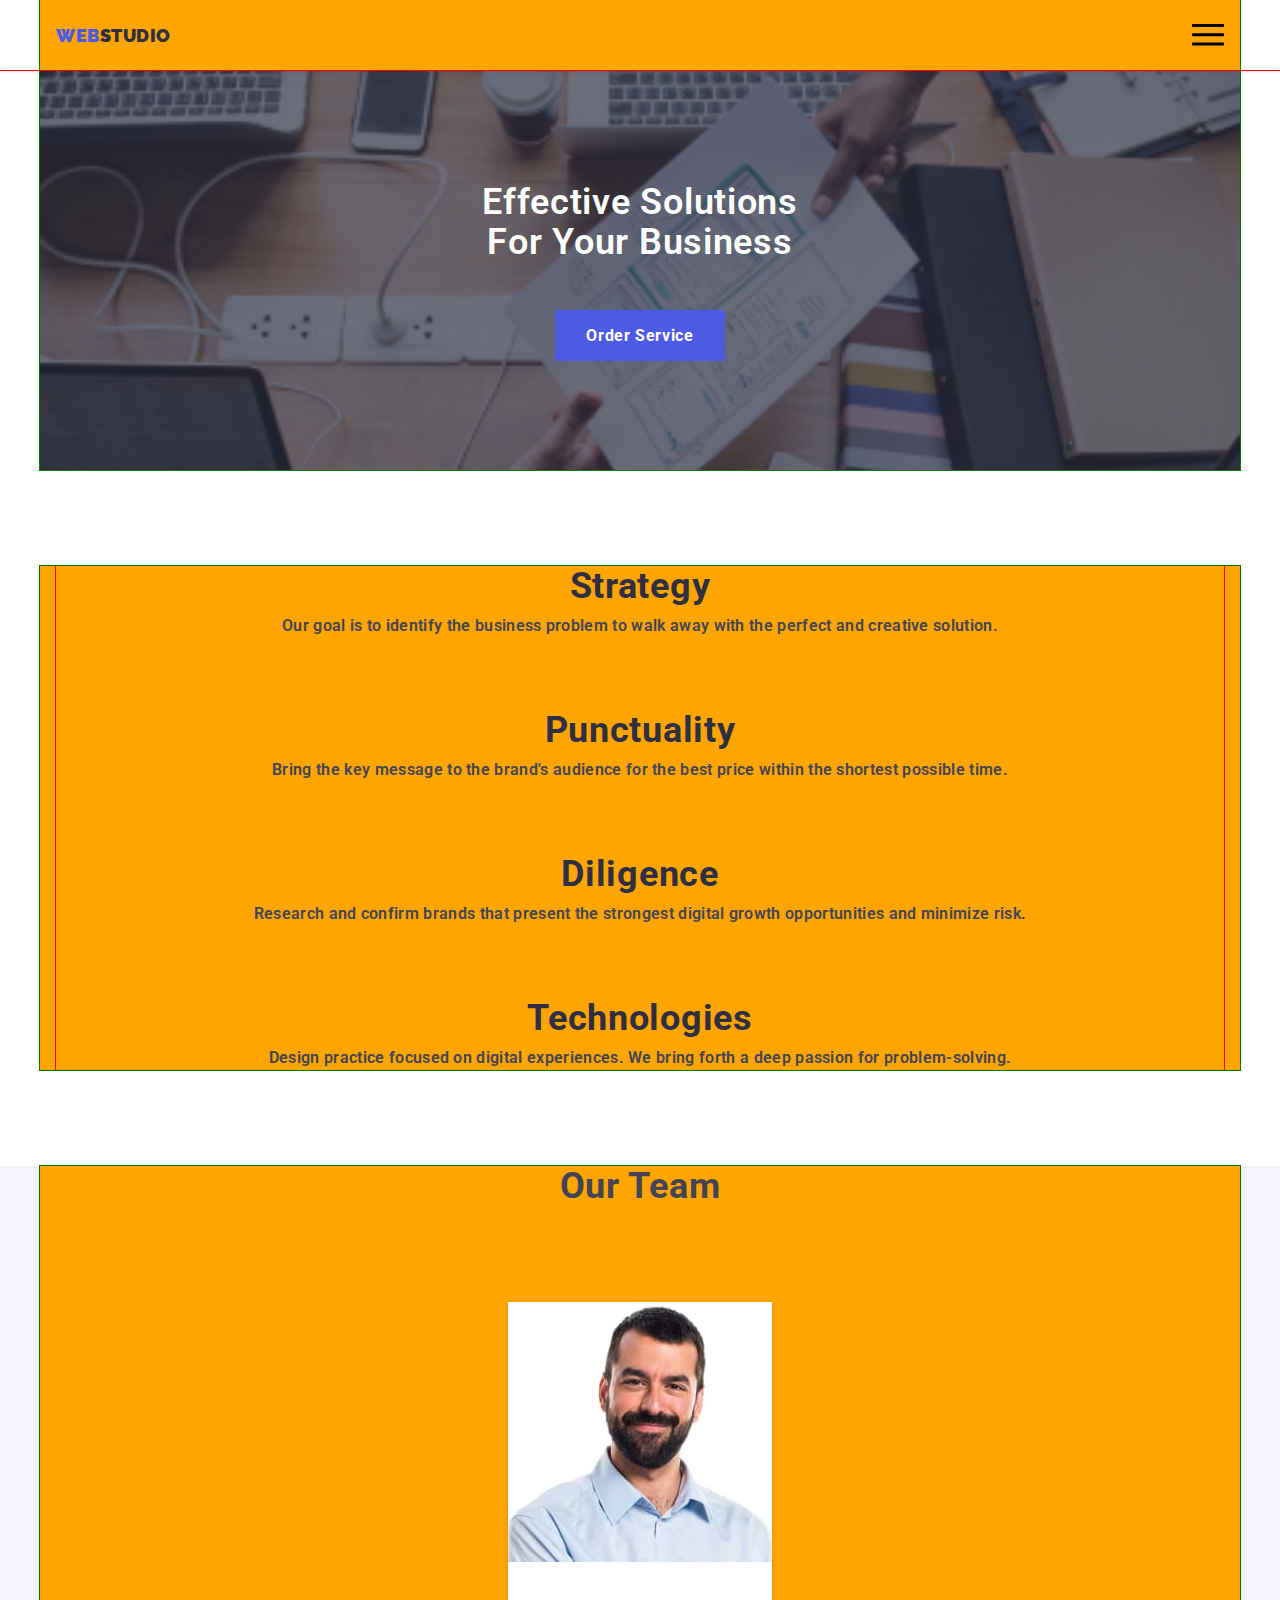
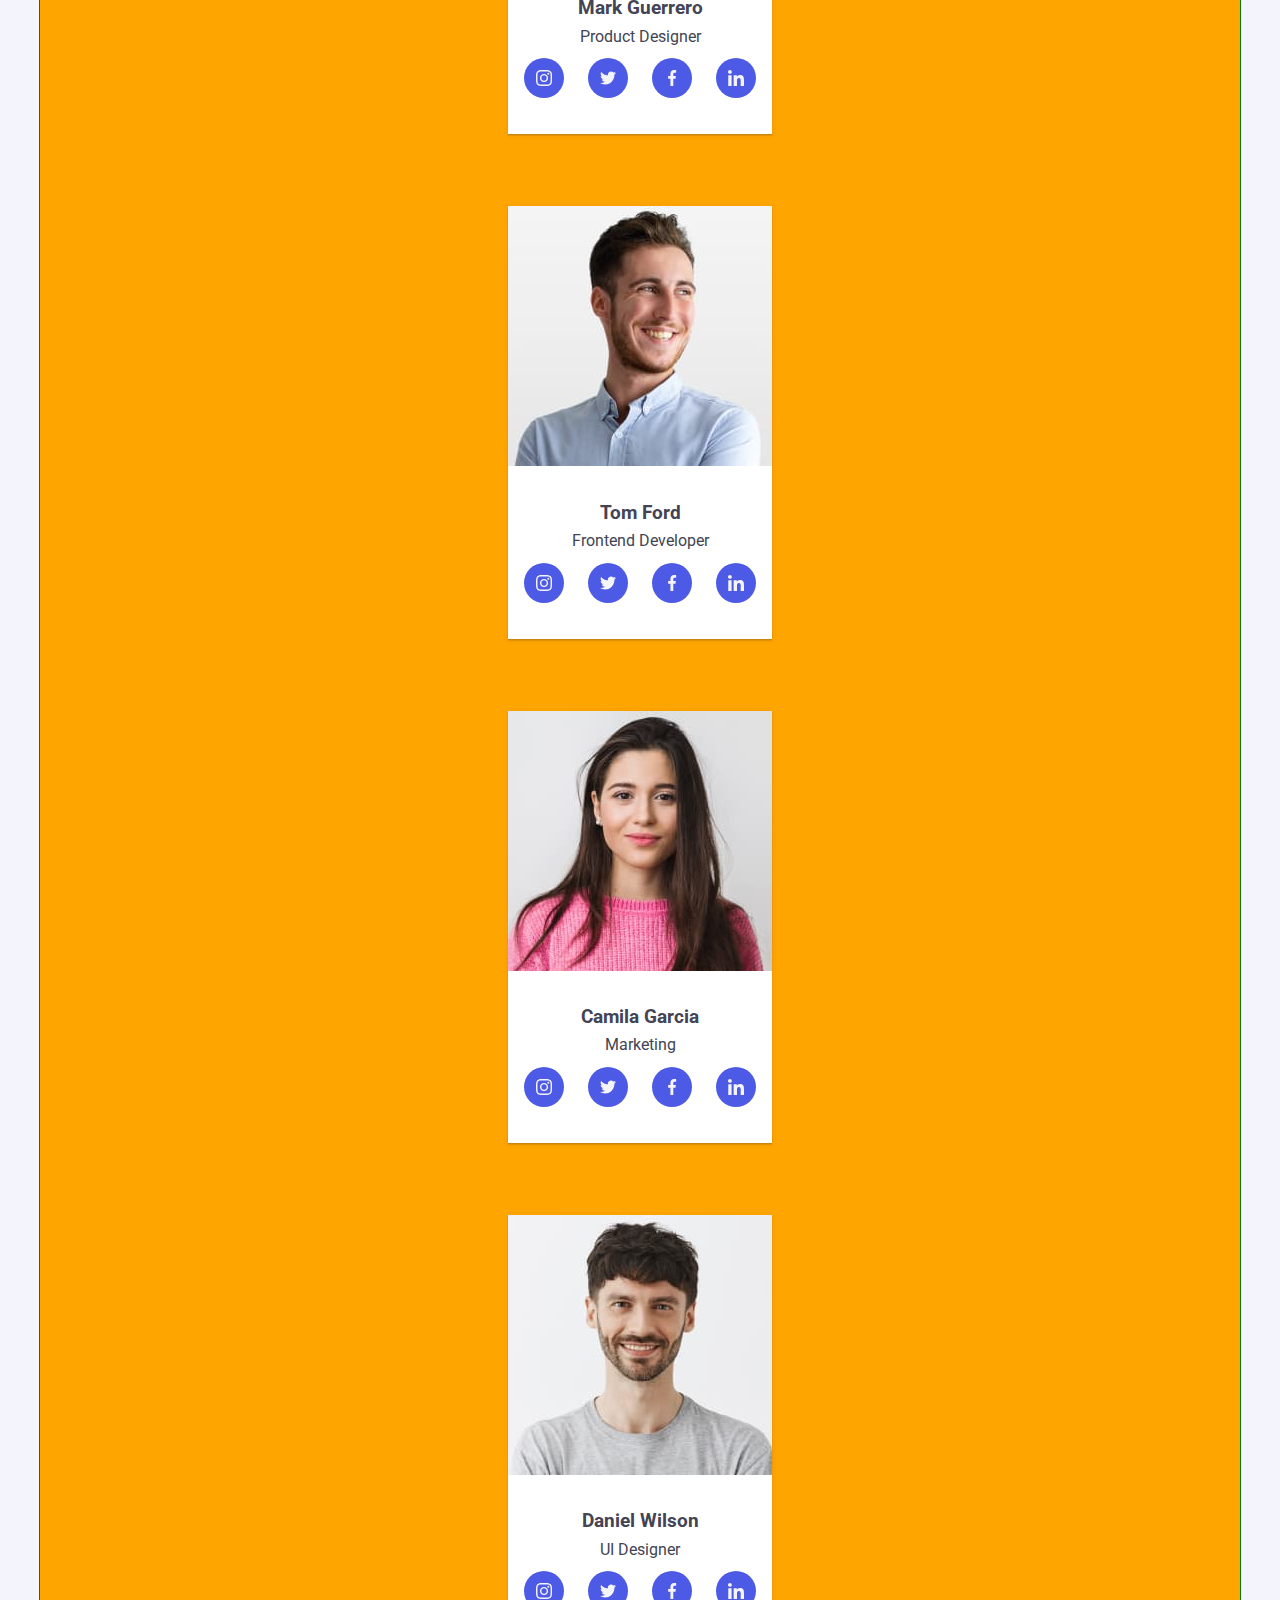
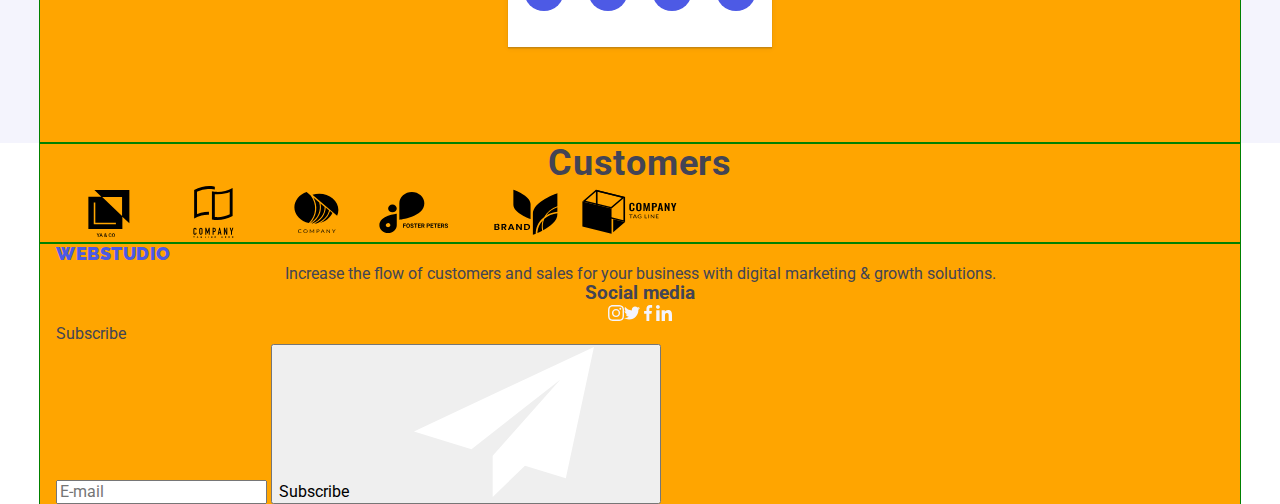
==== index.html @ 2e44df3b "init" ====
<!DOCTYPE html>
<html lang="en">
  <head>
    <meta charset="UTF-8" />
    <meta http-equiv="X-UA-Compatible" content="IE=edge" />
    <meta name="viewport" content="width=device-width, initial-scale=1.0" />
    <title>Homework 3</title>
    <link
      rel="stylesheet"
      href="https://fonts.googleapis.com/css2?family=Raleway:wght@700&family=Roboto:wght@400;500;700;900&display=swap"
    />
    <link
      rel="stylesheet"
      href="https://cdnjs.cloudflare.com/ajax/libs/modern-normalize/1.1.0/modern-normalize.min.css"
    />
    <link rel="stylesheet" href="./css/style.css" />
    <link rel="stylesheet" href="./components/_container.scss" />
  </head>

  <body>
    <!--HEADER-->
    <header class="page-header shadow">
      <div class="container">
        <nav class="header-nav">
          <a href="./index.html" class="logo">Web<span class="studio">Studio</span></a>
          <div class="menu-container" data-menu>
            <button class="menu-close-button" data-modal-close>
              <svg width="8" height="8">
                <use href=".//images/icons.svg#x"></use>
              </svg>
            </button>
            <div class="navigation">
              <ul class="site-nav list">
                <li class="item">
                  <a href="./index.html" class="link menu-link active">Studio</a>
                </li>
                <li class="item">
                  <a href="./portfolio.html" class="link menu-link">Portfolio</a>
                </li>
                <li class="item">
                  <a href="" class="link menu-link">Contacts</a>
                </li>
              </ul>
            </div>
            <div class="contacts">
              <ul class="auth-nav list">
                <li class="item contact-phone">
                  <a href="tel:+11(000)111-11-11" class="link"
                    >+11 (000) 111-11-11</a
                  >
                </li>
                <li class="item contact-mail">
                  <a href="mailto:info@devstudio.com" class="link"
                    >info@devstudio.com</a
                  >
                </li>
              </ul>
              <ul class="list menu-media-icons">
                <li class="menu-icon">
                  <a class="menu-media-icon" href="">
                    <svg width="16" height="16">
                      <use
                        class="media"
                        href=".//images/icons.svg#instagram"
                      ></use>
                    </svg>
                  </a>
                </li>
                <li class="menu-icon">
                  <a class="menu-media-icon" href="">
                    <svg width="16" height="16">
                      <use
                        class="media"
                        href=".//images/icons.svg#twitter"
                      ></use>
                    </svg>
                  </a>
                </li>
                <li class="menu-icon">
                  <a class="menu-media-icon" href="">
                    <svg class="media" width="16" height="16">
                      <use href=".//images/icons.svg#facebook"></use>
                    </svg>
                  </a>
                </li>
                <li class="menu-icon">
                  <a class="menu-media-icon" href="">
                    <svg class="media" width="16" height="16">
                      <use href=".//images/icons.svg#linkedin"></use>
                    </svg>
                  </a>
                </li>
              </ul>
            </div>
          </div>
          <button type="button" class="open-menu-btn">
            <img src="./images/menu-2-converted.svg" alt="menu-button">
          </button>
        </nav>
      </div>
    </header>

    <!-- MAIN -->
    <main>
      <section class="section">
        <div class="container hero">
          <h1>Effective Solutions for Your Business</h1>
          <button data-modal-open class="btn-studio">Order service</button>
          <div class="backdrop is-hidden" data-modal>
            <div class="modal">
              <button class="close-button" data-modal-close>
                <svg width="8" height="8">
                  <use href=".//images/icons.svg#x"></use>
                </svg>
              </button>

              <h3 class="modal-form-title"> Leave your contacts and we will call you back </h3>
              <form action="" class="order-form">
                <label for="name">Name</label>
                <div class="input">
                  <input class="form-field" type="name" name="name" id="name" />
                  <svg width="18" height="18" class="icon-form">
                      <use href="./images/icons.svg#person"></use>
                  </svg>
                </div>
                <label for="phone">Phone</label>
                <div class="input">
                  <input
                    class="form-field"
                    type="phone"
                    name="phone"
                    id="phone"
                  />
                  <svg width="18" height="24" class="icon-form">
                      <use href="./images/icons.svg#phone"></use>
                  </svg>
                </div>
                <label for="email">E-mail</label>
                <div class="input">
                  <input
                    class="form-field"
                    type="email"
                    name="email"
                    id="email"
                  />
                  <svg width="18" height="24" class="icon-form">
                      <use href="./images/icons.svg#email"></use>
                  </svg>
                </div>

                <label for="comment">Comment</label>
                <textarea
                  class="comment textarea"
                  name="comment"
                  id="comment"
                  cols="30"
                  rows="10"
                  placeholder="Text input"
                ></textarea>

                <label for="policy" class="label-policy">
                  <input
                    class="checkbox-icon"
                    type="checkbox"
                    name="policy"
                    value="policy"
                    id="policy"
                  />
                  <span class="checkmark"></span>
                  I accept the terms and conditions of the 
                  <a href="" >Privacy Policy</a> 
                </label>
                <button type="submit" class="modal-order-btn">Send</button>
              </form>
            
          </div>
        </div>
      </section>

      <!-- FEATURES -->
      <section class="sectio-features">
        <div class="container">
          <h2 class="visuallyhidden">Headings</h2>
          <ul class="list features">
            <li class="feature">
              <div class="feature-icon">
                <svg width="64" height="64">
                  <use href=".//images/icons.svg#antenna"></use>
                </svg>
              </div>
              <h3>Strategy</h3>
              <p>
                Our goal is to identify the business problem to walk away with
                the perfect and creative solution.
              </p>
            </li>
            <li class="feature">
              <div class="feature-icon">
                <svg width="64" height="64">
                  <use href=".//images/icons.svg#clock"></use>
                </svg>
              </div>
              <h3>Punctuality</h3>
              <p>
                Bring the key message to the brand's audience for the best price
                within the shortest possible time.
              </p>
            </li>
            <li class="feature">
              <div class="feature-icon">
                <svg width="64" height="64">
                  <use href=".//images/icons.svg#diagram"></use>
                </svg>
              </div>
              <h3>Diligence</h3>
              <p>
                Research and confirm brands that present the strongest digital
                growth opportunities and minimize risk.
              </p>
            </li>
            <li class="feature">
              <div class="feature-icon">
                <svg width="64" height="64">
                  <use href=".//images/icons.svg#astronaut"></use>
                </svg>
              </div>
              <h3>Technologies</h3>
              <p>
                Design practice focused on digital experiences. We bring forth a
                deep passion for problem-solving.
              </p>
            </li>
          </ul>
        </div>
      </section>
      <section class="section-examples">
        <div class="container">
          <h2 class="section-title">What Are We Doing</h2>
          <ul class="list">
            <li class="example">
              <img src="./images/ex1.jpg" alt="desktop" width="360" />
            </li>
            <li class="example">
              <img src="./images/ex2.jpg" alt="mobile_app" width="360" />
            </li>
            <li class="example">
              <img src="./images/ex3.jpg" alt="mobile_solutions" width="360" />
            </li>
          </ul>
        </div>
      </section>

      <!-- OUT TEAM -->
      <section class="section-our-team">
        <div class="container">
          <h2 class="section-title">Our Team</h2>
          <ul class="list employees">
            <li class="employee">
              <img
                class="emp-photo"
                src="./images/emp1.jpg"
                alt="Mark Guerrero"
                width="264"
              />
              <h3>Mark Guerrero</h3>
              <p>Product Designer</p>
              <ul class="list media-icons">
                <li class="m-icon">
                  <a class="media-icon" href="">
                    <svg width="16" height="16">
                      <use
                        class="media"
                        href=".//images/icons.svg#instagram"
                      ></use>
                    </svg>
                  </a>
                </li>
                <li class="m-icon">
                  <a class="media-icon" href="">
                    <svg width="16" height="16">
                      <use
                        class="media"
                        href=".//images/icons.svg#twitter"
                      ></use>
                    </svg>
                  </a>
                </li>
                <li class="m-icon">
                  <a class="media-icon" href="">
                    <svg class="media" width="16" height="16">
                      <use href=".//images/icons.svg#facebook"></use>
                    </svg>
                  </a>
                </li>
                <li class="m-icon">
                  <a class="media-icon" href="">
                    <svg class="media" width="16" height="16">
                      <use href=".//images/icons.svg#linkedin"></use>
                    </svg>
                  </a>
                </li>
              </ul>
            </li>
            <li class="employee">
              <img
                class="emp-photo"
                src="./images/emp2.jpg"
                alt="Tom Ford"
                width="264"
              />
              <h3>Tom Ford</h3>
              <p>Frontend Developer</p>
              <ul class="list media-icons">
                <li class="m-icon">
                  <a class="media-icon" href="">
                    <svg width="16" height="16">
                      <use
                        class="media"
                        href=".//images/icons.svg#instagram"
                      ></use>
                    </svg>
                  </a>
                </li>
                <li class="m-icon">
                  <a class="media-icon" href="">
                    <svg width="16" height="16">
                      <use
                        class="media"
                        href=".//images/icons.svg#twitter"
                      ></use>
                    </svg>
                  </a>
                </li>
                <li class="m-icon">
                  <a class="media-icon" href="">
                    <svg class="media" width="16" height="16">
                      <use href=".//images/icons.svg#facebook"></use>
                    </svg>
                  </a>
                </li>
                <li class="m-icon">
                  <a class="media-icon" href="">
                    <svg class="media" width="16" height="16">
                      <use href=".//images/icons.svg#linkedin"></use>
                    </svg>
                  </a>
                </li>
              </ul>
            </li>
            <li class="employee">
              <img
                class="emp-photo"
                src="./images/emp3.jpg"
                alt="Camila Garcia"
                width="264"
              />
              <h3>Camila Garcia</h3>
              <p>Marketing</p>
              <ul class="list media-icons">
                <li class="m-icon">
                  <a class="media-icon" href="">
                    <svg width="16" height="16">
                      <use
                        class="media"
                        href=".//images/icons.svg#instagram"
                      ></use>
                    </svg>
                  </a>
                </li>
                <li class="m-icon">
                  <a class="media-icon" href="">
                    <svg width="16" height="16">
                      <use
                        class="media"
                        href=".//images/icons.svg#twitter"
                      ></use>
                    </svg>
                  </a>
                </li>
                <li class="m-icon">
                  <a class="media-icon" href="">
                    <svg class="media" width="16" height="16">
                      <use href=".//images/icons.svg#facebook"></use>
                    </svg>
                  </a>
                </li>
                <li class="m-icon">
                  <a class="media-icon" href="">
                    <svg class="media" width="16" height="16">
                      <use href=".//images/icons.svg#linkedin"></use>
                    </svg>
                  </a>
                </li>
              </ul>
            </li>
            <li class="employee">
              <img
                class="emp-photo"
                src="./images/emp4.jpg"
                alt="Daniel Wilson"
                width="264"
              />
              <h3>Daniel Wilson</h3>
              <p>UI Designer</p>
              <ul class="list media-icons">
                <li class="m-icon">
                  <a class="media-icon" href="">
                    <svg width="16" height="16">
                      <use
                        class="media"
                        href=".//images/icons.svg#instagram"
                      ></use>
                    </svg>
                  </a>
                </li>
                <li class="m-icon">
                  <a class="media-icon" href="">
                    <svg width="16" height="16">
                      <use
                        class="media"
                        href=".//images/icons.svg#twitter"
                      ></use>
                    </svg>
                  </a>
                </li>
                <li class="m-icon">
                  <a class="media-icon" href="">
                    <svg class="media" width="16" height="16">
                      <use href=".//images/icons.svg#facebook"></use>
                    </svg>
                  </a>
                </li>
                <li class="m-icon">
                  <a class="media-icon" href="">
                    <svg class="media" width="16" height="16">
                      <use href=".//images/icons.svg#linkedin"></use>
                    </svg>
                  </a>
                </li>
              </ul>
            </li>
          </ul>
        </div>
      </section>

      <!-- CUSTOMERS -->
      <section class="section">
        <div class="container">
          <h2 class="section-title customers-heading">Customers</h2>
          <ul class="customers list">
            <li class="customer">
              <a class="customer-icon" href="">
                <svg width="104" height="56">
                  <use href=".//images/icons.svg#logo-1"></use>
                </svg>
              </a>
            </li>
            <li class="customer">
              <a class="customer-icon" href="">
                <svg width="104" height="56">
                  <use href=".//images/icons.svg#logo-2"></use>
                </svg>
              </a>
            </li>
            <li class="customer">
              <a class="customer-icon" href="">
                <svg width="104" height="56">
                  <use href=".//images/icons.svg#logo-3"></use>
                </svg>
              </a>
            </li>
            <li class="customer">
              <a class="customer-icon" href="">
                <svg width="104" height="56">
                  <use href=".//images/icons.svg#logo-4"></use>
                </svg>
              </a>
            </li>
            <li class="customer">
              <a class="customer-icon" href="">
                <svg width="104" height="56">
                  <use href=".//images/icons.svg#logo-5"></use>
                </svg>
              </a>
            </li>
            <li class="customer">
              <a class="customer-icon" href="">
                <svg width="104" height="56">
                  <use href=".//images/icons.svg#logo-6"></use>
                </svg>
              </a>
            </li>
          </ul>
        </div>
      </section>
    </main>
    <!-- FOOTER -->
    <footer class="footer">
      <div class="container footer-sections">
        <div class="footer-logo">
          <a href="./index.html" class="logo"
            >Web<span class="studio-footer">Studio</span>
          </a>
          <p>
            Increase the flow of customers and sales for your business with
            digital marketing & growth solutions.
          </p>
        </div>
        <div class="footer-social">
          <h3>Social media</h3>
          <ul class="list media-icons">
            <li class="mf-icon">
              <a class="footer-icon" href="">
                <svg width="16" height="16">
                  <use class="media" href=".//images/icons.svg#instagram"></use>
                </svg>
              </a>
            </li>
            <li class="mf-icon">
              <a class="footer-icon" href="">
                <svg width="16" height="16">
                  <use class="media" href=".//images/icons.svg#twitter"></use>
                </svg>
              </a>
            </li>
            <li class="mf-icon">
              <a class="footer-icon" href="">
                <svg class="media" width="16" height="16">
                  <use href=".//images/icons.svg#facebook"></use>
                </svg>
              </a>
            </li>
            <li class="mf-icon">
              <a class="footer-icon" href="">
                <svg class="media" width="16" height="16">
                  <use href=".//images/icons.svg#linkedin"></use>
                </svg>
              </a>
            </li>
          </ul>
        </div>

        <div class="mail-footer">
          <label for="mail" class="mail-title">Subscribe</label>
          <div class="mail-field">
            <input type="email" name="mail" id="mail" placeholder="E-mail" />
            <button type="submit" class="subscribe-btn">
              Subscribe
              <span>
                <svg class="icon-send">
                  <use href="./images/icons.svg#icon-send"></use>
                </svg>
              </span>
            </button>
          </div>
        </div>
      </div>
    </footer>

    <script src="./js/modal.js"></script>
  </body>
</html>
---- css/style.css ----
:root {
  --h1-color: #ffffff;
  --h2-color: #2e2f42;
  --h3-color: #2e2f42;
  --header-font: #2e2f42;
  --page-background: #fff;
  --logo-color-one: #4d5ae5;
  --logo-color-two: #2e2f42;
  --logo-color-free: #f4f4fd;
  --article-text: #434455;
  --accent-font-one: #434455;
  --accent-font-two: #4d5ae5;
  --btn-studio-background: #4d5ae5;
  --btn-studio-text: #ffffff;
  --btn-studio-active-bkgrnd: #404bbf;
  --footer-text: #e7e9fc;
  --header-background: #ffffff;
  --section-background: #ffffff;
  --hero-background: #2e2f42;
  --headings-background: #e5e5e5;
  --our-team-background: #f4f4fd;
  --result-background: #f4f4fd;
  --footer-background: #2e2f42;
  --btn-portfol-background: #f4f4fd;
  --btn-portfol-background-focus: #e7e9fc;
  --btn-portfol-text: #4d5ae5;
  --btn-portfol-active: #4d5ae5;
  --btn-portfol-active-text: #ffffff;
}

body {
  color: var(--article-text);
  background-color: var(--page-background);
  font-family: "Roboto", "Raleway", serif;
  padding: 0;
  margin: 0;
}

h1,
h2,
h3,
p,
img {
  margin: 0;
  padding: 0;
  text-align: center;
}

a,
.link {
  text-decoration: none;
}

.list {
  display: flex;
  list-style: none;
  padding: 0px;
  margin: 0px;
}

.visuallyhidden {
  position: absolute;
  width: 1px;
  height: 1px;
  margin: -1px;
  border: 0;
  padding: 0;
  clip: rect(0 0 0 0);
  overflow: hidden;
}

.section {
  background: #ffffff;
}

.section-title {
  font-size: 36px;
  line-height: 1.1111;
  text-align: center;
  letter-spacing: 0.02em;
  text-transform: capitalize;
}

.page-header {
  min-width: 480px;
  outline: 1px solid red;
  width: 100vw;
  position: relative;
  height: 70px;
  box-shadow: 0px 2px 1px rgba(46, 47, 66, 0.08),
    0px 1px 1px rgba(46, 47, 66, 0.16), 0px 1px 6px rgba(46, 47, 66, 0.08);
  background-color: #ffffff;
}

.container {
  outline: 1px solid green;
  min-width: 428px;
  margin-left: auto;
  margin-right: auto;
  padding-left: 16px;
  padding-right: 16px;
}

.header-nav {
  display: flex;
  padding-top: 24px;
  padding-bottom: 24px;
  align-items: center;
  justify-content: space-between;
}

.logo {
  color: var(--logo-color-one);
  font-family: "Raleway";
  font-weight: 900;
  font-size: 18px;
  line-height: calc(21 / 18);
  text-decoration: none;
  text-transform: uppercase;
  letter-spacing: 0.03em;
}

.studio {
  color: var(--logo-color-two);
  font-family: "Raleway";
  font-weight: 900;
  font-size: 18px;
  line-height: calc(21 / 18);
  text-decoration: none;
  text-transform: uppercase;
  letter-spacing: 0.03em;
}

.open-menu-btn {
  width: 32px;
  height: 22px;
  padding: 0;
  border: none;
  font: inherit;
  color: inherit;
  background-color: transparent;
}

.menu-close-button {
  position: absolute;
  top: 40px;
  right: 40px;
  display: flex;
  align-items: center;
  justify-content: center;
  width: 24px;
  height: 24px;
  border: 1px solid rgba(0, 0, 0, 0.1);
  border-radius: 50%;
  background-color: #e7e9fc;
  fill: black;
  box-shadow: 0px 0px 0px rgba(46, 47, 66, 0.08),
    0px 0px 0px rgba(46, 47, 66, 0.16), 0px 0px 0px rgba(46, 47, 66, 0.08);
  transition: box-shadow 250ms cubic-bezier(0.4, 0, 0.2, 1);
}

.menu-close-button:hover,
.menu-close-button:focus {
  box-shadow: 0px 1px 6px rgba(46, 47, 66, 0.08),
    0px 1px 1px rgba(46, 47, 66, 0.16), 0px 2px 1px rgba(46, 47, 66, 0.08);
}

.menu-close-button:active {
  box-shadow: 0px 1px 6px rgba(46, 47, 66, 0.08),
    0px 1px 1px rgba(46, 47, 66, 0.16), 0px 2px 1px rgba(46, 47, 66, 0.08);
}

.menu-container {
  outline: 1px solid blue;
  position: absolute;
  top: 100%;
  left: 0;
  right: 0;
  display: flex;
  flex-direction: column;
  padding: 80px 40px 40px 40px;
  background-color: #ffffff;
  box-shadow: 0px 2px 1px rgba(46, 47, 66, 0.08),
    0px 1px 1px rgba(46, 47, 66, 0.16), 0px 1px 6px rgba(46, 47, 66, 0.08);
  display: none;
}

.site-nav {
  flex-direction: column;
  margin-bottom: 284px;
}

.menu-link {
  font-size: 36px;
  line-height: 40px;
  letter-spacing: 0.02em;
  text-transform: capitalize;
  color: #2e2f42;
}

.menu-link.active {
  color: #4d5ae5;
}

.item:not(:last-child) {
  margin-bottom: 40px;
}

.auth-nav {
  display: flex;
  flex-direction: column;
  align-items: flex-start;
  margin-bottom: 48px;
}

.contact-phone {
  margin-bottom: 40px;
  font-size: 36px;
  line-height: 40px;
  text-transform: capitalize;
}

.contact-phone .link {
  color: #4d5ae5;
}

.contact-mail {
  font-size: 20px;
  line-height: 24px;
  letter-spacing: 0.02em;
}

.contact-mail .link {
  color: #434455;
}

.menu-media-icons {
  display: flex;
  align-items: center;
  justify-content: flex-start;
}

.menu-media-icon {
  display: flex;
  justify-content: center;
  align-items: center;
  width: 40px;
  height: 40px;
  background: #4d5ae5;
  border-radius: 50%;
  transition: background-color 250ms cubic-bezier(0.4, 0, 0.2, 1);
}

.menu-icon:not(:last-child) {
  margin-right: 56px;
}

/* HERO */

.hero {
  background-color: var(--hero-background);
  background-image: linear-gradient(
      rgba(46, 47, 66, 0.7),
      rgba(46, 47, 66, 0.7)
    ),
    url("../images/Dark-bg.jpg");
  background-repeat: no-repeat;
  background-position: center;
  background-size: cover;
  padding-top: 112px;
  padding-bottom: 109px;
  display: flex;
  flex-direction: column;
  justify-content: center;
  align-items: center;
  text-align: center;
  margin-bottom: 96px;
}

.hero h1 {
  margin-bottom: 48px;
  max-width: 317px;
  color: var(--h1-color);
  font-weight: 600;
  font-size: 36px;
  line-height: 1.111111111;
  letter-spacing: 0.02em;
  text-transform: capitalize;
  text-align: center;
}

/* Кнопка на HERO */

.btn-studio {
  text-transform: capitalize;
  width: 170px;
  height: 51px;
  border-radius: 4px;
  font-family: inherit;
  font-size: 16px;
  line-height: 1.1875;
  color: var(--btn-studio-text);
  background-color: var(--btn-studio-background);
  border: none;
  font-weight: 700;
  cursor: pointer;
  letter-spacing: 0.04em;
  transition: box-shadow 250ms cubic-bezier(0.4, 0, 0.2, 1);
}

.btn-studio:hover {
  box-shadow: 0px 4px 4px rgba(0, 0, 0, 0.15);
}

.btn-studio:focus {
  box-shadow: 0px 1px 6px rgba(46, 47, 66, 0.08),
    0px 1px 1px rgba(46, 47, 66, 0.16), 0px 2px 1px rgba(46, 47, 66, 0.08);
}

.btn-studio:active {
  background-color: var(--btn-studio-active-bkgrnd);
  box-shadow: 0px 4px 4px rgba(0, 0, 0, 0.15);
}

.backdrop {
  display: none;
}

/* FEATURES */

.features {
  display: flex;
  flex-direction: column;
  align-items: center;
  outline: 1px solid red;
  margin-bottom: 96px;
}

.feature {
  display: flex;
  flex-direction: column;
  align-items: center;
}

.feature:not(:last-child) {
  margin-bottom: 72px;
}

.feature-icon {
  display: none;
}

.feature h3 {
  margin-bottom: 8px;
  font-size: 36px;
  line-height: 1.111111;
  text-align: center;
  letter-spacing: 0.02em;
  text-transform: capitalize;
  color: #2e2f42;
}

.feature p {
  text-align: center;
  font-weight: 600;
  font-size: 16px;
  line-height: 1.5;
  letter-spacing: 0.02em;
  color: #434455;
}

/* FEATURES */

.section-examples {
  display: none;
}

/* OUR TEAM */

.section-our-team {
  background: #f4f4fd;
}

.employees {
  display: flex;
  flex-direction: column;
  align-items: center;
  justify-content: center;
  padding: 96px 82px;
}

.media-icons {
  box-sizing: border-box;
  display: flex;
  align-items: center;
  justify-content: center;
}

.media-icon {
  display: flex;
  justify-content: center;
  align-items: center;
  width: 40px;
  height: 40px;
  background: #4d5ae5;
  border-radius: 50%;
  transition: background-color 250ms cubic-bezier(0.4, 0, 0.2, 1);
}

.media-icon:hover,
.media-icon:focus,
.media-icon:active {
  background-color: #31d0aa;
}

.m-icon + .m-icon {
  margin-left: 24px;
}

.media {
  fill: currentColor;
}

.employee {
  width: 264px;
  padding-bottom: 36px;
  display: inline-block;
  background: #ffffff;
  box-shadow: 0px 1px 6px rgba(46, 47, 66, 0.08),
    0px 1px 1px rgba(46, 47, 66, 0.16), 0px 2px 1px rgba(46, 47, 66, 0.08);
}

.employee:not(:last-child) {
  margin-bottom: 72px;
}

.emp-photo {
  margin-bottom: 32px;
}

.employee h3 {
  margin-bottom: 8px;
}

.employee p {
  display: block;
  margin-bottom: 12px;
}

/* MEDIA */

@media (min-width: 480px) {
  .container {
    width: 480px;
  }
  .menu-container {
    width: 480px;
  }
  .hero {
    width: 480px;
  }
}

@media (min-width: 768px) {
  .container {
    width: 768px;
    background-color: yellowgreen;
  }
  .menu-container {
    width: 768px;
  }
  .hero {
    width: 768px;
  }
}

@media (min-width: 1200px) {
  .container {
    width: 1200px;
    background-color: orange;
  }
  .menu-container {
    width: 1200px;
  }
  .hero {
    width: 1200px;
  }
}

/* .list {
  display: flex;
  list-style: none;
  padding: 0px;
  margin: 0px;
} */

/* body {
  color: var(--article-text);
  background-color: var(--page-background);
  font-family: "Roboto", "Raleway", serif;
} */

/* h1,
h2,
h3,
p,
img {
  margin: 0;
  padding: 0;
} */

/* img {
  display: block;
  width: 100%;
  height: auto;
} */

/* a {
  color: #0000ff;
} */

/* .container {
  margin-left: auto;
  margin-right: auto;
  padding-left: 15px;
  padding-right: 15px;
  width: 1158px;
} */

/* .page-header {
  vertical-align: middle;
  color: var(--page-header-font);
  height: 72px;
  font-size: 16px;
  line-height: 2.2em;
  background-color: var(--header-background);
} */

/* .header {
  display: flex;
  align-items: center;
} */

/* .logo {
  color: var(--logo-color-one);
  font-family: "Raleway";
  font-weight: 900;
  font-size: 18px;
  line-height: 1.14;
  text-decoration: none;
  text-transform: uppercase;
  letter-spacing: 0.03em;
} */

/* .studio {
  color: var(--logo-color-two);
  font-family: "Raleway";
  font-weight: 700;
  font-size: 18px;
  line-height: 1.5;
  text-decoration: none;
  text-transform: uppercase;
  letter-spacing: 0.03em;
} */

/* .site-nav {
  margin-left: 77px;
  font-weight: 400;
  display: flex;
  letter-spacing: 0.2em;
} */

/* .site-nav .item + .item {
  margin-left: 40px;
} */

/* .site-nav .link {
  display: block;
  padding-top: 24px;
  padding-bottom: 24px;
  color: var(--header-font);
  font-weight: 500;
  font-size: 16px;
  line-height: 1.5;
  text-decoration: none;
  letter-spacing: 0.02em;
  transition: color 250ms cubic-bezier(0.4, 0, 0.2, 1);
} */

/* .site-nav .link:hover,
.site-nav .link:focus {
  color: var(--accent-font-one);
} */

/* .site-nav .link:active {
  color: var(--accent-font-two);
} */

/* .link.menu-link.active {
  position: relative;
  color: var(--accent-font-two);
} */

/* .active::after {
  content: "";
  position: absolute;
  bottom: 0;
  left: 0;
  display: block;
  width: 100%;
  height: 4px;
  background-color: var(--accent-font-two);
  border-radius: 4px;
} */

/* .auth-nav {
  margin-left: auto;
  letter-spacing: 0.2em;
  text-align: left;
} */

/* .auth-nav .link {
  display: block;

  padding-top: 24px;
  padding-bottom: 24px;
  color: var(--accent-font-one);
  font-weight: 400;
  font-size: 16px;
  line-height: 1.5;
  text-decoration: none;
  letter-spacing: 0.02em;
  transition: color 250ms cubic-bezier(0.4, 0, 0.2, 1);
} */

/* .auth-nav .link: :first-child {
  margin-left: 0px;
} */

/* .auth-nav .link:hover,
.auth-nav .link:focus {
  color: var(--accent-font-two);
} */

/* .myitem {
  margin-left: 40px;
} */

/* Hero */
/* .hero {
  max-width: 1440px;
  height: 603px;
  margin-left: auto;
  margin-right: auto;
  background-color: var(--hero-background);
  background-image: linear-gradient(
      rgba(46, 47, 66, 0.8),
      rgba(46, 47, 66, 0.8)
    ),
    url("../images/hero.jpg");
  background-repeat: no-repeat;
  background-position: center;
  background-size: cover;
  padding: 192px 0px;
  display: flex;
  flex-direction: column;
  justify-content: center;
  align-items: center;
  text-align: center;
} */

/* .hero h1 {
  margin-bottom: 48px;
  width: 497px;
  color: var(--h1-color);
  font-weight: 700;
  font-size: 56px;
  line-height: 1.07;
  letter-spacing: 0.02em;
} */

/* Кнопка на Studio */

/* .btn-studio {
  text-transform: capitalize;
  width: 170px;
  height: 51px;
  border-radius: 4px;
  font-family: inherit;
  font-size: 16px;
  line-height: 1.1875;
  color: var(--btn-studio-text);
  background-color: var(--btn-studio-background);
  border: none;
  font-weight: 700;
  cursor: pointer;
  letter-spacing: 0.04em;
  transition: box-shadow 250ms cubic-bezier(0.4, 0, 0.2, 1);
} */

/* .btn-studio:hover {
  box-shadow: 0px 4px 4px rgba(0, 0, 0, 0.15);
} */

/* .btn-studio:focus {
  box-shadow: 0px 1px 6px rgba(46, 47, 66, 0.08),
    0px 1px 1px rgba(46, 47, 66, 0.16), 0px 2px 1px rgba(46, 47, 66, 0.08);
} */

/* .btn-studio:active {
  background-color: var(--btn-studio-active-bkgrnd);
  box-shadow: 0px 4px 4px rgba(0, 0, 0, 0.15);
} */

/* Кнопки на Portfolio */

/* Features + Works + Examples*/
/* .section {
  background-color: var(--section-background);
  padding-bottom: 120px;
  padding-top: 120px;
} */

/* .section.portfolio {
  padding-top: 96px;
  padding-bottom: 120px;
} */

/* .section.portfolio h3 {
  font-weight: 600;
  font-size: 20px;
  line-height: 1.2;
  letter-spacing: 0.02em;
} */

/* .section.portfolio p {
  font-weight: 400;
  font-size: 16px;
  line-height: 1.5;
  letter-spacing: 0.02em;
} */

/* .section-title {
  margin-top: 0px;
  margin-bottom: 72px;
  padding-top: 0px;
  color: var(--h2-color);
  font-weight: 700;
  font-size: 36px;
  line-height: 1.11;
  letter-spacing: 0.02em;
  text-align: center;
} */

/* .section h2 {
  margin-top: 0px;
  font-size: 36px;
  line-height: 1.11;
  font-weight: 700;
  letter-spacing: 0.02em;
} */

/* .section h3 {
  margin-top: 0px;
  margin-bottom: 8px;
  color: var(--h3-color);
  font-weight: 700;
  font-size: 20px;
  line-height: 1.2;
  letter-spacing: 0.02em;
} */

/* .section p {
  margin-top: 0px;
  color: var(--article-text);
  font-size: 16px;
  line-height: 1.2;
  letter-spacing: 0.02em;
} */

/* .section-two {
  padding-bottom: 120px;
} */

/* .results {
  display: flex;
  flex-wrap: wrap;
} */

/* .result:nth-child(3n) {
  margin-right: 0px;
} */

/* .result:nth-last-child(-n + 3) {
  margin-bottom: 0px;
} */

/* .result {
  width: 359px;
  margin-right: 24px;
  margin-bottom: 48px;
  border: 0.5px solid #f4f4fd;
  box-shadow: 0px 1px 6px rgba(46, 47, 66, 0.08);
  transition: box-shadow 250ms cubic-bezier(0.4, 0, 0.2, 1);
} */

/* .result:hover,
.result:focus,
.result:active {
  box-shadow: 0px 1px 6px rgba(46, 47, 66, 0.08),
    0px 1px 1px rgba(46, 47, 66, 0.16), 0px 2px 1px rgba(46, 47, 66, 0.08);
} */

/* .overlay {
  position: relative;
  overflow: hidden;
} */

/* .overlay::before {
  content: "";
  position: absolute;
  display: inline-block;
  top: 0;
  left: 0;
  width: 100%;
  height: 100%;
  background-color: rgba(77, 90, 229, 1);
  transform: translateY(100%);
  transition: transform 250ms cubic-bezier(0.4, 0, 0.2, 1);
  z-index: 5;
} */

/* .overlay-text {
  position: absolute;
  top: 40px;
  left: 50%;
  width: 296px;
  transform: translate(-50%, 300%);
  transition: transform 250ms cubic-bezier(0.4, 0, 0.2, 1);
  z-index: 10;
} */

/* .overlay p {
  color: rgba(244, 244, 253, 1);
} */

/* .result:hover .overlay::before {
  transform: translateY(0);
} */

/* .result:hover .overlay-text {
  transform: translate(-50%, 0%);
} */

/* .border {
  border-left: 1px solid rgba(46, 47, 66, 0.08);
  border-right: 1px solid rgba(46, 47, 66, 0.08);
  border-bottom: 1px solid rgba(46, 47, 66, 0.08);
  padding: 32px 16px;
} */

/* .filter-btn {
  justify-content: center;
  padding-top: 0px;
  margin-bottom: 72px;
  margin-right: auto;
  margin-left: auto;
  text-align: center;
} */

/* .btn-portfolio {
  font-family: inherit;
  background-color: var(--btn-portfol-background);
  color: var(--btn-portfol-text);
  border: none;
  font-size: 16px;
  line-height: 1.5;
  font-weight: 700;
  cursor: pointer;
  letter-spacing: 0.04em;
  padding: 12px 24px;
  border-radius: 4px;
  transition: background-color 250ms cubic-bezier(0.4, 0, 0.2, 1),
    color 250ms cubic-bezier(0.4, 0, 0.2, 1),
    box-shadow 250ms cubic-bezier(0.4, 0, 0.2, 1),
    250ms cubic-bezier(0.4, 0, 0.2, 1);
} */

/* .btn-filter + .btn-filter {
  margin-left: 20px;
} */

/* .btn-portfolio:hover,
.btn-portfolio:focus {
  background-color: var(--btn-portfol-active);
  color: var(--btn-portfol-active-text);
  box-shadow: 0px 3px 1px rgba(0, 0, 0, 0.1), 0px 2px 1px rgba(0, 0, 0, 0.08),
    0px 2px 2px rgba(0, 0, 0, 0.12);
} */

/* .btn-portfolio:active {
  background-color: #404bbf;
  box-shadow: 0px 3px 1px rgba(0, 0, 0, 0.1), 0px 2px 1px rgba(0, 0, 0, 0.08),
    0px 2px 2px rgba(0, 0, 0, 0.12);
} */

/* .example {
  width: 360px;
  border: 1px solid #e7e9fc;
} */

/* .example + .example {
  margin-left: 24px;
} */

/* .centered {
  text-align: center;
} */

/* .features {
  display: flex;
} */
/* .feature {
  width: 264px;
} */

/* .feature h3 {
} */

/* .feature + .feature {
  margin-left: 24px;
} */

/* .our-team > li {
  background-color: var(--page-background);
} */

/* .employees {
  display: flex;
} */

/* .employee {
  width: 264px;
  padding-bottom: 36px;
  display: inline-block;
  background: #ffffff;
  text-align: center;
  box-shadow: 0px 1px 6px rgba(46, 47, 66, 0.08),
    0px 1px 1px rgba(46, 47, 66, 0.16), 0px 2px 1px rgba(46, 47, 66, 0.08);
} */

/* .employee + .employee {
  margin-left: 24px;
} */

/* .employee p {
  display: block;
  margin-bottom: 12px;
}  */

/* .emp-photo {
  margin-bottom: 32px;
} */

/* .visuallyhidden {
  position: absolute;
  width: 1px;
  height: 1px;
  margin: -1px;
  border: 0;
  padding: 0;
  clip: rect(0 0 0 0);
  overflow: hidden;
} */

/* .title-hidden {
  visibility: hidden;
} */

/* .our-team {
  background: var(--our-team-background);
  font-size: 36px;
  line-height: 1.11;
  letter-spacing: 0.02em;
} */

/* .shadow {
  filter: drop-shadow(0px 2px 1px rgba(46, 47, 66, 0.08));
} */

/* .feature-icon {
  display: flex;
  justify-content: center;
  align-items: center;
  width: 264px;
  height: 112px;
  background-color: rgba(244, 244, 253, 1);
  border-radius: 4px;
  margin-bottom: 8px;
} */

/* .media-icons {
  box-sizing: border-box;
  display: flex;
  align-items: center;
  justify-content: center;
} */

/* .media-icon {
  display: flex;
  justify-content: center;
  align-items: center;
  width: 40px;
  height: 40px;
  background: #4d5ae5;
  border-radius: 50%;
  transition: background-color 250ms cubic-bezier(0.4, 0, 0.2, 1);
} */

/* .media-icon:hover,
.media-icon:focus,
.media-icon:active {
  background-color: #31d0aa;
} */

/* .m-icon + .m-icon {
  margin-left: 24px;
} */

/* .media {
  fill: currentColor;
} */

/* .customers {
  display: flex;
  align-items: center;
  justify-content: center;
} */

/* .customer + .customer {
  margin-left: 24px;
} */

/* .customer-icon {
  display: flex;
  justify-content: center;
  align-items: center;
  width: 168px;
  height: 88px;
  fill: #8e8f99;
  border: 1px solid #8e8f99;
  border-radius: 4px;
  transition: fill 250ms cubic-bezier(0.4, 0, 0.2, 1),
    border 250ms cubic-bezier(0.4, 0, 0.2, 1);
} */

/* .customer-icon:hover,
.customer-icon:focus,
.customer-icon:active {
  fill: #4d5ae5;
  border: 1px solid #4d5ae5;
  border-radius: 4px;
} */

/* .section-title.customers-heading {
  line-height: 1.17;
  text-align: center;
  letter-spacing: 0.03em;
} */

/* Футер */

/* .footer {
  padding-top: 100px;
  padding-bottom: 100px;
  background: var(--footer-background);
  color: var(--footer-text);
  font-size: 16px;
  line-height: 1.5;
  letter-spacing: 0.02em;
} */

/* .footer-sections {
  display: flex;
} */

/* .footer p {
  margin-top: 16px;
  width: 264px;
} */

/* .studio-footer {
  color: var(--logo-color-free);
} */

/* .footer-logo {
  width: 264px;
  margin-right: 120px;
} */

/* .footer-social {
  width: 208px;
  margin-right: 80px;
} */

/* .footer-social h3 {
  margin-bottom: 16px;
  font-weight: 500;
  font-size: 16px;
  line-height: 1.5;
  letter-spacing: 0.02em;
} */

/* .footer-icon {
  display: flex;
  justify-content: center;
  align-items: center;
  width: 40px;
  height: 40px;
  background: rgba(255, 255, 255, 0.1);
  border-radius: 50%;
  transition: background-color 250ms cubic-bezier(0.4, 0, 0.2, 1);
} */

/* .footer-icon:hover,
.footer-icon:focus,
.footer-icon:active {
  background-color: #31d0aa;
} */

/* .footer-icon + .footer-icon {
  margin-left: 24px;
} */

/* .mail-footer {
  position: relative;
  display: block;
} */

/* .mail-field {
  display: flex;
} */

/* .mail-footer label {
  display: block;
  margin-bottom: 16px;
  font-weight: 500;
  font-size: 16px;
  line-height: 1.5;
  letter-spacing: 0.02em;
} */

/* .order-form .label-policy {
  line-height: 16px;
  margin-bottom: 0px;
} */

/* .mail-footer input {
  width: 264px;
  height: 40px;
  margin-right: 24px;
  padding: 8px 16px;
  font-size: 12px;
  line-height: 24px;
  letter-spacing: 0.04em;
  background-color: #2e2f42;
  color: rgba(255, 255, 255, 0.6);
  border: 1px solid rgba(255, 255, 255, 0.3);
  filter: drop-shadow(0px 4px 4px rgba(0, 0, 0, 0.15));
  border-radius: 4px;
} */

/* .mail-footer input::placeholder {
  color: rgba(255, 255, 255, 0.6);
} */

/* .mail-field .subscribe-btn {
  position: relative;
  display: flex;
  justify-content: center;
  width: 168px;
  align-items: center;
  padding: 8px 24px;
  background-color: #4d5ae5;
  border: 0px;
  border-radius: 4px;
  text-align: center;
  font-weight: 700;
  font-size: 16px;
  line-height: 24px;
  letter-spacing: 0.06em;
  color: #ffffff;
} */

/* .subscribe-btn::after {
  content: "";
  width: 24px;
  height: 20px;
  margin-left: 16px;
} */

/* .icon-send {
  position: absolute;
  right: 24px;
  top: 10px;
  width: 24px;
  height: 20px;
} */

/* .mf-icon + .mf-icon {
  margin-left: 16px;
} */

/* .backdrop {
  position: fixed;
  top: 0px;
  left: 0px;
  width: 100%;
  height: 100%;
  background-color: rgba(46, 47, 66, 0.4);
  opacity: 1;
  transition: opacity 250ms cubic-bezier(0.4, 0, 0.2, 1);
} */

/* .backdrop.is-hidden {
  opacity: 0;
  pointer-events: none;
} */

/* .modal {
  position: relative;
  left: 50%;
  top: 50%;
  transform: translate(-50%, -50%);
  width: 408px;
  padding: 72px 24px 24px 24px;
  background: #fcfcfc;
  box-shadow: 0px 1px 1px rgba(0, 0, 0, 0.14), 0px 1px 3px rgba(0, 0, 0, 0.12),
    0px 2px 1px rgba(0, 0, 0, 0.2);
  border-radius: 4px;
  opacity: 1;
  transition: opacity 250ms cubic-bezier(0.4, 0, 0.2, 1) 1000ms;
} */

/* .close-button {
  position: absolute;
  top: 24px;
  right: 24px;
  display: flex;
  align-items: center;
  justify-content: center;
  width: 24px;
  height: 24px;
  border: 1px solid rgba(0, 0, 0, 0.1);
  border-radius: 50%;
  background-color: #e7e9fc;
  fill: black;
  box-shadow: 0px 0px 0px rgba(46, 47, 66, 0.08),
    0px 0px 0px rgba(46, 47, 66, 0.16), 0px 0px 0px rgba(46, 47, 66, 0.08);
  transition: box-shadow 250ms cubic-bezier(0.4, 0, 0.2, 1);
} */

/* .close-button:hover,
.close-button:focus {
  box-shadow: 0px 1px 6px rgba(46, 47, 66, 0.08),
    0px 1px 1px rgba(46, 47, 66, 0.16), 0px 2px 1px rgba(46, 47, 66, 0.08);
} */

/* .close-button:active {
  box-shadow: 0px 1px 6px rgba(46, 47, 66, 0.08),
    0px 1px 1px rgba(46, 47, 66, 0.16), 0px 2px 1px rgba(46, 47, 66, 0.08);
} */

/* .order-form {
  display: flex;
  flex-direction: column;
} */

/* .order-form label {
  margin-bottom: 4px;
  display: flex;
  text-align: left;
  font-size: 12px;
  line-height: 14px;
  letter-spacing: 0.01em;
  color: #8e8f99;
} */

/* .form-field {
  width: 360px;
  height: 40px;
  padding: 8px 16px 8px 38px;
  border: 1px solid rgba(33, 33, 33, 0.2);
  border-radius: 4px;
  font-size: 12px;
  line-height: 14px;
  letter-spacing: 0.01em;
  color: #434455;
} */

/* .textarea {
  width: 360px;
  padding: 8px 16px;
  margin-bottom: 8px;
  border: 1px solid rgba(33, 33, 33, 0.2);
  border-radius: 4px;
  height: 120px;
  margin-bottom: 16px;
  resize: none;
  font-size: 12px;
  line-height: 14px;
  letter-spacing: 0.01em;
  color: #434455;
} */

/* .form-field::placeholder,
.textarea::placeholder {
  font-size: 12px;
  line-height: 14px;
  letter-spacing: 0.01em;
  color: rgba(117, 117, 117, 0.5);
} */

/* .form-field:focus,
.form-field:active,
.textarea:focus,
.textarea:active {
  outline: none !important;
  border: 1px solid #4d5ae5;
  border-radius: 4px;
} */

/* .input {
  position: relative;
  margin-bottom: 8px;
} */

/* .form-field:focus + .form-icon,
.form-field:active + .form-icon {
  fill: #4d5ae5;
} */

/* .form-icon {
  display: flex;
  position: absolute;
  left: 16px;
  top: 20px;
  transform: translateY(-50%);
  width: 18px;
} */

/* .icon-form {
  display: flex;
  position: absolute;
  left: 16px;
  top: 20px;
  transform: translateY(-50%);
  width: 18px;
  fill: #2e2f42;
} */

/* .checkbox {
  display: flex;
  align-items: center;
  justify-content: left;
  margin-bottom: 24px;
} */

/* .checkbox .label-policy {
  display: flex;
  align-items: center;
} */

/* .label-policy a {
  margin-left: 3px;
} */

/* .checkbox-icon {
  appearance: none;
} */

/* .checkmark {
  display: inline-block;
  margin-right: 8px;
  width: 16px;
  height: 16px;
  border-radius: 2px;
  border: 1.25px solid rgba(46, 47, 66, 1);
  transition: background-color 250ms cubic-bezier(0.4, 0, 0.2, 1),
    border 250ms cubic-bezier(0.4, 0, 0.2, 1);
}

.checkbox-icon:checked ~ .checkmark {
  background-color: #4d5ae5;
  border-color: transparent;
  background-image: url("../images/checkmark.svg");
  background-size: 70%;
  background-origin: border-box;
  background-repeat: no-repeat;
  background-position: center;
}

.modal-form-title {
  display: block;
  margin-bottom: 16px;
  font-size: 16px;
  line-height: 1.5em;
  text-align: center;
  letter-spacing: 0.02em;
  color: #2e2f42;
}

.modal-order-btn {
  margin-left: auto;
  margin-right: auto;
  display: flex;
  width: 170px;
  padding: 16px 32px;
  margin-top: 24px;
  font-size: 16px;
  line-height: 19px;
  align-items: center;
  justify-content: center;
  border: 0px;
  letter-spacing: 0.04em;
  color: #ffffff;
  background-color: #4d5ae5;
  box-shadow: 0px 4px 4px rgba(0, 0, 0, 0.15);
  border-radius: 4px;
  transition: box-shadow 250ms cubic-bezier(0.4, 0, 0.2, 1),
    background-color 250ms cubic-bezier(0.4, 0, 0.2, 1);
}

.modal-order-btn:hover {
  box-shadow: 0px 4px 4px rgba(0, 0, 0, 0.15);
}

.modal-order-btn:focus {
  box-shadow: 0px 1px 6px rgba(46, 47, 66, 0.08),
    0px 1px 1px rgba(46, 47, 66, 0.16), 0px 2px 1px rgba(46, 47, 66, 0.08);
}

.modal-order-btn:active {
  background-color: var(--btn-studio-active-bkgrnd);
  box-shadow: 0px 4px 4px rgba(0, 0, 0, 0.15);
} */
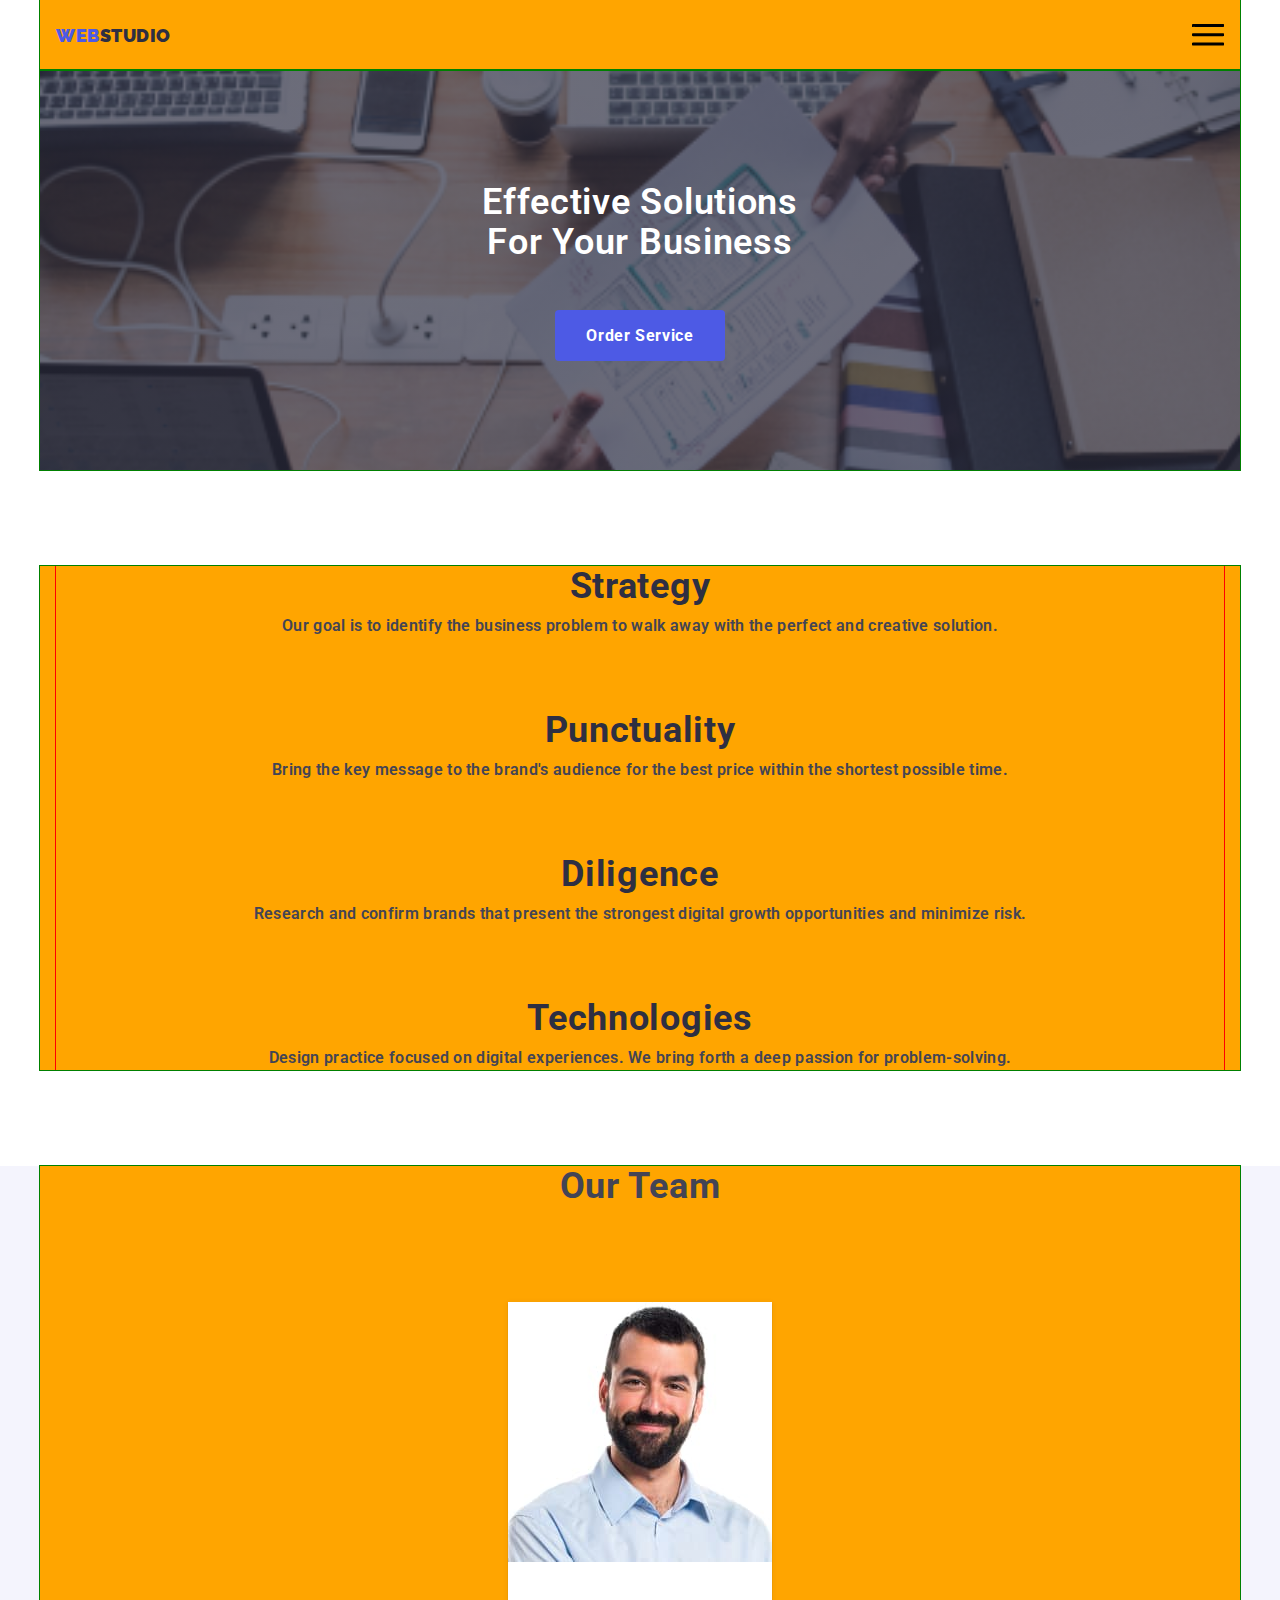
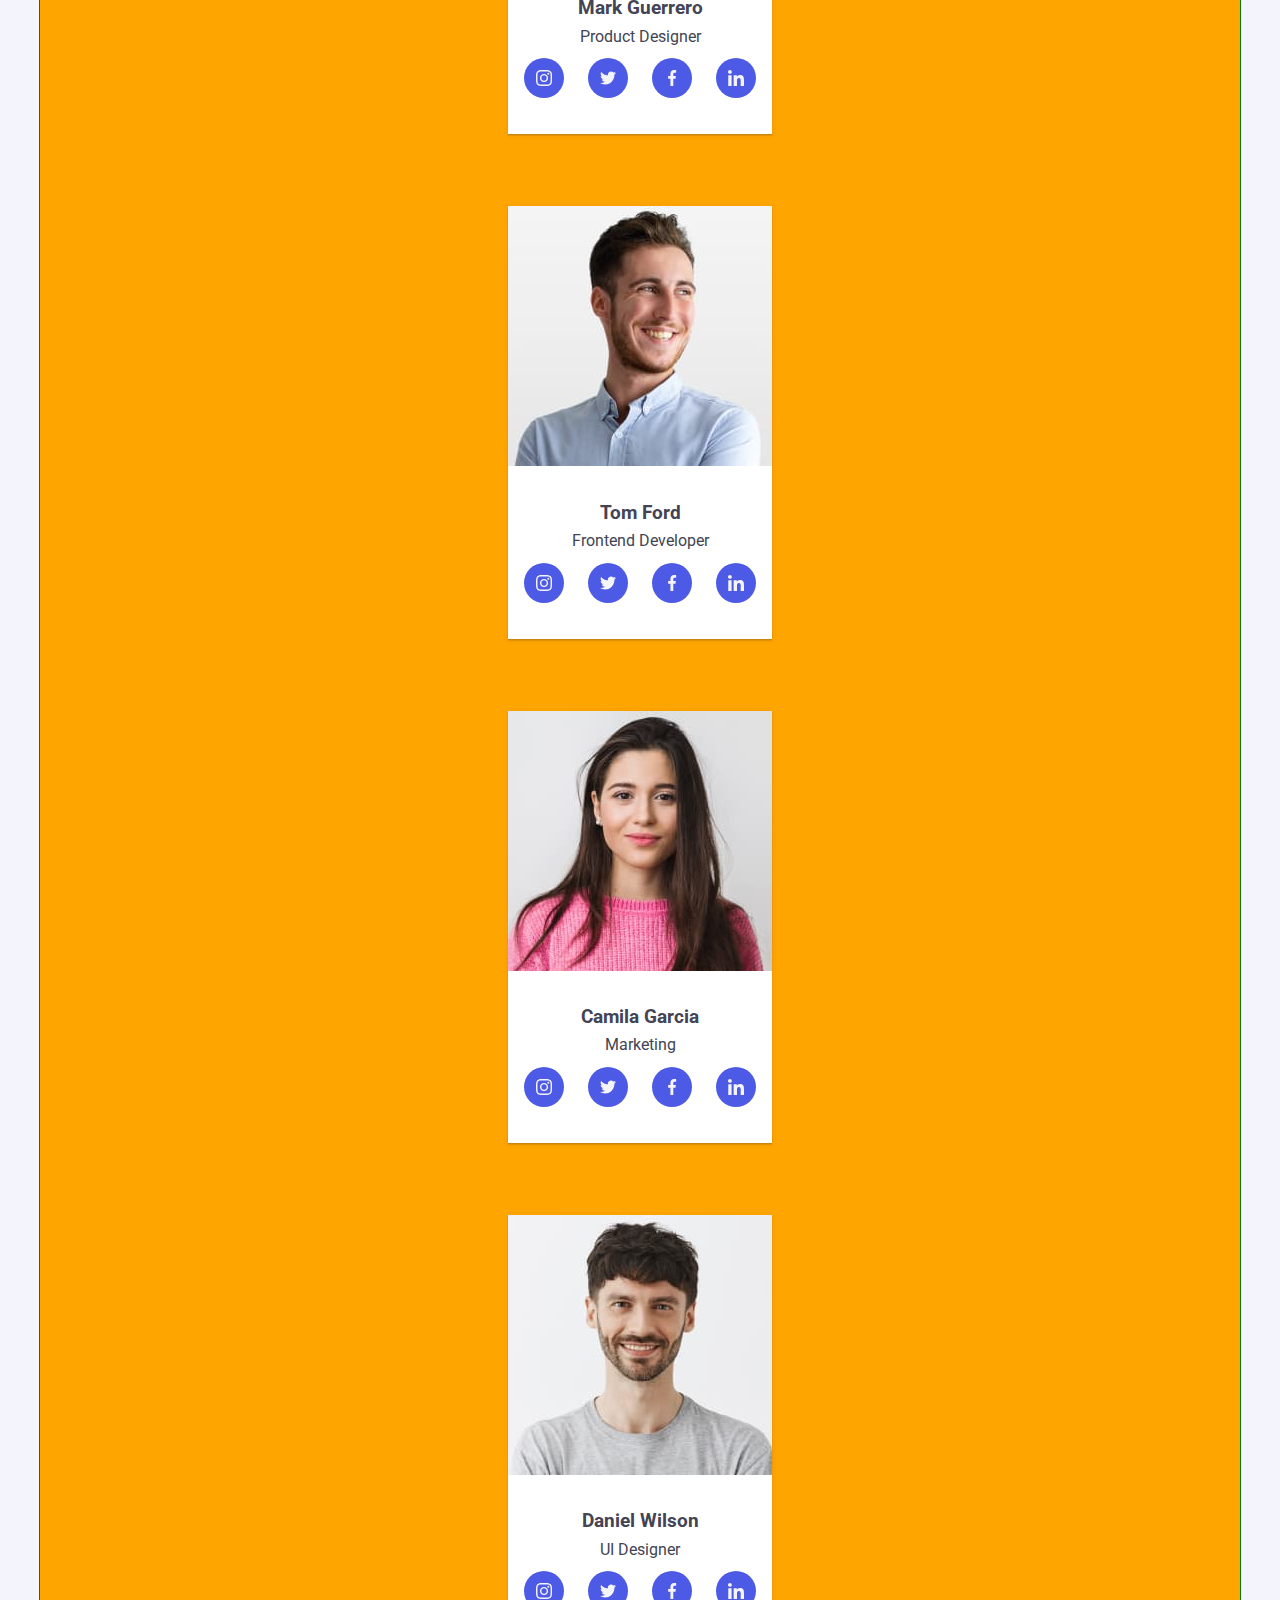
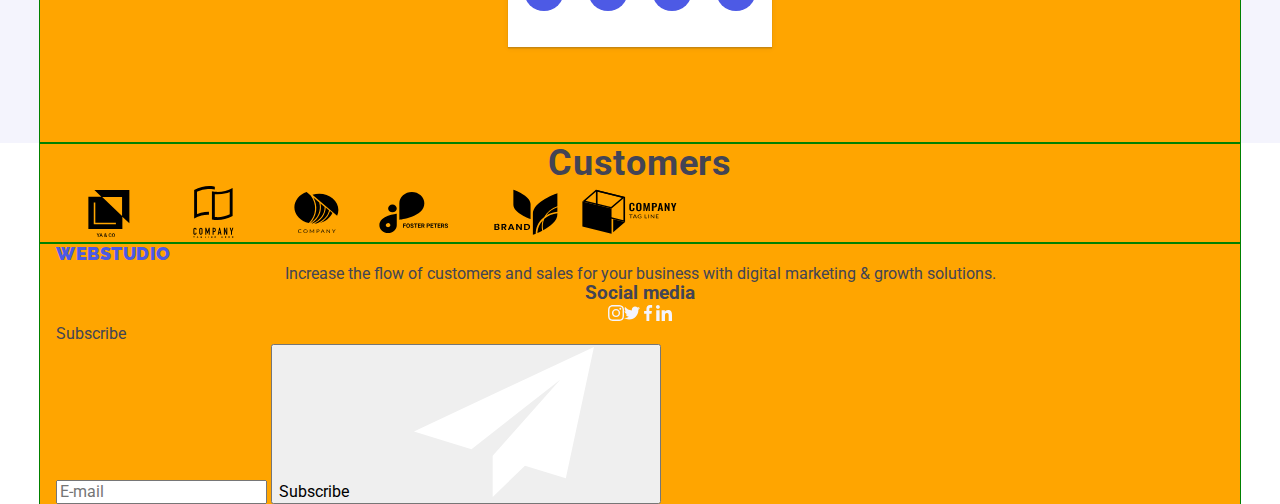
==== commit fe13abe5: "Update index.html" ====
--- a/index.html
+++ b/index.html
@@ -19,7 +19,7 @@
 
   <body>
     <!--HEADER-->
-    <header class="page-header shadow">
+    <!-- <header class="page-header shadow"> -->
       <div class="container">
         <nav class="header-nav">
           <a href="./index.html" class="logo">Web<span class="studio">Studio</span></a>
@@ -98,7 +98,7 @@
           </button>
         </nav>
       </div>
-    </header>
+    <!-- </header> -->
 
     <!-- MAIN -->
     <main>
@@ -444,7 +444,7 @@
       </section>
 
       <!-- CUSTOMERS -->
-      <section class="section">
+      <!-- <section class="section"> -->
         <div class="container">
           <h2 class="section-title customers-heading">Customers</h2>
           <ul class="customers list">
@@ -492,7 +492,7 @@
             </li>
           </ul>
         </div>
-      </section>
+      <!-- </section> -->
     </main>
     <!-- FOOTER -->
     <footer class="footer">
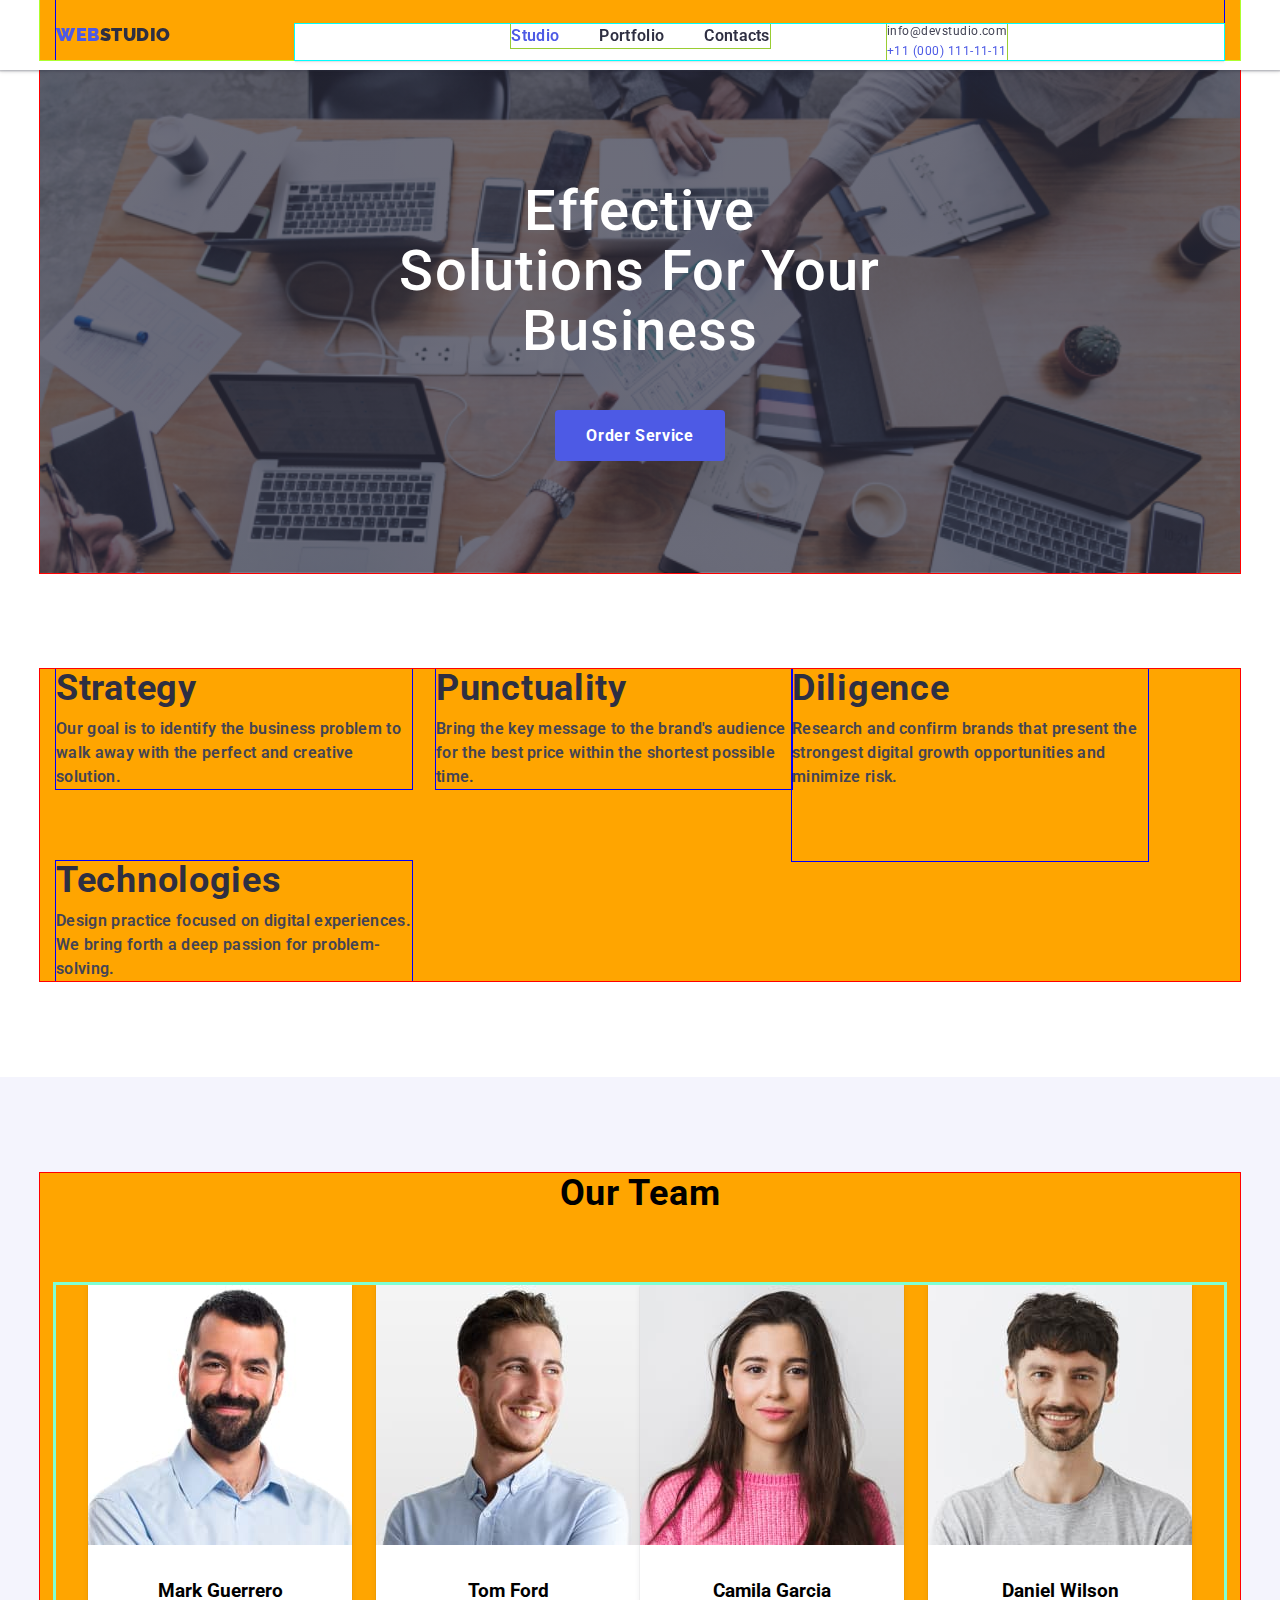
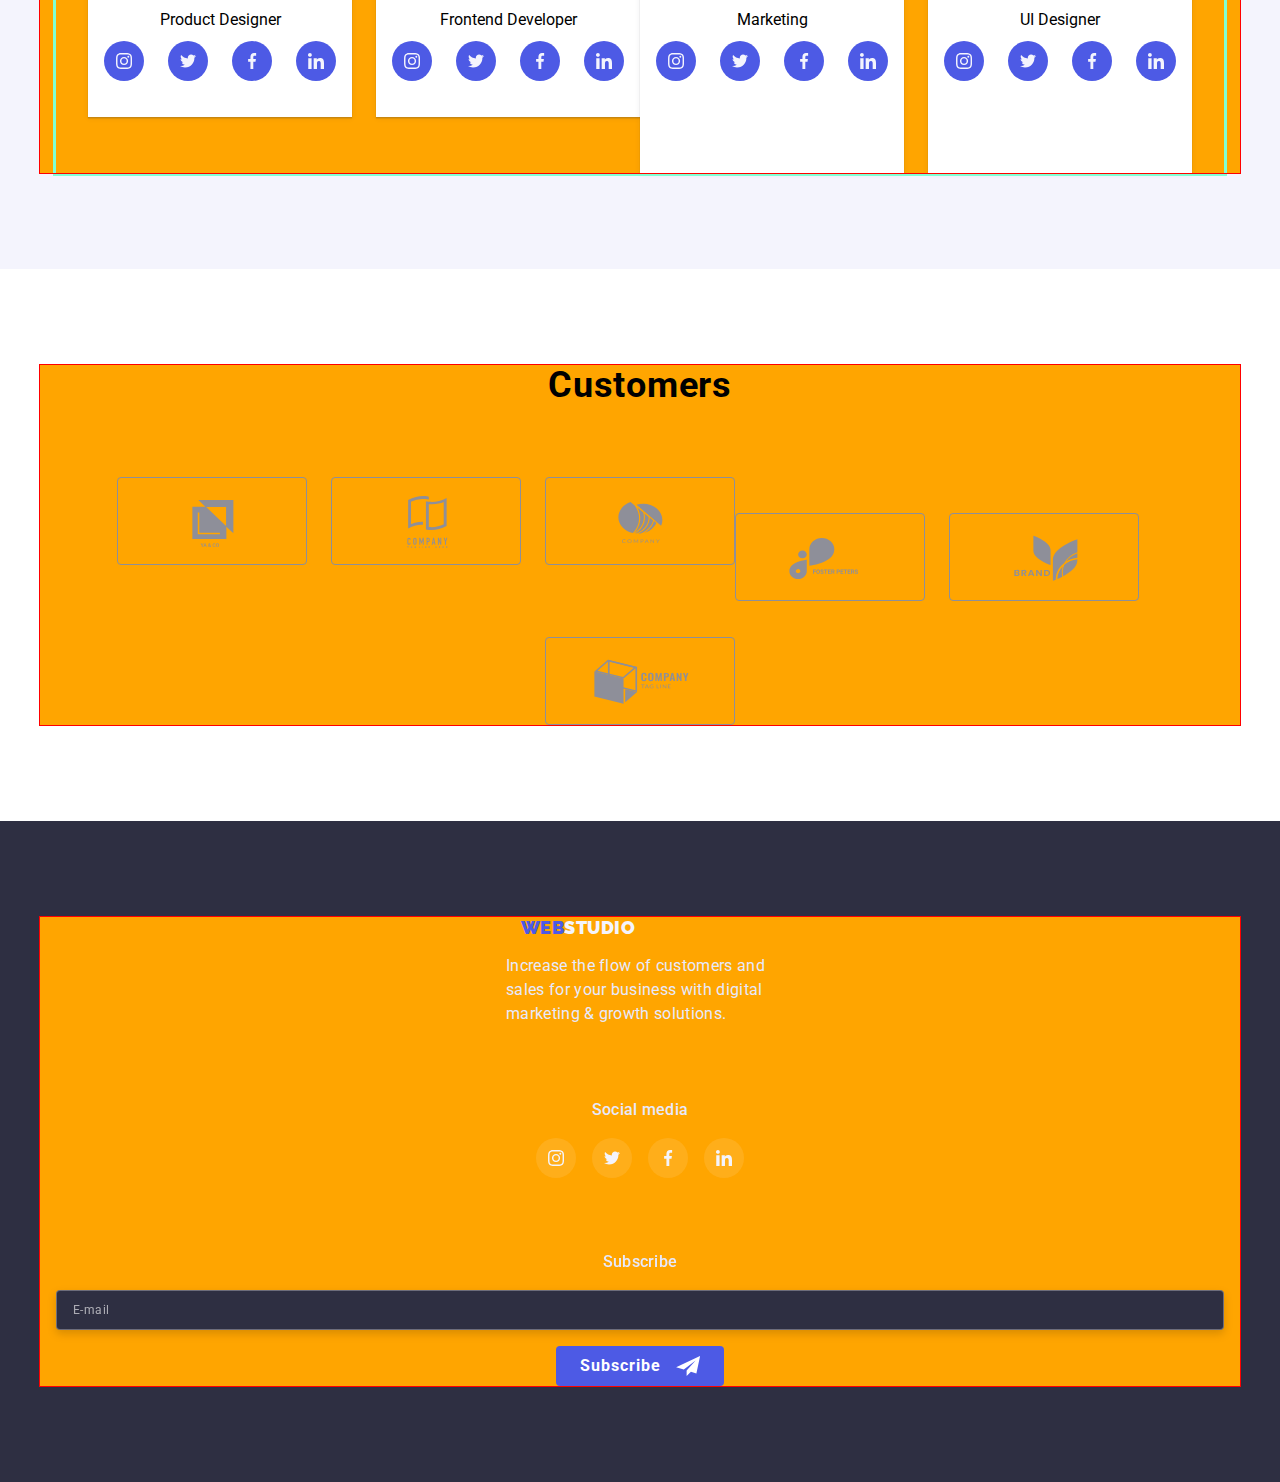
==== commit 0fa1e96b: "init" ====
--- a/index.html
+++ b/index.html
@@ -4,7 +4,7 @@
     <meta charset="UTF-8" />
     <meta http-equiv="X-UA-Compatible" content="IE=edge" />
     <meta name="viewport" content="width=device-width, initial-scale=1.0" />
-    <title>Homework 3</title>
+    <title>Homework 7</title>
     <link
       rel="stylesheet"
       href="https://fonts.googleapis.com/css2?family=Raleway:wght@700&family=Roboto:wght@400;500;700;900&display=swap"
@@ -18,9 +18,9 @@
   </head>
 
   <body>
-    <!--HEADER-->
-    <!-- <header class="page-header shadow"> -->
-      <div class="container">
+<!--HEADER-->
+    <header class="page-header shadow">
+      <div class="container menu-position">
         <nav class="header-nav">
           <a href="./index.html" class="logo">Web<span class="studio">Studio</span></a>
           <div class="menu-container" data-menu>
@@ -98,11 +98,13 @@
           </button>
         </nav>
       </div>
-    <!-- </header> -->
-
-    <!-- MAIN -->
+    </header>
+
+<!-- MAIN -->
     <main>
-      <section class="section">
+
+      <!-- HERO -->
+      <section class="section-hero">
         <div class="container hero">
           <h1>Effective Solutions for Your Business</h1>
           <button data-modal-open class="btn-studio">Order service</button>
@@ -178,7 +180,7 @@
       </section>
 
       <!-- FEATURES -->
-      <section class="sectio-features">
+      <section class="section">
         <div class="container">
           <h2 class="visuallyhidden">Headings</h2>
           <ul class="list features">
@@ -233,6 +235,8 @@
           </ul>
         </div>
       </section>
+
+      <!-- EXAMPLES -->
       <section class="section-examples">
         <div class="container">
           <h2 class="section-title">What Are We Doing</h2>
@@ -444,8 +448,8 @@
       </section>
 
       <!-- CUSTOMERS -->
-      <!-- <section class="section"> -->
-        <div class="container">
+      <section class="section">
+        <div class="container customers">
           <h2 class="section-title customers-heading">Customers</h2>
           <ul class="customers list">
             <li class="customer">
@@ -492,20 +496,20 @@
             </li>
           </ul>
         </div>
-      <!-- </section> -->
+      </section>
     </main>
-    <!-- FOOTER -->
+
+<!-- FOOTER -->
     <footer class="footer">
       <div class="container footer-sections">
         <div class="footer-logo">
           <a href="./index.html" class="logo"
-            >Web<span class="studio-footer">Studio</span>
-          </a>
-          <p>
-            Increase the flow of customers and sales for your business with
-            digital marketing & growth solutions.
-          </p>
-        </div>
+          >Web<span class="studio-footer">Studio</span></a>
+        </div>
+        <p>
+          Increase the flow of customers and sales for your business with
+          digital marketing & growth solutions.
+        </p>
         <div class="footer-social">
           <h3>Social media</h3>
           <ul class="list media-icons">
@@ -543,7 +547,7 @@
         <div class="mail-footer">
           <label for="mail" class="mail-title">Subscribe</label>
           <div class="mail-field">
-            <input type="email" name="mail" id="mail" placeholder="E-mail" />
+            <input class="mail-input" type="email" name="mail" id="mail" placeholder="E-mail" />
             <button type="submit" class="subscribe-btn">
               Subscribe
               <span>
--- a/css/style.css
+++ b/css/style.css
@@ -29,11 +29,10 @@
 }
 
 body {
-  color: var(--article-text);
-  background-color: var(--page-background);
   font-family: "Roboto", "Raleway", serif;
   padding: 0;
   margin: 0;
+  min-width: 428px;
 }
 
 h1,
@@ -69,8 +68,13 @@
   overflow: hidden;
 }
 
+.shadow {
+  filter: drop-shadow(0px 2px 1px rgba(46, 47, 66, 0.08));
+}
+
 .section {
   background: #ffffff;
+  padding: 96px 0px;
 }
 
 .section-title {
@@ -79,13 +83,12 @@
   text-align: center;
   letter-spacing: 0.02em;
   text-transform: capitalize;
+  margin-bottom: 72px;
 }
 
 .page-header {
-  min-width: 480px;
-  outline: 1px solid red;
-  width: 100vw;
   position: relative;
+  min-width: 428px;
   height: 70px;
   box-shadow: 0px 2px 1px rgba(46, 47, 66, 0.08),
     0px 1px 1px rgba(46, 47, 66, 0.16), 0px 1px 6px rgba(46, 47, 66, 0.08);
@@ -93,15 +96,15 @@
 }
 
 .container {
-  outline: 1px solid green;
   min-width: 428px;
+  outline: 1px solid red;
   margin-left: auto;
   margin-right: auto;
-  padding-left: 16px;
-  padding-right: 16px;
+  padding: 0px 16px;
 }
 
 .header-nav {
+  outline: 1px solid blue;
   display: flex;
   padding-top: 24px;
   padding-bottom: 24px;
@@ -114,7 +117,7 @@
   font-family: "Raleway";
   font-weight: 900;
   font-size: 18px;
-  line-height: calc(21 / 18);
+  line-height: 1.1666666667;
   text-decoration: none;
   text-transform: uppercase;
   letter-spacing: 0.03em;
@@ -170,22 +173,27 @@
     0px 1px 1px rgba(46, 47, 66, 0.16), 0px 2px 1px rgba(46, 47, 66, 0.08);
 }
 
+.menu-position {
+  position: relative;
+  outline: 1px solid greenyellow;
+}
+
 .menu-container {
-  outline: 1px solid blue;
+  display: none;
+  outline: 1px solid aqua;
   position: absolute;
   top: 100%;
   left: 0;
   right: 0;
-  display: flex;
-  flex-direction: column;
   padding: 80px 40px 40px 40px;
+  min-width: 428px;
   background-color: #ffffff;
   box-shadow: 0px 2px 1px rgba(46, 47, 66, 0.08),
     0px 1px 1px rgba(46, 47, 66, 0.16), 0px 1px 6px rgba(46, 47, 66, 0.08);
-  display: none;
 }
 
 .site-nav {
+  outline: 1px solid yellowgreen;
   flex-direction: column;
   margin-bottom: 284px;
 }
@@ -194,6 +202,7 @@
   font-size: 36px;
   line-height: 40px;
   letter-spacing: 0.02em;
+  font-weight: 600;
   text-transform: capitalize;
   color: #2e2f42;
 }
@@ -207,6 +216,7 @@
 }
 
 .auth-nav {
+  outline: 1px solid yellowgreen;
   display: flex;
   flex-direction: column;
   align-items: flex-start;
@@ -217,6 +227,7 @@
   margin-bottom: 40px;
   font-size: 36px;
   line-height: 40px;
+  font-weight: 600;
   text-transform: capitalize;
 }
 
@@ -226,8 +237,9 @@
 
 .contact-mail {
   font-size: 20px;
-  line-height: 24px;
-  letter-spacing: 0.02em;
+  line-height: 1.2;
+  letter-spacing: 0.02em;
+  font-weight: 600;
 }
 
 .contact-mail .link {
@@ -274,16 +286,15 @@
   justify-content: center;
   align-items: center;
   text-align: center;
-  margin-bottom: 96px;
 }
 
 .hero h1 {
   margin-bottom: 48px;
-  max-width: 317px;
+  width: 317px;
   color: var(--h1-color);
-  font-weight: 600;
+  font-weight: 500;
   font-size: 36px;
-  line-height: 1.111111111;
+  line-height: 40px;
   letter-spacing: 0.02em;
   text-transform: capitalize;
   text-align: center;
@@ -322,28 +333,258 @@
   box-shadow: 0px 4px 4px rgba(0, 0, 0, 0.15);
 }
 
+/* BACKDROP */
+
 .backdrop {
-  display: none;
+  position: fixed;
+  top: 0px;
+  left: 0px;
+  width: 100%;
+  height: 100%;
+  background-color: rgba(46, 47, 66, 0.4);
+  opacity: 1;
+  transition: opacity 250ms cubic-bezier(0.4, 0, 0.2, 1);
+}
+
+.backdrop.is-hidden {
+  opacity: 0;
+  pointer-events: none;
+}
+
+.modal {
+  position: relative;
+  left: 50%;
+  top: 50%;
+  transform: translate(-50%, -50%);
+  width: 392px;
+  height: 579px;
+  padding: 72px 16px 24px 16px;
+  background: #fcfcfc;
+  box-shadow: 0px 1px 1px rgba(0, 0, 0, 0.14), 0px 1px 3px rgba(0, 0, 0, 0.12),
+    0px 2px 1px rgba(0, 0, 0, 0.2);
+  border-radius: 4px;
+  opacity: 1;
+  transition: opacity 250ms cubic-bezier(0.4, 0, 0.2, 1) 1000ms;
+}
+
+.close-button {
+  position: absolute;
+  top: 24px;
+  right: 24px;
+  display: flex;
+  align-items: center;
+  justify-content: center;
+  width: 24px;
+  height: 24px;
+  border: 1px solid rgba(0, 0, 0, 0.1);
+  border-radius: 50%;
+  background-color: #e7e9fc;
+  fill: black;
+  box-shadow: 0px 0px 0px rgba(46, 47, 66, 0.08),
+    0px 0px 0px rgba(46, 47, 66, 0.16), 0px 0px 0px rgba(46, 47, 66, 0.08);
+  transition: box-shadow 250ms cubic-bezier(0.4, 0, 0.2, 1);
+}
+
+.close-button:hover,
+.close-button:focus {
+  box-shadow: 0px 1px 6px rgba(46, 47, 66, 0.08),
+    0px 1px 1px rgba(46, 47, 66, 0.16), 0px 2px 1px rgba(46, 47, 66, 0.08);
+}
+
+.close-button:active {
+  box-shadow: 0px 1px 6px rgba(46, 47, 66, 0.08),
+    0px 1px 1px rgba(46, 47, 66, 0.16), 0px 2px 1px rgba(46, 47, 66, 0.08);
+}
+
+.order-form {
+  display: flex;
+  flex-direction: column;
+}
+
+.order-form .label-policy {
+  line-height: 16px;
+  margin-bottom: 0px;
+}
+
+.order-form label {
+  margin-bottom: 4px;
+  display: flex;
+  text-align: left;
+  font-size: 12px;
+  line-height: 14px;
+  letter-spacing: 0.01em;
+  color: #8e8f99;
+}
+
+.form-field {
+  width: 360px;
+  height: 40px;
+  padding: 8px 16px 8px 38px;
+  border: 1px solid rgba(33, 33, 33, 0.2);
+  border-radius: 4px;
+  font-size: 12px;
+  line-height: 14px;
+  letter-spacing: 0.01em;
+  color: #434455;
+}
+
+.textarea {
+  width: 360px;
+  padding: 8px 16px;
+  margin-bottom: 8px;
+  border: 1px solid rgba(33, 33, 33, 0.2);
+  border-radius: 4px;
+  height: 120px;
+  margin-bottom: 16px;
+  resize: none;
+  font-size: 12px;
+  line-height: 14px;
+  letter-spacing: 0.01em;
+  color: #434455;
+}
+
+.form-field::placeholder,
+.textarea::placeholder {
+  font-size: 12px;
+  line-height: 14px;
+  letter-spacing: 0.01em;
+  color: rgba(117, 117, 117, 0.5);
+}
+
+.form-field:focus,
+.form-field:active,
+.textarea:focus,
+.textarea:active {
+  outline: none !important;
+  border: 1px solid #4d5ae5;
+  border-radius: 4px;
+}
+
+.input {
+  position: relative;
+  margin-bottom: 8px;
+}
+
+.form-field:focus + .form-icon,
+.form-field:active + .form-icon {
+  fill: #4d5ae5;
+}
+
+.form-icon {
+  display: flex;
+  position: absolute;
+  left: 16px;
+  top: 20px;
+  transform: translateY(-50%);
+  width: 18px;
+}
+
+.icon-form {
+  display: flex;
+  position: absolute;
+  left: 16px;
+  top: 20px;
+  transform: translateY(-50%);
+  width: 18px;
+  fill: #2e2f42;
+}
+
+.checkbox {
+  display: flex;
+  align-items: center;
+  justify-content: left;
+  margin-bottom: 24px;
+}
+
+.checkbox .label-policy {
+  display: flex;
+  align-items: center;
+}
+
+.label-policy a {
+  margin-left: 3px;
+}
+
+.checkbox-icon {
+  appearance: none;
+}
+
+.checkmark {
+  display: inline-block;
+  margin-right: 8px;
+  width: 16px;
+  height: 16px;
+  border-radius: 2px;
+  border: 1.25px solid rgba(46, 47, 66, 1);
+  transition: background-color 250ms cubic-bezier(0.4, 0, 0.2, 1),
+    border 250ms cubic-bezier(0.4, 0, 0.2, 1);
+}
+
+.checkbox-icon:checked ~ .checkmark {
+  background-color: #4d5ae5;
+  border-color: transparent;
+  background-image: url("../images/checkmark.svg");
+  background-size: 70%;
+  background-origin: border-box;
+  background-repeat: no-repeat;
+  background-position: center;
+}
+
+.modal-form-title {
+  display: block;
+  margin-bottom: 16px;
+  font-size: 16px;
+  line-height: 1.5em;
+  text-align: center;
+  letter-spacing: 0.02em;
+  color: #2e2f42;
+}
+
+.modal-order-btn {
+  margin-left: auto;
+  margin-right: auto;
+  display: flex;
+  width: 170px;
+  padding: 16px 32px;
+  margin-top: 24px;
+  font-size: 16px;
+  line-height: 19px;
+  align-items: center;
+  justify-content: center;
+  border: 0px;
+  letter-spacing: 0.04em;
+  color: #ffffff;
+  background-color: #4d5ae5;
+  box-shadow: 0px 4px 4px rgba(0, 0, 0, 0.15);
+  border-radius: 4px;
+  transition: box-shadow 250ms cubic-bezier(0.4, 0, 0.2, 1),
+    background-color 250ms cubic-bezier(0.4, 0, 0.2, 1);
+}
+
+.modal-order-btn:hover {
+  box-shadow: 0px 4px 4px rgba(0, 0, 0, 0.15);
+}
+
+.modal-order-btn:focus {
+  box-shadow: 0px 1px 6px rgba(46, 47, 66, 0.08),
+    0px 1px 1px rgba(46, 47, 66, 0.16), 0px 2px 1px rgba(46, 47, 66, 0.08);
+}
+
+.modal-order-btn:active {
+  background-color: var(--btn-studio-active-bkgrnd);
+  box-shadow: 0px 4px 4px rgba(0, 0, 0, 0.15);
 }
 
 /* FEATURES */
 
 .features {
   display: flex;
+}
+
+.feature {
+  display: flex;
   flex-direction: column;
   align-items: center;
-  outline: 1px solid red;
-  margin-bottom: 96px;
-}
-
-.feature {
-  display: flex;
-  flex-direction: column;
-  align-items: center;
-}
-
-.feature:not(:last-child) {
-  margin-bottom: 72px;
 }
 
 .feature-icon {
@@ -353,7 +594,7 @@
 .feature h3 {
   margin-bottom: 8px;
   font-size: 36px;
-  line-height: 1.111111;
+  line-height: 1.11;
   text-align: center;
   letter-spacing: 0.02em;
   text-transform: capitalize;
@@ -361,7 +602,7 @@
 }
 
 .feature p {
-  text-align: center;
+  text-align: left;
   font-weight: 600;
   font-size: 16px;
   line-height: 1.5;
@@ -369,7 +610,7 @@
   color: #434455;
 }
 
-/* FEATURES */
+/* EXAMPLES */
 
 .section-examples {
   display: none;
@@ -379,14 +620,12 @@
 
 .section-our-team {
   background: #f4f4fd;
+  padding-top: 96px;
+  padding-bottom: 96px;
 }
 
 .employees {
   display: flex;
-  flex-direction: column;
-  align-items: center;
-  justify-content: center;
-  padding: 96px 82px;
 }
 
 .media-icons {
@@ -430,10 +669,6 @@
     0px 1px 1px rgba(46, 47, 66, 0.16), 0px 2px 1px rgba(46, 47, 66, 0.08);
 }
 
-.employee:not(:last-child) {
-  margin-bottom: 72px;
-}
-
 .emp-photo {
   margin-bottom: 32px;
 }
@@ -447,30 +682,389 @@
   margin-bottom: 12px;
 }
 
-/* MEDIA */
-
-@media (min-width: 480px) {
+.customer-icon {
+  display: flex;
+  justify-content: center;
+  align-items: center;
+  width: 190px;
+  height: 88px;
+  fill: #8e8f99;
+  border: 1px solid #8e8f99;
+  border-radius: 4px;
+  transition: fill 250ms cubic-bezier(0.4, 0, 0.2, 1),
+    border 250ms cubic-bezier(0.4, 0, 0.2, 1);
+}
+
+.customer-icon:hover,
+.customer-icon:focus,
+.customer-icon:active {
+  fill: #4d5ae5;
+  border: 1px solid #4d5ae5;
+  border-radius: 4px;
+}
+
+/* Футер */
+
+.footer {
+  padding-top: 96px;
+  padding-bottom: 96px;
+  background: var(--footer-background);
+  color: var(--footer-text);
+}
+
+.container.footer-sections {
+  display: flex;
+  min-width: 428px;
+  flex-direction: column;
+  align-items: center;
+  justify-content: center;
+}
+
+.footer p {
+  width: 268px;
+  font-size: 16px;
+  line-height: 1.5;
+  letter-spacing: 0.02em;
+  color: #e7e9fc;
+  text-align: left;
+  margin-bottom: 72px;
+}
+
+.studio-footer {
+  color: var(--logo-color-free);
+}
+
+.footer-logo {
+  display: block;
+  margin-bottom: 16px;
+}
+
+.footer-social {
+  width: 208px;
+  margin-bottom: 72px;
+}
+
+.footer-social h3 {
+  margin-bottom: 16px;
+  font-weight: 500;
+  font-size: 16px;
+  line-height: 1.5;
+  letter-spacing: 0.02em;
+}
+
+.footer-icon {
+  display: flex;
+  justify-content: center;
+  align-items: center;
+  width: 40px;
+  height: 40px;
+  background: rgba(255, 255, 255, 0.1);
+  border-radius: 50%;
+  transition: background-color 250ms cubic-bezier(0.4, 0, 0.2, 1);
+}
+
+.footer-icon:hover,
+.footer-icon:focus,
+.footer-icon:active {
+  background-color: #31d0aa;
+}
+
+.mf-icon:not(:last-child) {
+  margin-right: 16px;
+}
+
+.mail-footer {
+  position: relative;
+  display: flex;
+  flex-direction: column;
+  align-items: center;
+  justify-content: center;
+  width: 100%;
+}
+
+.mail-title {
+  display: block;
+}
+
+.mail-field {
+  width: 100%;
+}
+
+.mail-field input {
+  width: 100%;
+  margin-bottom: 16px;
+}
+
+.mail-footer label {
+  display: block;
+  margin-bottom: 16px;
+  font-weight: 500;
+  font-size: 16px;
+  line-height: 1.5;
+  letter-spacing: 0.02em;
+}
+
+/* .order-form .label-policy {
+  line-height: 16px;
+  margin-bottom: 0px;
+} */
+
+.mail-footer input {
+  height: 40px;
+  padding: 8px 16px;
+  font-size: 12px;
+  line-height: 24px;
+  letter-spacing: 0.04em;
+  background-color: #2e2f42;
+  color: rgba(255, 255, 255, 0.6);
+  border: 1px solid rgba(255, 255, 255, 0.3);
+  filter: drop-shadow(0px 4px 4px rgba(0, 0, 0, 0.15));
+  border-radius: 4px;
+}
+
+.mail-footer input::placeholder {
+  color: rgba(255, 255, 255, 0.6);
+}
+
+.mail-field .subscribe-btn {
+  position: relative;
+  display: flex;
+  justify-content: center;
+  width: 168px;
+  height: 40px;
+  align-items: center;
+  padding: 8px 24px;
+  background-color: #4d5ae5;
+  border: 0px;
+  border-radius: 4px;
+  text-align: center;
+  font-weight: 700;
+  font-size: 16px;
+  line-height: 24px;
+  letter-spacing: 0.06em;
+  color: #ffffff;
+  margin-left: auto;
+  margin-right: auto;
+}
+
+.subscribe-btn::after {
+  content: "";
+  width: 24px;
+  height: 20px;
+  margin-left: 16px;
+}
+
+.icon-send {
+  position: absolute;
+  right: 24px;
+  top: 10px;
+  width: 24px;
+  height: 20px;
+}
+
+/* .mf-icon + .mf-icon {
+  margin-left: 16px;
+} */
+
+/* MEDIA ДО 767*/
+
+@media (max-width: 767px) {
   .container {
-    width: 480px;
-  }
+    max-width: 480px;
+  }
+
   .menu-container {
-    width: 480px;
-  }
+    max-width: 480px;
+  }
+
   .hero {
-    width: 480px;
+    max-width: 480px;
+  }
+
+  .features {
+    flex-direction: column;
+    align-items: center;
+  }
+
+  .feature:not(:last-child) {
+    margin-bottom: 72px;
+  }
+
+  .employees {
+    flex-direction: column;
+    align-items: center;
+    justify-content: center;
+  }
+
+  .employee:not(:last-child) {
+    margin-bottom: 72px;
+  }
+
+  .customers {
+    align-items: center;
+    justify-content: space-between;
+    flex-wrap: wrap;
+  }
+
+  .customer:nth-last-child(n + 3) {
+    margin-bottom: 72px;
   }
 }
 
 @media (min-width: 768px) {
+  /* HEADER 768 */
+  .header {
+    display: inline-flex;
+  }
+
   .container {
     width: 768px;
-    background-color: yellowgreen;
-  }
+  }
+
+  .logo {
+    margin-right: 124px;
+  }
+
+  .header-nav {
+    align-items: flex-start;
+    padding-bottom: 0px;
+  }
+
+  .menu-close-button {
+    display: none;
+  }
+
   .menu-container {
+    position: relative;
     width: 768px;
-  }
+    display: flex;
+    align-items: flex-start;
+    justify-content: center;
+    padding: 0px;
+  }
+
+  .site-nav {
+    display: inline-flex;
+    flex-direction: row;
+    margin-bottom: 0px;
+    margin-right: 117px;
+  }
+
+  .site-nav .item:not(:last-child) {
+    margin-right: 40px;
+  }
+
+  .auth-nav {
+    display: flex;
+    flex-direction: column-reverse;
+    margin-bottom: 0px;
+  }
+
+  .menu-media-icons {
+    display: none;
+  }
+
+  .open-menu-btn {
+    display: none;
+  }
+
+  .item.contact-phone,
+  .item.contact-mail {
+    font-size: 12px;
+    line-height: 1.33;
+    letter-spacing: 0.04em;
+    font-weight: 400;
+    color: #434455;
+  }
+
+  .contact-mail {
+    margin-bottom: 4px;
+  }
+
+  .item {
+    font-weight: 600;
+    font-size: 16px;
+    line-height: 1.5;
+    letter-spacing: 0.02em;
+    color: #2e2f42;
+  }
+
+  .item:not(:last-child) {
+    margin-bottom: 0;
+  }
+
+  .menu-link {
+    font-size: 16px;
+    line-height: 24px;
+  }
+
+  /* HERO 768*/
+
   .hero {
     width: 768px;
+    background-image: linear-gradient(
+        rgba(46, 47, 66, 0.7),
+        rgba(46, 47, 66, 0.7)
+      ),
+      url("../images/Dark-bg\ 768px.jpg");
+    padding: 112px 138px;
+  }
+
+  .hero h1 {
+    width: 492px;
+    font-weight: 500;
+    font-size: 56px;
+    line-height: 1.07;
+  }
+
+  /* FEATURES 768*/
+  .features {
+    flex-wrap: wrap;
+  }
+
+  .feature {
+    outline: 1px solid blue;
+    width: 356px;
+  }
+
+  .feature h3 {
+    align-self: flex-start;
+  }
+
+  .feature:nth-child(odd) {
+    margin-right: 24px;
+  }
+
+  .feature:nth-last-child(n + 3) {
+    margin-bottom: 72px;
+  }
+
+  .employees {
+    outline: 3px solid aquamarine;
+    flex-wrap: wrap;
+    justify-content: center;
+  }
+
+  .employee:nth-child(odd) {
+    margin-right: 24px;
+  }
+
+  .employee:nth-last-child(n + 3) {
+    margin-bottom: 56px;
+  }
+
+  .customers {
+    align-items: center;
+    justify-content: center;
+    flex-wrap: wrap;
+  }
+
+  .customer:not(:nth-child(3n + 3)) {
+    margin-right: 24px;
+  }
+
+  .customer:nth-last-child(n + 4) {
+    margin-bottom: 72px;
   }
 }
 
@@ -1150,11 +1744,6 @@
   letter-spacing: 0.02em;
 } */
 
-/* .order-form .label-policy {
-  line-height: 16px;
-  margin-bottom: 0px;
-} */
-
 /* .mail-footer input {
   width: 264px;
   height: 40px;
@@ -1210,237 +1799,3 @@
 /* .mf-icon + .mf-icon {
   margin-left: 16px;
 } */
-
-/* .backdrop {
-  position: fixed;
-  top: 0px;
-  left: 0px;
-  width: 100%;
-  height: 100%;
-  background-color: rgba(46, 47, 66, 0.4);
-  opacity: 1;
-  transition: opacity 250ms cubic-bezier(0.4, 0, 0.2, 1);
-} */
-
-/* .backdrop.is-hidden {
-  opacity: 0;
-  pointer-events: none;
-} */
-
-/* .modal {
-  position: relative;
-  left: 50%;
-  top: 50%;
-  transform: translate(-50%, -50%);
-  width: 408px;
-  padding: 72px 24px 24px 24px;
-  background: #fcfcfc;
-  box-shadow: 0px 1px 1px rgba(0, 0, 0, 0.14), 0px 1px 3px rgba(0, 0, 0, 0.12),
-    0px 2px 1px rgba(0, 0, 0, 0.2);
-  border-radius: 4px;
-  opacity: 1;
-  transition: opacity 250ms cubic-bezier(0.4, 0, 0.2, 1) 1000ms;
-} */
-
-/* .close-button {
-  position: absolute;
-  top: 24px;
-  right: 24px;
-  display: flex;
-  align-items: center;
-  justify-content: center;
-  width: 24px;
-  height: 24px;
-  border: 1px solid rgba(0, 0, 0, 0.1);
-  border-radius: 50%;
-  background-color: #e7e9fc;
-  fill: black;
-  box-shadow: 0px 0px 0px rgba(46, 47, 66, 0.08),
-    0px 0px 0px rgba(46, 47, 66, 0.16), 0px 0px 0px rgba(46, 47, 66, 0.08);
-  transition: box-shadow 250ms cubic-bezier(0.4, 0, 0.2, 1);
-} */
-
-/* .close-button:hover,
-.close-button:focus {
-  box-shadow: 0px 1px 6px rgba(46, 47, 66, 0.08),
-    0px 1px 1px rgba(46, 47, 66, 0.16), 0px 2px 1px rgba(46, 47, 66, 0.08);
-} */
-
-/* .close-button:active {
-  box-shadow: 0px 1px 6px rgba(46, 47, 66, 0.08),
-    0px 1px 1px rgba(46, 47, 66, 0.16), 0px 2px 1px rgba(46, 47, 66, 0.08);
-} */
-
-/* .order-form {
-  display: flex;
-  flex-direction: column;
-} */
-
-/* .order-form label {
-  margin-bottom: 4px;
-  display: flex;
-  text-align: left;
-  font-size: 12px;
-  line-height: 14px;
-  letter-spacing: 0.01em;
-  color: #8e8f99;
-} */
-
-/* .form-field {
-  width: 360px;
-  height: 40px;
-  padding: 8px 16px 8px 38px;
-  border: 1px solid rgba(33, 33, 33, 0.2);
-  border-radius: 4px;
-  font-size: 12px;
-  line-height: 14px;
-  letter-spacing: 0.01em;
-  color: #434455;
-} */
-
-/* .textarea {
-  width: 360px;
-  padding: 8px 16px;
-  margin-bottom: 8px;
-  border: 1px solid rgba(33, 33, 33, 0.2);
-  border-radius: 4px;
-  height: 120px;
-  margin-bottom: 16px;
-  resize: none;
-  font-size: 12px;
-  line-height: 14px;
-  letter-spacing: 0.01em;
-  color: #434455;
-} */
-
-/* .form-field::placeholder,
-.textarea::placeholder {
-  font-size: 12px;
-  line-height: 14px;
-  letter-spacing: 0.01em;
-  color: rgba(117, 117, 117, 0.5);
-} */
-
-/* .form-field:focus,
-.form-field:active,
-.textarea:focus,
-.textarea:active {
-  outline: none !important;
-  border: 1px solid #4d5ae5;
-  border-radius: 4px;
-} */
-
-/* .input {
-  position: relative;
-  margin-bottom: 8px;
-} */
-
-/* .form-field:focus + .form-icon,
-.form-field:active + .form-icon {
-  fill: #4d5ae5;
-} */
-
-/* .form-icon {
-  display: flex;
-  position: absolute;
-  left: 16px;
-  top: 20px;
-  transform: translateY(-50%);
-  width: 18px;
-} */
-
-/* .icon-form {
-  display: flex;
-  position: absolute;
-  left: 16px;
-  top: 20px;
-  transform: translateY(-50%);
-  width: 18px;
-  fill: #2e2f42;
-} */
-
-/* .checkbox {
-  display: flex;
-  align-items: center;
-  justify-content: left;
-  margin-bottom: 24px;
-} */
-
-/* .checkbox .label-policy {
-  display: flex;
-  align-items: center;
-} */
-
-/* .label-policy a {
-  margin-left: 3px;
-} */
-
-/* .checkbox-icon {
-  appearance: none;
-} */
-
-/* .checkmark {
-  display: inline-block;
-  margin-right: 8px;
-  width: 16px;
-  height: 16px;
-  border-radius: 2px;
-  border: 1.25px solid rgba(46, 47, 66, 1);
-  transition: background-color 250ms cubic-bezier(0.4, 0, 0.2, 1),
-    border 250ms cubic-bezier(0.4, 0, 0.2, 1);
-}
-
-.checkbox-icon:checked ~ .checkmark {
-  background-color: #4d5ae5;
-  border-color: transparent;
-  background-image: url("../images/checkmark.svg");
-  background-size: 70%;
-  background-origin: border-box;
-  background-repeat: no-repeat;
-  background-position: center;
-}
-
-.modal-form-title {
-  display: block;
-  margin-bottom: 16px;
-  font-size: 16px;
-  line-height: 1.5em;
-  text-align: center;
-  letter-spacing: 0.02em;
-  color: #2e2f42;
-}
-
-.modal-order-btn {
-  margin-left: auto;
-  margin-right: auto;
-  display: flex;
-  width: 170px;
-  padding: 16px 32px;
-  margin-top: 24px;
-  font-size: 16px;
-  line-height: 19px;
-  align-items: center;
-  justify-content: center;
-  border: 0px;
-  letter-spacing: 0.04em;
-  color: #ffffff;
-  background-color: #4d5ae5;
-  box-shadow: 0px 4px 4px rgba(0, 0, 0, 0.15);
-  border-radius: 4px;
-  transition: box-shadow 250ms cubic-bezier(0.4, 0, 0.2, 1),
-    background-color 250ms cubic-bezier(0.4, 0, 0.2, 1);
-}
-
-.modal-order-btn:hover {
-  box-shadow: 0px 4px 4px rgba(0, 0, 0, 0.15);
-}
-
-.modal-order-btn:focus {
-  box-shadow: 0px 1px 6px rgba(46, 47, 66, 0.08),
-    0px 1px 1px rgba(46, 47, 66, 0.16), 0px 2px 1px rgba(46, 47, 66, 0.08);
-}
-
-.modal-order-btn:active {
-  background-color: var(--btn-studio-active-bkgrnd);
-  box-shadow: 0px 4px 4px rgba(0, 0, 0, 0.15);
-} */
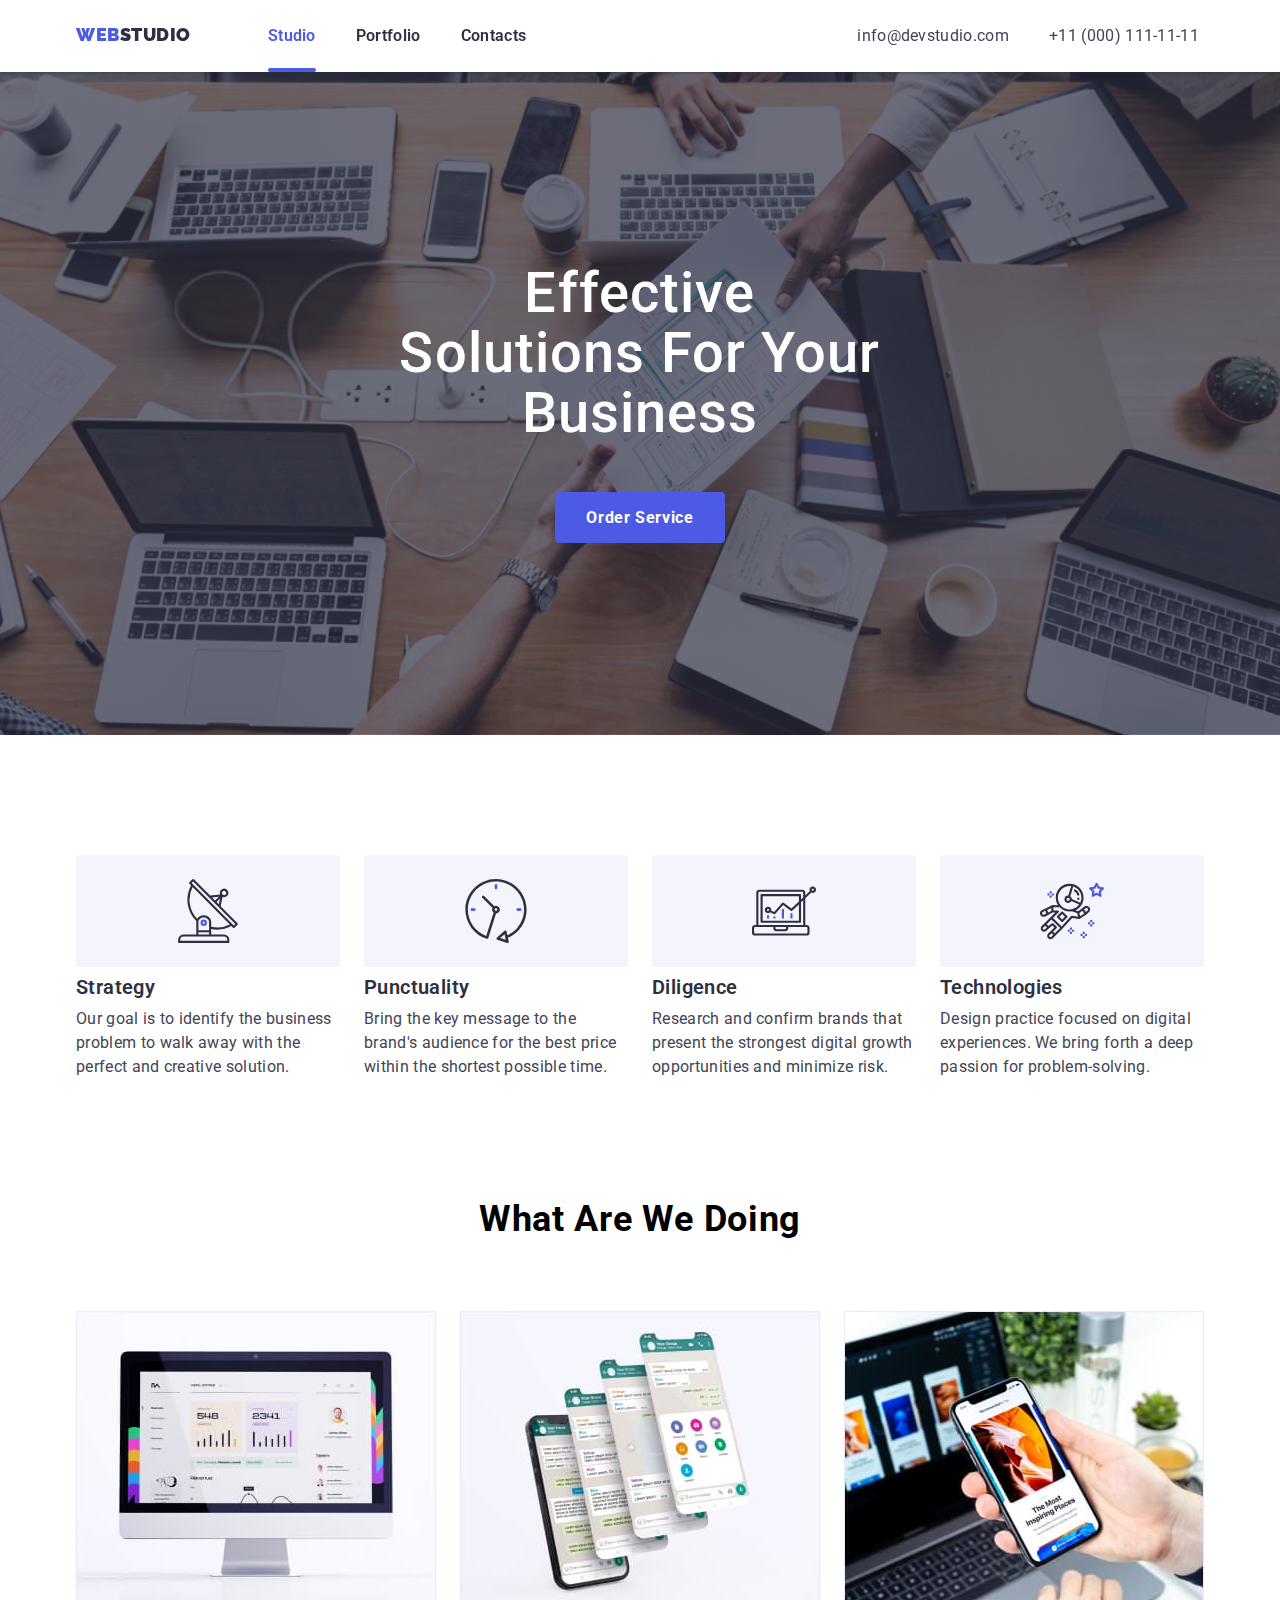
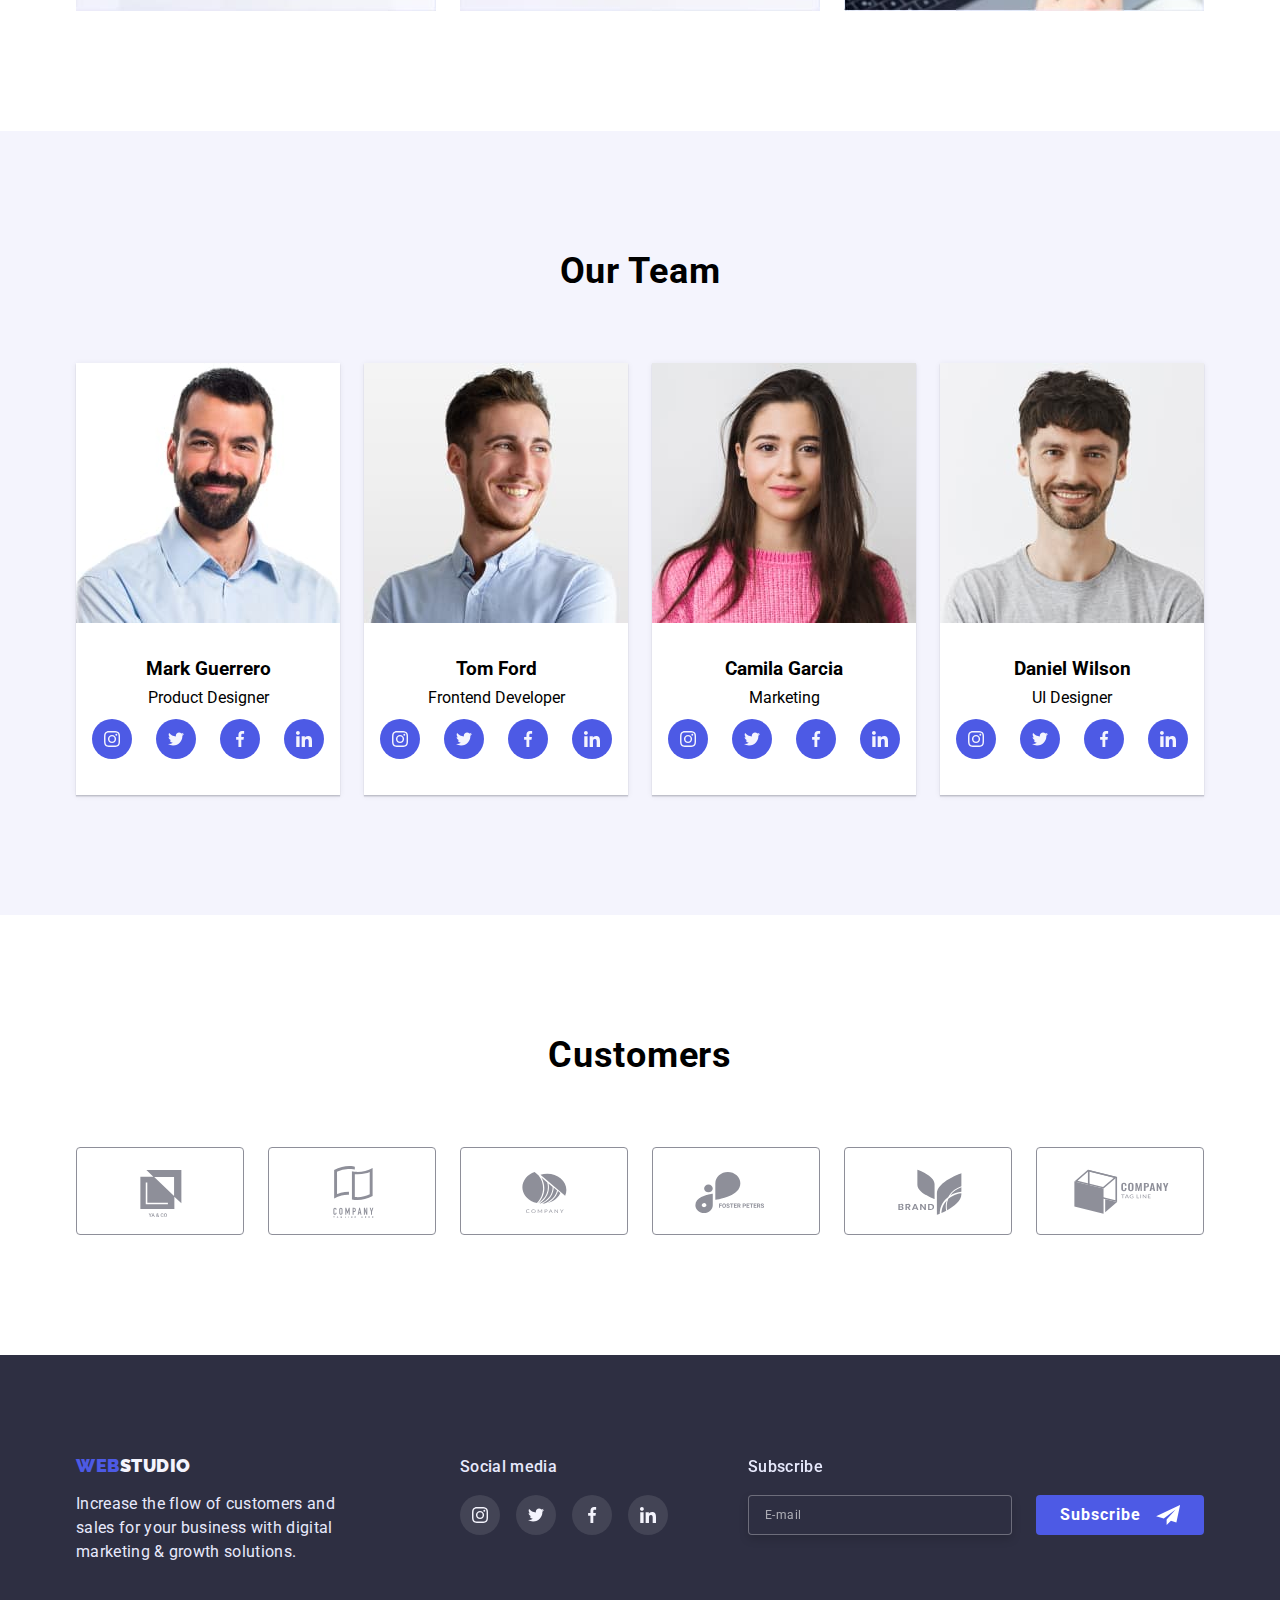
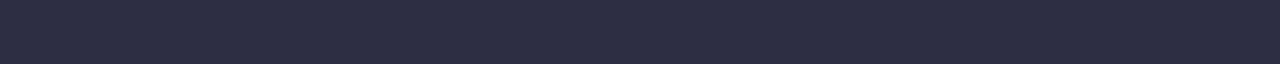
==== commit 554dcf2d: "Init" ====
--- a/index.html
+++ b/index.html
@@ -7,7 +7,7 @@
     <title>Homework 7</title>
     <link
       rel="stylesheet"
-      href="https://fonts.googleapis.com/css2?family=Raleway:wght@700&family=Roboto:wght@400;500;700;900&display=swap"
+      href="https://fonts.googleapis.com/css2?family=Raleway:wght@700&family=Roboto:wght@400;500;600;700;900&display=swap"
     />
     <link
       rel="stylesheet"
@@ -20,7 +20,7 @@
   <body>
 <!--HEADER-->
     <header class="page-header shadow">
-      <div class="container menu-position">
+      <div class="container relative">
         <nav class="header-nav">
           <a href="./index.html" class="logo">Web<span class="studio">Studio</span></a>
           <div class="menu-container" data-menu>
@@ -31,13 +31,13 @@
             </button>
             <div class="navigation">
               <ul class="site-nav list">
-                <li class="item">
+                <li class="item relative">
                   <a href="./index.html" class="link menu-link active">Studio</a>
                 </li>
-                <li class="item">
+                <li class="item relative">
                   <a href="./portfolio.html" class="link menu-link">Portfolio</a>
                 </li>
-                <li class="item">
+                <li class="item relative">
                   <a href="" class="link menu-link">Contacts</a>
                 </li>
               </ul>
@@ -105,7 +105,7 @@
 
       <!-- HERO -->
       <section class="section-hero">
-        <div class="container hero">
+        <div class="hero">
           <h1>Effective Solutions for Your Business</h1>
           <button data-modal-open class="btn-studio">Order service</button>
           <div class="backdrop is-hidden" data-modal>
@@ -242,13 +242,13 @@
           <h2 class="section-title">What Are We Doing</h2>
           <ul class="list">
             <li class="example">
-              <img src="./images/ex1.jpg" alt="desktop" width="360" />
+              <img src="./images/ex1.jpg" alt="desktop" width="360" height="300" />
             </li>
             <li class="example">
-              <img src="./images/ex2.jpg" alt="mobile_app" width="360" />
+              <img src="./images/ex2.jpg" alt="mobile_app" width="360" height="300" />
             </li>
             <li class="example">
-              <img src="./images/ex3.jpg" alt="mobile_solutions" width="360" />
+              <img src="./images/ex3.jpg" alt="mobile_solutions" width="360" height="300" />
             </li>
           </ul>
         </div>
@@ -501,15 +501,16 @@
 
 <!-- FOOTER -->
     <footer class="footer">
-      <div class="container footer-sections">
+      <div class="container footer-section">
         <div class="footer-logo">
           <a href="./index.html" class="logo"
           >Web<span class="studio-footer">Studio</span></a>
-        </div>
-        <p>
+                  <p>
           Increase the flow of customers and sales for your business with
           digital marketing & growth solutions.
         </p>
+        </div>
+
         <div class="footer-social">
           <h3>Social media</h3>
           <ul class="list media-icons">
@@ -563,4 +564,4 @@
 
     <script src="./js/modal.js"></script>
   </body>
-</html>
+</html>--- a/css/style.css
+++ b/css/style.css
@@ -68,6 +68,10 @@
   overflow: hidden;
 }
 
+.relative {
+  position: relative;
+}
+
 .shadow {
   filter: drop-shadow(0px 2px 1px rgba(46, 47, 66, 0.08));
 }
@@ -80,6 +84,7 @@
 .section-title {
   font-size: 36px;
   line-height: 1.1111;
+  font-weight: 700;
   text-align: center;
   letter-spacing: 0.02em;
   text-transform: capitalize;
@@ -97,14 +102,12 @@
 
 .container {
   min-width: 428px;
-  outline: 1px solid red;
   margin-left: auto;
   margin-right: auto;
   padding: 0px 16px;
 }
 
 .header-nav {
-  outline: 1px solid blue;
   display: flex;
   padding-top: 24px;
   padding-bottom: 24px;
@@ -113,11 +116,13 @@
 }
 
 .logo {
+  display: inline-block;
+  width: 115px;
   color: var(--logo-color-one);
   font-family: "Raleway";
   font-weight: 900;
   font-size: 18px;
-  line-height: 1.1666666667;
+  line-height: 21px;
   text-decoration: none;
   text-transform: uppercase;
   letter-spacing: 0.03em;
@@ -173,27 +178,7 @@
     0px 1px 1px rgba(46, 47, 66, 0.16), 0px 2px 1px rgba(46, 47, 66, 0.08);
 }
 
-.menu-position {
-  position: relative;
-  outline: 1px solid greenyellow;
-}
-
-.menu-container {
-  display: none;
-  outline: 1px solid aqua;
-  position: absolute;
-  top: 100%;
-  left: 0;
-  right: 0;
-  padding: 80px 40px 40px 40px;
-  min-width: 428px;
-  background-color: #ffffff;
-  box-shadow: 0px 2px 1px rgba(46, 47, 66, 0.08),
-    0px 1px 1px rgba(46, 47, 66, 0.16), 0px 1px 6px rgba(46, 47, 66, 0.08);
-}
-
 .site-nav {
-  outline: 1px solid yellowgreen;
   flex-direction: column;
   margin-bottom: 284px;
 }
@@ -216,7 +201,6 @@
 }
 
 .auth-nav {
-  outline: 1px solid yellowgreen;
   display: flex;
   flex-direction: column;
   align-items: flex-start;
@@ -356,9 +340,6 @@
   left: 50%;
   top: 50%;
   transform: translate(-50%, -50%);
-  width: 392px;
-  height: 579px;
-  padding: 72px 16px 24px 16px;
   background: #fcfcfc;
   box-shadow: 0px 1px 1px rgba(0, 0, 0, 0.14), 0px 1px 3px rgba(0, 0, 0, 0.12),
     0px 2px 1px rgba(0, 0, 0, 0.2);
@@ -593,6 +574,7 @@
 
 .feature h3 {
   margin-bottom: 8px;
+  font-weight: 600;
   font-size: 36px;
   line-height: 1.11;
   text-align: center;
@@ -712,7 +694,7 @@
   color: var(--footer-text);
 }
 
-.container.footer-sections {
+.container.footer-section {
   display: flex;
   min-width: 428px;
   flex-direction: column;
@@ -725,6 +707,7 @@
   font-size: 16px;
   line-height: 1.5;
   letter-spacing: 0.02em;
+  font-weight: 400;
   color: #e7e9fc;
   text-align: left;
   margin-bottom: 72px;
@@ -732,11 +715,6 @@
 
 .studio-footer {
   color: var(--logo-color-free);
-}
-
-.footer-logo {
-  display: block;
-  margin-bottom: 16px;
 }
 
 .footer-social {
@@ -779,7 +757,6 @@
   flex-direction: column;
   align-items: center;
   justify-content: center;
-  width: 100%;
 }
 
 .mail-title {
@@ -788,11 +765,6 @@
 
 .mail-field {
   width: 100%;
-}
-
-.mail-field input {
-  width: 100%;
-  margin-bottom: 16px;
 }
 
 .mail-footer label {
@@ -803,11 +775,6 @@
   line-height: 1.5;
   letter-spacing: 0.02em;
 }
-
-/* .order-form .label-policy {
-  line-height: 16px;
-  margin-bottom: 0px;
-} */
 
 .mail-footer input {
   height: 40px;
@@ -862,11 +829,7 @@
   height: 20px;
 }
 
-/* .mf-icon + .mf-icon {
-  margin-left: 16px;
-} */
-
-/* MEDIA ДО 767*/
+/* MOBILE UNTIL 767-------------------------------*/
 
 @media (max-width: 767px) {
   .container {
@@ -874,11 +837,22 @@
   }
 
   .menu-container {
-    max-width: 480px;
-  }
-
-  .hero {
-    max-width: 480px;
+    display: none;
+    position: absolute;
+    top: 24px;
+    left: 192px;
+    right: 0px;
+    padding: 80px 40px 40px 40px;
+    min-width: 428px;
+    background-color: #ffffff;
+    box-shadow: 0px 2px 1px rgb(46 47 66 / 8%), 0px 1px 1px rgb(46 47 66 / 16%),
+      0px 1px 6px rgb(46 47 66 / 8%);
+  }
+
+  .modal {
+    width: 392px;
+    height: 579px;
+    padding: 72px 16px 24px 16px;
   }
 
   .features {
@@ -909,9 +883,26 @@
   .customer:nth-last-child(n + 3) {
     margin-bottom: 72px;
   }
-}
-
-@media (min-width: 768px) {
+
+  .footer-logo {
+    display: flex;
+    flex-direction: column;
+    align-items: center;
+    margin-bottom: 16px;
+  }
+
+  .mail-footer input {
+    width: 396px;
+  }
+
+  .mail-field input {
+    margin-bottom: 16px;
+  }
+}
+
+/* TABLET 768 AND UP---------------------*/
+
+@media screen and (min-width: 768px) {
   /* HEADER 768 */
   .header {
     display: inline-flex;
@@ -921,13 +912,13 @@
     width: 768px;
   }
 
-  .logo {
+  .header-nav .logo {
     margin-right: 124px;
   }
 
   .header-nav {
     align-items: flex-start;
-    padding-bottom: 0px;
+    /* padding-bottom: 0px; */
   }
 
   .menu-close-button {
@@ -935,23 +926,39 @@
   }
 
   .menu-container {
-    position: relative;
+    /* position: relative; */
     width: 768px;
     display: flex;
     align-items: flex-start;
-    justify-content: center;
+    justify-content: flex-start;
     padding: 0px;
+  }
+
+  .navigation {
+    margin-right: 117px;
   }
 
   .site-nav {
     display: inline-flex;
     flex-direction: row;
     margin-bottom: 0px;
-    margin-right: 117px;
   }
 
   .site-nav .item:not(:last-child) {
     margin-right: 40px;
+  }
+
+  .active::after {
+    content: "";
+    position: absolute;
+    bottom: -22px;
+    left: 0;
+    right: 0;
+    display: block;
+    width: 100%;
+    height: 4px;
+    background-color: var(--accent-font-two);
+    border-radius: 4px;
   }
 
   .auth-nav {
@@ -977,6 +984,10 @@
     color: #434455;
   }
 
+  .contact-phone .link {
+    color: #434455;
+  }
+
   .contact-mail {
     margin-bottom: 4px;
   }
@@ -1001,7 +1012,6 @@
   /* HERO 768*/
 
   .hero {
-    width: 768px;
     background-image: linear-gradient(
         rgba(46, 47, 66, 0.7),
         rgba(46, 47, 66, 0.7)
@@ -1017,13 +1027,18 @@
     line-height: 1.07;
   }
 
+  .modal {
+    width: 408px;
+    height: 579px;
+    padding: 75px 25px 24px 23px;
+  }
+
   /* FEATURES 768*/
   .features {
     flex-wrap: wrap;
   }
 
   .feature {
-    outline: 1px solid blue;
     width: 356px;
   }
 
@@ -1040,7 +1055,6 @@
   }
 
   .employees {
-    outline: 3px solid aquamarine;
     flex-wrap: wrap;
     justify-content: center;
   }
@@ -1059,6 +1073,10 @@
     flex-wrap: wrap;
   }
 
+  .customer-icon {
+    width: 168px;
+  }
+
   .customer:not(:nth-child(3n + 3)) {
     margin-right: 24px;
   }
@@ -1066,736 +1084,200 @@
   .customer:nth-last-child(n + 4) {
     margin-bottom: 72px;
   }
-}
+
+  .container.footer-section {
+    display: flex;
+    flex-direction: row;
+    justify-content: flex-start;
+    align-items: flex-start;
+    flex-wrap: wrap;
+    padding: 0px 108px;
+  }
+
+  .footer-logo .logo {
+    display: inline-block;
+    margin-bottom: 16px;
+  }
+
+  .footer-logo {
+    margin-right: 24px;
+  }
+
+  .footer-section p {
+    width: 264px;
+  }
+
+  .footer-social {
+    margin-bottom: 0px;
+  }
+
+  .footer-social h3 {
+    text-align: left;
+  }
+
+  .mail-footer {
+    align-items: flex-start;
+  }
+
+  .mail-field {
+    display: flex;
+  }
+
+  .mail-footer input {
+    width: 264px;
+    margin-right: 24px;
+  }
+}
+
+/* DESKTOP 1200 and UP --------------------*/
 
 @media (min-width: 1200px) {
+  .section,
+  .section-our-team {
+    max-width: 1440px;
+    padding: 120px 0px;
+  }
+
+  .section-examples {
+    display: block;
+    padding: 0px 0px 120px 0px;
+  }
+
+  .example {
+    width: 360px;
+    height: 300px;
+  }
+
+  .page-header {
+    height: 72px;
+  }
+
   .container {
-    width: 1200px;
-    background-color: orange;
-  }
+    width: 1152px;
+    padding-left: 12px;
+    padding-right: 12px;
+  }
+
+  .header-nav .logo {
+    margin-right: 77px;
+  }
+
   .menu-container {
-    width: 1200px;
-  }
+    width: 1152px;
+    justify-content: flex-start;
+  }
+
+  .navigation {
+    margin-right: 331px;
+  }
+
+  .auth-nav {
+    flex-direction: row-reverse;
+  }
+
+  .item .link {
+    font-size: 16px;
+    line-height: 24px;
+    letter-spacing: 0.02em;
+  }
+
+  .active::after {
+    bottom: -24px;
+  }
+
+  .contact-mail {
+    margin-bottom: 0px;
+    margin-right: 40px;
+  }
+
   .hero {
-    width: 1200px;
-  }
-}
-
-/* .list {
-  display: flex;
-  list-style: none;
-  padding: 0px;
-  margin: 0px;
-} */
-
-/* body {
-  color: var(--article-text);
-  background-color: var(--page-background);
-  font-family: "Roboto", "Raleway", serif;
-} */
-
-/* h1,
-h2,
-h3,
-p,
-img {
-  margin: 0;
-  padding: 0;
-} */
-
-/* img {
-  display: block;
-  width: 100%;
-  height: auto;
-} */
-
-/* a {
-  color: #0000ff;
-} */
-
-/* .container {
-  margin-left: auto;
-  margin-right: auto;
-  padding-left: 15px;
-  padding-right: 15px;
-  width: 1158px;
-} */
-
-/* .page-header {
-  vertical-align: middle;
-  color: var(--page-header-font);
-  height: 72px;
-  font-size: 16px;
-  line-height: 2.2em;
-  background-color: var(--header-background);
-} */
-
-/* .header {
-  display: flex;
-  align-items: center;
-} */
-
-/* .logo {
-  color: var(--logo-color-one);
-  font-family: "Raleway";
-  font-weight: 900;
-  font-size: 18px;
-  line-height: 1.14;
-  text-decoration: none;
-  text-transform: uppercase;
-  letter-spacing: 0.03em;
-} */
-
-/* .studio {
-  color: var(--logo-color-two);
-  font-family: "Raleway";
-  font-weight: 700;
-  font-size: 18px;
-  line-height: 1.5;
-  text-decoration: none;
-  text-transform: uppercase;
-  letter-spacing: 0.03em;
-} */
-
-/* .site-nav {
-  margin-left: 77px;
-  font-weight: 400;
-  display: flex;
-  letter-spacing: 0.2em;
-} */
-
-/* .site-nav .item + .item {
-  margin-left: 40px;
-} */
-
-/* .site-nav .link {
-  display: block;
-  padding-top: 24px;
-  padding-bottom: 24px;
-  color: var(--header-font);
-  font-weight: 500;
-  font-size: 16px;
-  line-height: 1.5;
-  text-decoration: none;
-  letter-spacing: 0.02em;
-  transition: color 250ms cubic-bezier(0.4, 0, 0.2, 1);
-} */
-
-/* .site-nav .link:hover,
-.site-nav .link:focus {
-  color: var(--accent-font-one);
-} */
-
-/* .site-nav .link:active {
-  color: var(--accent-font-two);
-} */
-
-/* .link.menu-link.active {
-  position: relative;
-  color: var(--accent-font-two);
-} */
-
-/* .active::after {
-  content: "";
-  position: absolute;
-  bottom: 0;
-  left: 0;
-  display: block;
-  width: 100%;
-  height: 4px;
-  background-color: var(--accent-font-two);
-  border-radius: 4px;
-} */
-
-/* .auth-nav {
-  margin-left: auto;
-  letter-spacing: 0.2em;
-  text-align: left;
-} */
-
-/* .auth-nav .link {
-  display: block;
-
-  padding-top: 24px;
-  padding-bottom: 24px;
-  color: var(--accent-font-one);
-  font-weight: 400;
-  font-size: 16px;
-  line-height: 1.5;
-  text-decoration: none;
-  letter-spacing: 0.02em;
-  transition: color 250ms cubic-bezier(0.4, 0, 0.2, 1);
-} */
-
-/* .auth-nav .link: :first-child {
-  margin-left: 0px;
-} */
-
-/* .auth-nav .link:hover,
-.auth-nav .link:focus {
-  color: var(--accent-font-two);
-} */
-
-/* .myitem {
-  margin-left: 40px;
-} */
-
-/* Hero */
-/* .hero {
-  max-width: 1440px;
-  height: 603px;
-  margin-left: auto;
-  margin-right: auto;
-  background-color: var(--hero-background);
-  background-image: linear-gradient(
-      rgba(46, 47, 66, 0.8),
-      rgba(46, 47, 66, 0.8)
-    ),
-    url("../images/hero.jpg");
-  background-repeat: no-repeat;
-  background-position: center;
-  background-size: cover;
-  padding: 192px 0px;
-  display: flex;
-  flex-direction: column;
-  justify-content: center;
-  align-items: center;
-  text-align: center;
-} */
-
-/* .hero h1 {
-  margin-bottom: 48px;
-  width: 497px;
-  color: var(--h1-color);
-  font-weight: 700;
-  font-size: 56px;
-  line-height: 1.07;
-  letter-spacing: 0.02em;
-} */
-
-/* Кнопка на Studio */
-
-/* .btn-studio {
-  text-transform: capitalize;
-  width: 170px;
-  height: 51px;
-  border-radius: 4px;
-  font-family: inherit;
-  font-size: 16px;
-  line-height: 1.1875;
-  color: var(--btn-studio-text);
-  background-color: var(--btn-studio-background);
-  border: none;
-  font-weight: 700;
-  cursor: pointer;
-  letter-spacing: 0.04em;
-  transition: box-shadow 250ms cubic-bezier(0.4, 0, 0.2, 1);
-} */
-
-/* .btn-studio:hover {
-  box-shadow: 0px 4px 4px rgba(0, 0, 0, 0.15);
-} */
-
-/* .btn-studio:focus {
-  box-shadow: 0px 1px 6px rgba(46, 47, 66, 0.08),
-    0px 1px 1px rgba(46, 47, 66, 0.16), 0px 2px 1px rgba(46, 47, 66, 0.08);
-} */
-
-/* .btn-studio:active {
-  background-color: var(--btn-studio-active-bkgrnd);
-  box-shadow: 0px 4px 4px rgba(0, 0, 0, 0.15);
-} */
-
-/* Кнопки на Portfolio */
-
-/* Features + Works + Examples*/
-/* .section {
-  background-color: var(--section-background);
-  padding-bottom: 120px;
-  padding-top: 120px;
-} */
-
-/* .section.portfolio {
-  padding-top: 96px;
-  padding-bottom: 120px;
-} */
-
-/* .section.portfolio h3 {
-  font-weight: 600;
-  font-size: 20px;
-  line-height: 1.2;
-  letter-spacing: 0.02em;
-} */
-
-/* .section.portfolio p {
-  font-weight: 400;
-  font-size: 16px;
-  line-height: 1.5;
-  letter-spacing: 0.02em;
-} */
-
-/* .section-title {
-  margin-top: 0px;
-  margin-bottom: 72px;
-  padding-top: 0px;
-  color: var(--h2-color);
-  font-weight: 700;
-  font-size: 36px;
-  line-height: 1.11;
-  letter-spacing: 0.02em;
-  text-align: center;
-} */
-
-/* .section h2 {
-  margin-top: 0px;
-  font-size: 36px;
-  line-height: 1.11;
-  font-weight: 700;
-  letter-spacing: 0.02em;
-} */
-
-/* .section h3 {
-  margin-top: 0px;
-  margin-bottom: 8px;
-  color: var(--h3-color);
-  font-weight: 700;
-  font-size: 20px;
-  line-height: 1.2;
-  letter-spacing: 0.02em;
-} */
-
-/* .section p {
-  margin-top: 0px;
-  color: var(--article-text);
-  font-size: 16px;
-  line-height: 1.2;
-  letter-spacing: 0.02em;
-} */
-
-/* .section-two {
-  padding-bottom: 120px;
-} */
-
-/* .results {
-  display: flex;
-  flex-wrap: wrap;
-} */
-
-/* .result:nth-child(3n) {
-  margin-right: 0px;
-} */
-
-/* .result:nth-last-child(-n + 3) {
-  margin-bottom: 0px;
-} */
-
-/* .result {
-  width: 359px;
-  margin-right: 24px;
-  margin-bottom: 48px;
-  border: 0.5px solid #f4f4fd;
-  box-shadow: 0px 1px 6px rgba(46, 47, 66, 0.08);
-  transition: box-shadow 250ms cubic-bezier(0.4, 0, 0.2, 1);
-} */
-
-/* .result:hover,
-.result:focus,
-.result:active {
-  box-shadow: 0px 1px 6px rgba(46, 47, 66, 0.08),
-    0px 1px 1px rgba(46, 47, 66, 0.16), 0px 2px 1px rgba(46, 47, 66, 0.08);
-} */
-
-/* .overlay {
-  position: relative;
-  overflow: hidden;
-} */
-
-/* .overlay::before {
-  content: "";
-  position: absolute;
-  display: inline-block;
-  top: 0;
-  left: 0;
-  width: 100%;
-  height: 100%;
-  background-color: rgba(77, 90, 229, 1);
-  transform: translateY(100%);
-  transition: transform 250ms cubic-bezier(0.4, 0, 0.2, 1);
-  z-index: 5;
-} */
-
-/* .overlay-text {
-  position: absolute;
-  top: 40px;
-  left: 50%;
-  width: 296px;
-  transform: translate(-50%, 300%);
-  transition: transform 250ms cubic-bezier(0.4, 0, 0.2, 1);
-  z-index: 10;
-} */
-
-/* .overlay p {
-  color: rgba(244, 244, 253, 1);
-} */
-
-/* .result:hover .overlay::before {
-  transform: translateY(0);
-} */
-
-/* .result:hover .overlay-text {
-  transform: translate(-50%, 0%);
-} */
-
-/* .border {
-  border-left: 1px solid rgba(46, 47, 66, 0.08);
-  border-right: 1px solid rgba(46, 47, 66, 0.08);
-  border-bottom: 1px solid rgba(46, 47, 66, 0.08);
-  padding: 32px 16px;
-} */
-
-/* .filter-btn {
-  justify-content: center;
-  padding-top: 0px;
-  margin-bottom: 72px;
-  margin-right: auto;
-  margin-left: auto;
-  text-align: center;
-} */
-
-/* .btn-portfolio {
-  font-family: inherit;
-  background-color: var(--btn-portfol-background);
-  color: var(--btn-portfol-text);
-  border: none;
-  font-size: 16px;
-  line-height: 1.5;
-  font-weight: 700;
-  cursor: pointer;
-  letter-spacing: 0.04em;
-  padding: 12px 24px;
-  border-radius: 4px;
-  transition: background-color 250ms cubic-bezier(0.4, 0, 0.2, 1),
-    color 250ms cubic-bezier(0.4, 0, 0.2, 1),
-    box-shadow 250ms cubic-bezier(0.4, 0, 0.2, 1),
-    250ms cubic-bezier(0.4, 0, 0.2, 1);
-} */
-
-/* .btn-filter + .btn-filter {
-  margin-left: 20px;
-} */
-
-/* .btn-portfolio:hover,
-.btn-portfolio:focus {
-  background-color: var(--btn-portfol-active);
-  color: var(--btn-portfol-active-text);
-  box-shadow: 0px 3px 1px rgba(0, 0, 0, 0.1), 0px 2px 1px rgba(0, 0, 0, 0.08),
-    0px 2px 2px rgba(0, 0, 0, 0.12);
-} */
-
-/* .btn-portfolio:active {
-  background-color: #404bbf;
-  box-shadow: 0px 3px 1px rgba(0, 0, 0, 0.1), 0px 2px 1px rgba(0, 0, 0, 0.08),
-    0px 2px 2px rgba(0, 0, 0, 0.12);
-} */
-
-/* .example {
-  width: 360px;
-  border: 1px solid #e7e9fc;
-} */
-
-/* .example + .example {
-  margin-left: 24px;
-} */
-
-/* .centered {
-  text-align: center;
-} */
-
-/* .features {
-  display: flex;
-} */
-/* .feature {
-  width: 264px;
-} */
-
-/* .feature h3 {
-} */
-
-/* .feature + .feature {
-  margin-left: 24px;
-} */
-
-/* .our-team > li {
-  background-color: var(--page-background);
-} */
-
-/* .employees {
-  display: flex;
-} */
-
-/* .employee {
-  width: 264px;
-  padding-bottom: 36px;
-  display: inline-block;
-  background: #ffffff;
-  text-align: center;
-  box-shadow: 0px 1px 6px rgba(46, 47, 66, 0.08),
-    0px 1px 1px rgba(46, 47, 66, 0.16), 0px 2px 1px rgba(46, 47, 66, 0.08);
-} */
-
-/* .employee + .employee {
-  margin-left: 24px;
-} */
-
-/* .employee p {
-  display: block;
-  margin-bottom: 12px;
-}  */
-
-/* .emp-photo {
-  margin-bottom: 32px;
-} */
-
-/* .visuallyhidden {
-  position: absolute;
-  width: 1px;
-  height: 1px;
-  margin: -1px;
-  border: 0;
-  padding: 0;
-  clip: rect(0 0 0 0);
-  overflow: hidden;
-} */
-
-/* .title-hidden {
-  visibility: hidden;
-} */
-
-/* .our-team {
-  background: var(--our-team-background);
-  font-size: 36px;
-  line-height: 1.11;
-  letter-spacing: 0.02em;
-} */
-
-/* .shadow {
-  filter: drop-shadow(0px 2px 1px rgba(46, 47, 66, 0.08));
-} */
-
-/* .feature-icon {
-  display: flex;
-  justify-content: center;
-  align-items: center;
-  width: 264px;
-  height: 112px;
-  background-color: rgba(244, 244, 253, 1);
-  border-radius: 4px;
-  margin-bottom: 8px;
-} */
-
-/* .media-icons {
-  box-sizing: border-box;
-  display: flex;
-  align-items: center;
-  justify-content: center;
-} */
-
-/* .media-icon {
-  display: flex;
-  justify-content: center;
-  align-items: center;
-  width: 40px;
-  height: 40px;
-  background: #4d5ae5;
-  border-radius: 50%;
-  transition: background-color 250ms cubic-bezier(0.4, 0, 0.2, 1);
-} */
-
-/* .media-icon:hover,
-.media-icon:focus,
-.media-icon:active {
-  background-color: #31d0aa;
-} */
-
-/* .m-icon + .m-icon {
-  margin-left: 24px;
-} */
-
-/* .media {
-  fill: currentColor;
-} */
-
-/* .customers {
-  display: flex;
-  align-items: center;
-  justify-content: center;
-} */
-
-/* .customer + .customer {
-  margin-left: 24px;
-} */
-
-/* .customer-icon {
-  display: flex;
-  justify-content: center;
-  align-items: center;
-  width: 168px;
-  height: 88px;
-  fill: #8e8f99;
-  border: 1px solid #8e8f99;
-  border-radius: 4px;
-  transition: fill 250ms cubic-bezier(0.4, 0, 0.2, 1),
-    border 250ms cubic-bezier(0.4, 0, 0.2, 1);
-} */
-
-/* .customer-icon:hover,
-.customer-icon:focus,
-.customer-icon:active {
-  fill: #4d5ae5;
-  border: 1px solid #4d5ae5;
-  border-radius: 4px;
-} */
-
-/* .section-title.customers-heading {
-  line-height: 1.17;
-  text-align: center;
-  letter-spacing: 0.03em;
-} */
-
-/* Футер */
-
-/* .footer {
-  padding-top: 100px;
-  padding-bottom: 100px;
-  background: var(--footer-background);
-  color: var(--footer-text);
-  font-size: 16px;
-  line-height: 1.5;
-  letter-spacing: 0.02em;
-} */
-
-/* .footer-sections {
-  display: flex;
-} */
-
-/* .footer p {
-  margin-top: 16px;
-  width: 264px;
-} */
-
-/* .studio-footer {
-  color: var(--logo-color-free);
-} */
-
-/* .footer-logo {
-  width: 264px;
-  margin-right: 120px;
-} */
-
-/* .footer-social {
-  width: 208px;
-  margin-right: 80px;
-} */
-
-/* .footer-social h3 {
-  margin-bottom: 16px;
-  font-weight: 500;
-  font-size: 16px;
-  line-height: 1.5;
-  letter-spacing: 0.02em;
-} */
-
-/* .footer-icon {
-  display: flex;
-  justify-content: center;
-  align-items: center;
-  width: 40px;
-  height: 40px;
-  background: rgba(255, 255, 255, 0.1);
-  border-radius: 50%;
-  transition: background-color 250ms cubic-bezier(0.4, 0, 0.2, 1);
-} */
-
-/* .footer-icon:hover,
-.footer-icon:focus,
-.footer-icon:active {
-  background-color: #31d0aa;
-} */
-
-/* .footer-icon + .footer-icon {
-  margin-left: 24px;
-} */
-
-/* .mail-footer {
-  position: relative;
-  display: block;
-} */
-
-/* .mail-field {
-  display: flex;
-} */
-
-/* .mail-footer label {
-  display: block;
-  margin-bottom: 16px;
-  font-weight: 500;
-  font-size: 16px;
-  line-height: 1.5;
-  letter-spacing: 0.02em;
-} */
-
-/* .mail-footer input {
-  width: 264px;
-  height: 40px;
-  margin-right: 24px;
-  padding: 8px 16px;
-  font-size: 12px;
-  line-height: 24px;
-  letter-spacing: 0.04em;
-  background-color: #2e2f42;
-  color: rgba(255, 255, 255, 0.6);
-  border: 1px solid rgba(255, 255, 255, 0.3);
-  filter: drop-shadow(0px 4px 4px rgba(0, 0, 0, 0.15));
-  border-radius: 4px;
-} */
-
-/* .mail-footer input::placeholder {
-  color: rgba(255, 255, 255, 0.6);
-} */
-
-/* .mail-field .subscribe-btn {
-  position: relative;
-  display: flex;
-  justify-content: center;
-  width: 168px;
-  align-items: center;
-  padding: 8px 24px;
-  background-color: #4d5ae5;
-  border: 0px;
-  border-radius: 4px;
-  text-align: center;
-  font-weight: 700;
-  font-size: 16px;
-  line-height: 24px;
-  letter-spacing: 0.06em;
-  color: #ffffff;
-} */
-
-/* .subscribe-btn::after {
-  content: "";
-  width: 24px;
-  height: 20px;
-  margin-left: 16px;
-} */
-
-/* .icon-send {
-  position: absolute;
-  right: 24px;
-  top: 10px;
-  width: 24px;
-  height: 20px;
-} */
-
-/* .mf-icon + .mf-icon {
-  margin-left: 16px;
-} */
+    background-image: linear-gradient(
+        rgba(46, 47, 66, 0.7),
+        rgba(46, 47, 66, 0.7)
+      ),
+      url("../images/BG\ 1440px.jpg");
+    padding: 192px 474px;
+  }
+
+  .feature {
+    width: 264px;
+    margin-bottom: 0px;
+  }
+
+  .feature:nth-last-child(n + 3) {
+    margin-bottom: 0px;
+  }
+
+  .feature:not(:last-child) {
+    margin-right: 24px;
+  }
+
+  .feature-icon {
+    display: flex;
+    justify-content: center;
+    align-items: center;
+    width: 264px;
+    height: 112px;
+    background-color: rgba(244, 244, 253, 1);
+    border-radius: 4px;
+    margin-bottom: 8px;
+  }
+
+  .feature h3 {
+    font-size: 20px;
+    line-height: 1.2;
+  }
+
+  .feature p {
+    font-weight: 400;
+  }
+
+  .example:not(:last-child) {
+    margin-right: 24px;
+  }
+
+  .employee:nth-child(odd) {
+    margin-right: 0px;
+  }
+
+  .employee:not(:last-child) {
+    margin-right: 24px;
+  }
+
+  .employee:nth-last-child(n + 3) {
+    margin-bottom: 0px;
+  }
+
+  .customer:nth-last-child(n + 4) {
+    margin-bottom: 0px;
+  }
+
+  .customer:not(:nth-child(3n + 3)) {
+    margin-right: 0px;
+  }
+
+  .customer:not(:last-child) {
+    margin-right: 24px;
+  }
+
+  /* FOOTER 1200 */
+  .footer {
+    padding: 100px 0px;
+  }
+
+  .container.footer-section {
+    padding: 0px 12px;
+  }
+
+  .footer-logo {
+    margin-right: 120px;
+  }
+
+  .footer p {
+    margin-bottom: 0px;
+  }
+
+  .footer-social {
+    margin-right: 80px;
+  }
+}
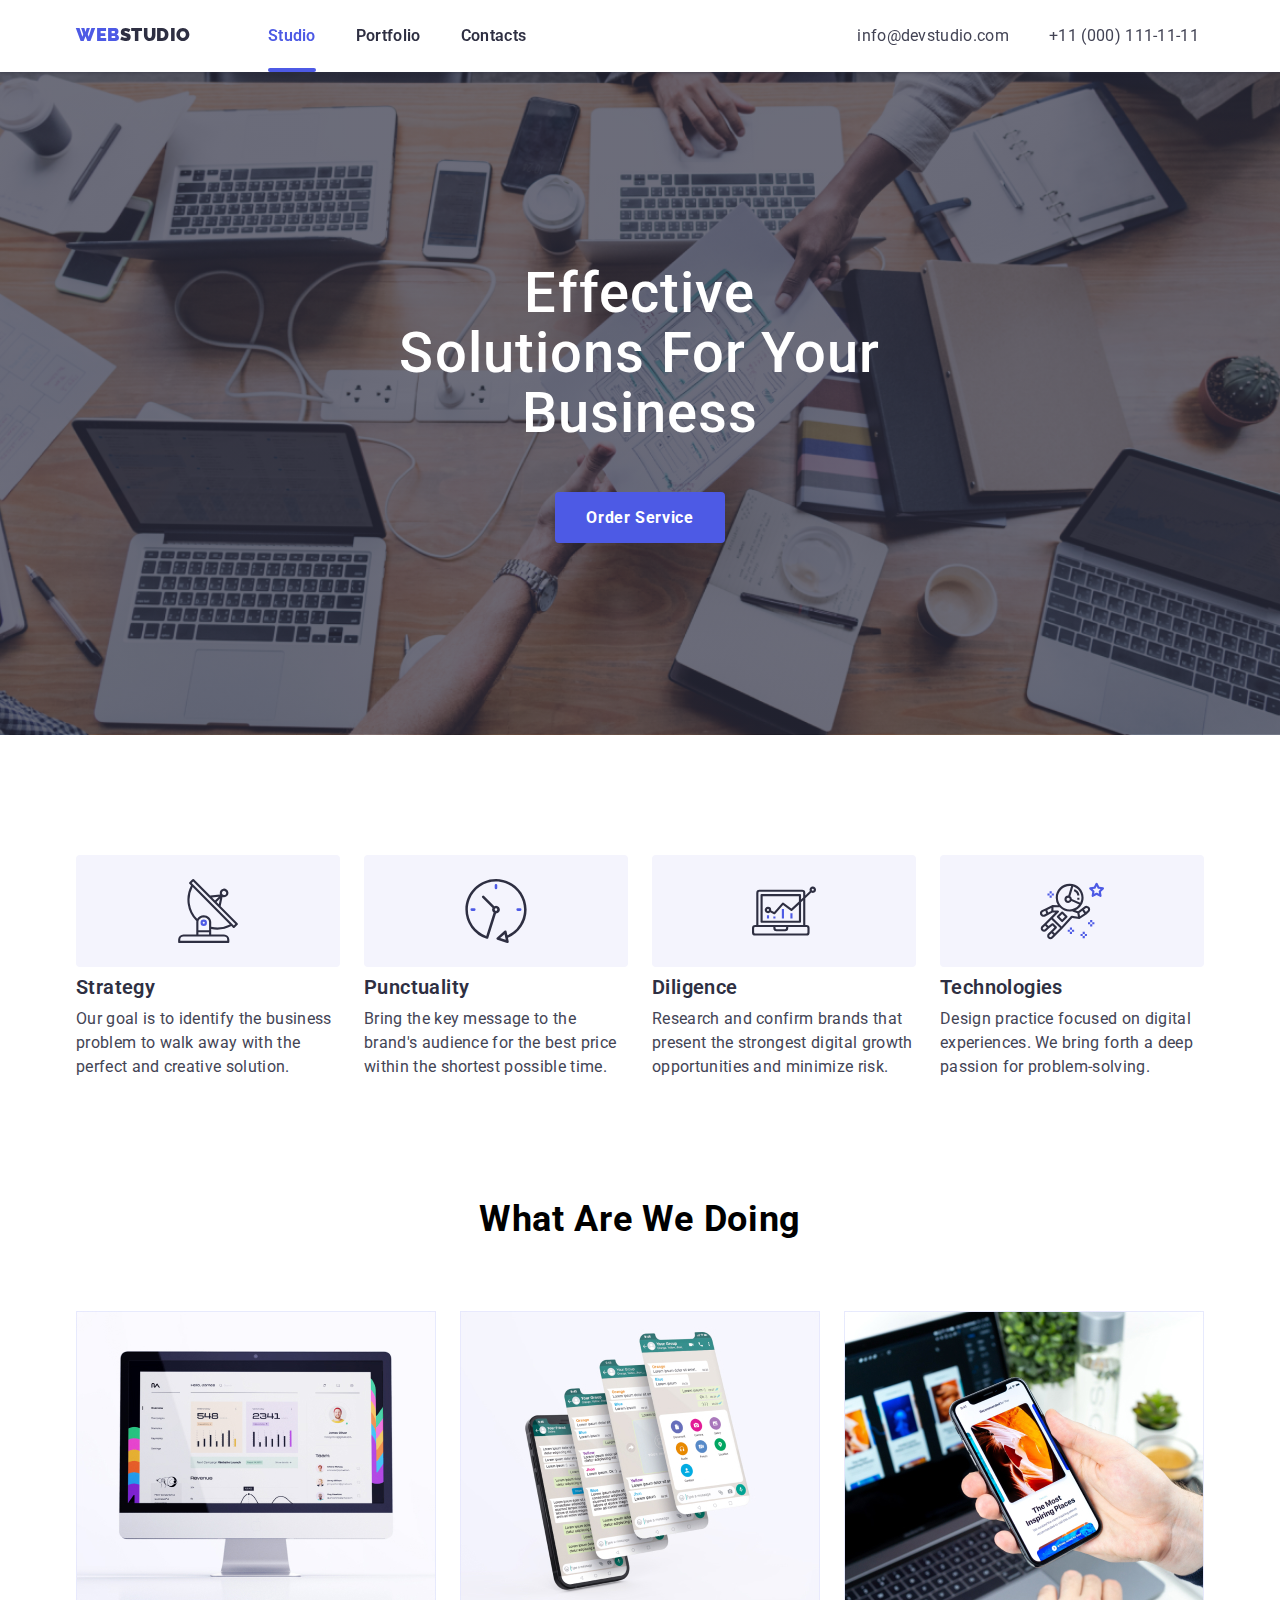
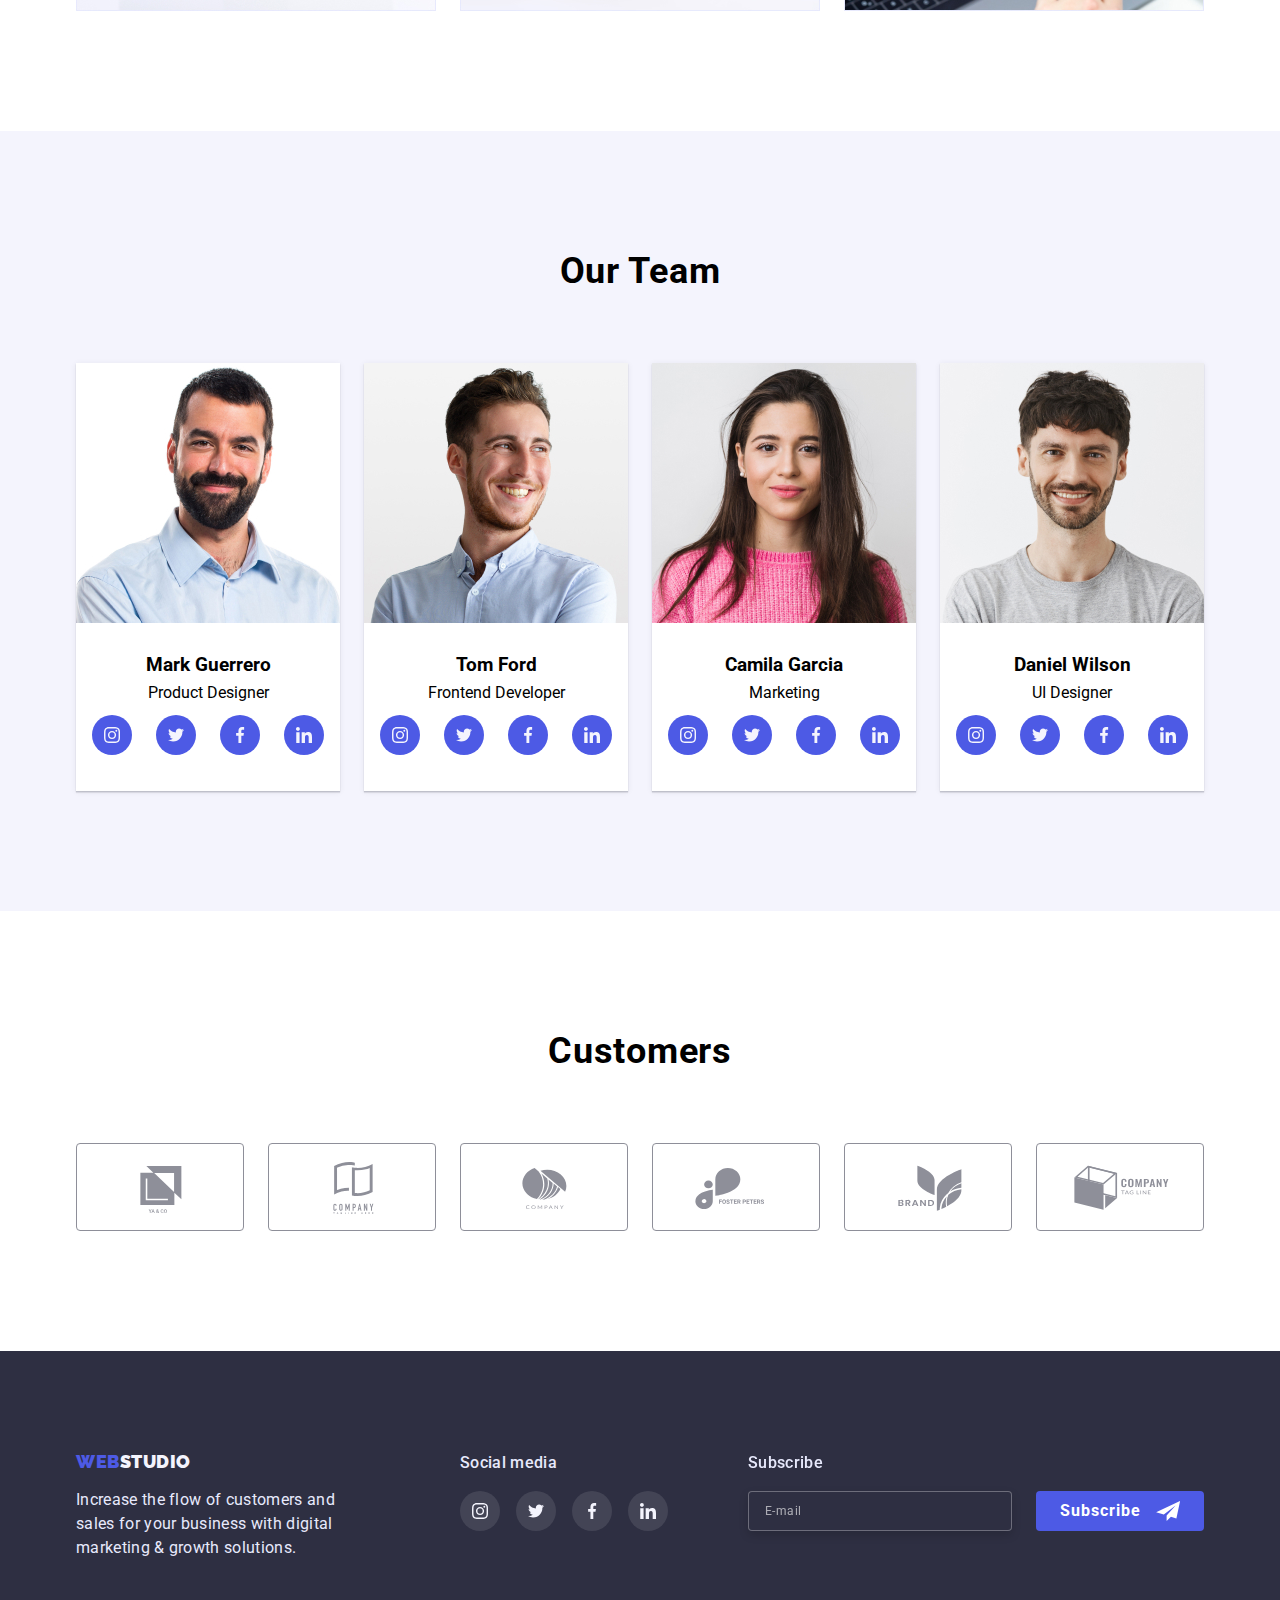
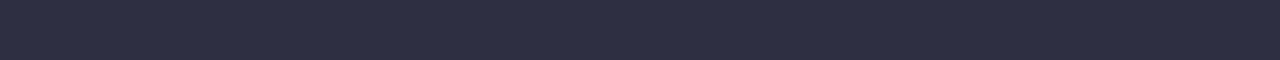
==== commit 83ff3550: "Try 1" ====
--- a/index.html
+++ b/index.html
@@ -19,16 +19,84 @@
 
   <body>
 <!--HEADER-->
-    <header class="page-header shadow">
+    <header class="page-header shadow relative">
+      <!-- Mobile Menu -->
+      <div class="mobile-menu-container is-hidden" data-menu>
+        <button class="menu-close-btn" data-menu-close>
+          <svg width="8" height="8">
+            <use href=".//images/icons.svg#x"></use>
+          </svg>
+        </button>
+        <div class="navigation">
+          <ul class="site-nav list">
+            <li class="item">
+              <a href="./index.html" class="link menu-link active">Studio</a>
+            </li>
+            <li class="item">
+              <a href="./portfolio.html" class="link menu-link">Portfolio</a>
+            </li>
+            <li class="item">
+              <a href="" class="link menu-link">Contacts</a>
+            </li>
+          </ul>
+        </div>
+        <div class="contacts">
+          <ul class="auth-nav list">
+            <li class="item contact-phone">
+              <a href="tel:+11(000)111-11-11" class="link"
+                >+11 (000) 111-11-11</a
+              >
+            </li>
+            <li class="item contact-mail">
+              <a href="mailto:info@devstudio.com" class="link"
+                >info@devstudio.com</a
+              >
+            </li>
+          </ul>
+          <ul class="list menu-media-icons">
+            <li class="menu-icon">
+              <a class="menu-media-icon" href="">
+                <svg width="16" height="16">
+                  <use
+                    class="media"
+                    href=".//images/icons.svg#instagram"
+                  ></use>
+                </svg>
+              </a>
+            </li>
+            <li class="menu-icon">
+              <a class="menu-media-icon" href="">
+                <svg width="16" height="16">
+                  <use
+                    class="media"
+                    href=".//images/icons.svg#twitter"
+                  ></use>
+                </svg>
+              </a>
+            </li>
+            <li class="menu-icon">
+              <a class="menu-media-icon" href="">
+                <svg class="media" width="16" height="16">
+                  <use href=".//images/icons.svg#facebook"></use>
+                </svg>
+              </a>
+            </li>
+            <li class="menu-icon">
+              <a class="menu-media-icon" href="">
+                <svg class="media" width="16" height="16">
+                  <use href=".//images/icons.svg#linkedin"></use>
+                </svg>
+              </a>
+            </li>
+          </ul>
+        </div>
+      </div>
+      <!--  -->
+
       <div class="container relative">
         <nav class="header-nav">
           <a href="./index.html" class="logo">Web<span class="studio">Studio</span></a>
-          <div class="menu-container" data-menu>
-            <button class="menu-close-button" data-modal-close>
-              <svg width="8" height="8">
-                <use href=".//images/icons.svg#x"></use>
-              </svg>
-            </button>
+          <div class="menu-container">
             <div class="navigation">
               <ul class="site-nav list">
                 <li class="item relative">
@@ -93,7 +161,7 @@
               </ul>
             </div>
           </div>
-          <button type="button" class="open-menu-btn">
+          <button type="button" class="open-menu-btn" data-menu-open>
             <img src="./images/menu-2-converted.svg" alt="menu-button">
           </button>
         </nav>
@@ -107,7 +175,7 @@
       <section class="section-hero">
         <div class="hero">
           <h1>Effective Solutions for Your Business</h1>
-          <button data-modal-open class="btn-studio">Order service</button>
+          <button class="btn-studio" data-modal-open>Order service</button>
           <div class="backdrop is-hidden" data-modal>
             <div class="modal">
               <button class="close-button" data-modal-close>
@@ -242,13 +310,28 @@
           <h2 class="section-title">What Are We Doing</h2>
           <ul class="list">
             <li class="example">
-              <img src="./images/ex1.jpg" alt="desktop" width="360" height="300" />
+              <img 
+                srcset="./images/examples/1/ex1-360.jpg 1x, ./images/examples/1/ex1-720.jpg 2x, ./images/examples/1/ex1-1080.jpg 3x"
+                src="./images/examples/1/ex1-360.jpg" 
+                alt="desktop" 
+                width="360" 
+                height="300" />
             </li>
             <li class="example">
-              <img src="./images/ex2.jpg" alt="mobile_app" width="360" height="300" />
+              <img 
+                srcset="./images/examples/2/ex2-360.jpg 1x, ./images/examples/2/ex2-720.jpg 2x, ./images/examples/2/ex2-1080.jpg 3x"
+                src="/images/examples/2/ex2-360.jpg" 
+                alt="mobile_app" 
+                width="360" 
+                height="300" />
             </li>
             <li class="example">
-              <img src="./images/ex3.jpg" alt="mobile_solutions" width="360" height="300" />
+              <img 
+                srcset="./images/examples/3/ex3-360.jpg 1x, ./images/examples/3/ex3-720.jpg 2x, ./images/examples/3/ex3-1080.jpg 3x"
+                src="./images/examples/3/ex3-360.jpg" 
+                alt="mobile_solutions" 
+                width="360" 
+                height="300" />
             </li>
           </ul>
         </div>
@@ -262,7 +345,8 @@
             <li class="employee">
               <img
                 class="emp-photo"
-                src="./images/emp1.jpg"
+                srcset="./images/employee1/emp1-264.jpg 1x, ./images/employee1/emp1-528.jpg 2x, ./images/employee1/emp1-792.jpg 3x "
+                src="./images/employee1/emp1-264.jpg"
                 alt="Mark Guerrero"
                 width="264"
               />
@@ -308,6 +392,7 @@
             <li class="employee">
               <img
                 class="emp-photo"
+                srcset="./images/employee2/emp2-264.jpg 1x, ./images/employee2/emp2-528.jpg 2x, ./images/employee2/emp2-792.jpg 3x "
                 src="./images/emp2.jpg"
                 alt="Tom Ford"
                 width="264"
@@ -354,6 +439,7 @@
             <li class="employee">
               <img
                 class="emp-photo"
+                srcset="./images/employee3/emp3-264.jpg 1x, ./images/employee3/emp3-528.jpg 2x, ./images/employee3/emp3-792.jpg 3x "
                 src="./images/emp3.jpg"
                 alt="Camila Garcia"
                 width="264"
@@ -400,6 +486,7 @@
             <li class="employee">
               <img
                 class="emp-photo"
+                srcset="./images/employee4/emp4-264.jpg 1x, ./images/employee4/emp4-528.jpg 2x, ./images/employee4/emp4-792.jpg 3x "
                 src="./images/emp4.jpg"
                 alt="Daniel Wilson"
                 width="264"
@@ -499,7 +586,7 @@
       </section>
     </main>
 
-<!-- FOOTER -->
+    <!-- FOOTER -->
     <footer class="footer">
       <div class="container footer-section">
         <div class="footer-logo">
@@ -563,5 +650,6 @@
     </footer>
 
     <script src="./js/modal.js"></script>
+    <script src="./js/mobile-menu.js"></script>
   </body>
 </html>--- a/css/style.css
+++ b/css/style.css
@@ -38,11 +38,16 @@
 h1,
 h2,
 h3,
-p,
-img {
+p {
   margin: 0;
   padding: 0;
   text-align: center;
+}
+
+img {
+  display: block;
+  max-width: 100%;
+  height: auto;
 }
 
 a,
@@ -77,6 +82,8 @@
 }
 
 .section {
+  margin-left: auto;
+  margin-right: auto;
   background: #ffffff;
   padding: 96px 0px;
 }
@@ -105,6 +112,11 @@
   margin-left: auto;
   margin-right: auto;
   padding: 0px 16px;
+}
+
+.mobile-menu-container.is-hidden {
+  opacity: 0;
+  pointer-events: none;
 }
 
 .header-nav {
@@ -139,45 +151,6 @@
   letter-spacing: 0.03em;
 }
 
-.open-menu-btn {
-  width: 32px;
-  height: 22px;
-  padding: 0;
-  border: none;
-  font: inherit;
-  color: inherit;
-  background-color: transparent;
-}
-
-.menu-close-button {
-  position: absolute;
-  top: 40px;
-  right: 40px;
-  display: flex;
-  align-items: center;
-  justify-content: center;
-  width: 24px;
-  height: 24px;
-  border: 1px solid rgba(0, 0, 0, 0.1);
-  border-radius: 50%;
-  background-color: #e7e9fc;
-  fill: black;
-  box-shadow: 0px 0px 0px rgba(46, 47, 66, 0.08),
-    0px 0px 0px rgba(46, 47, 66, 0.16), 0px 0px 0px rgba(46, 47, 66, 0.08);
-  transition: box-shadow 250ms cubic-bezier(0.4, 0, 0.2, 1);
-}
-
-.menu-close-button:hover,
-.menu-close-button:focus {
-  box-shadow: 0px 1px 6px rgba(46, 47, 66, 0.08),
-    0px 1px 1px rgba(46, 47, 66, 0.16), 0px 2px 1px rgba(46, 47, 66, 0.08);
-}
-
-.menu-close-button:active {
-  box-shadow: 0px 1px 6px rgba(46, 47, 66, 0.08),
-    0px 1px 1px rgba(46, 47, 66, 0.16), 0px 2px 1px rgba(46, 47, 66, 0.08);
-}
-
 .site-nav {
   flex-direction: column;
   margin-bottom: 284px;
@@ -255,16 +228,9 @@
 
 .hero {
   background-color: var(--hero-background);
-  background-image: linear-gradient(
-      rgba(46, 47, 66, 0.7),
-      rgba(46, 47, 66, 0.7)
-    ),
-    url("../images/Dark-bg.jpg");
   background-repeat: no-repeat;
   background-position: center;
   background-size: cover;
-  padding-top: 112px;
-  padding-bottom: 109px;
   display: flex;
   flex-direction: column;
   justify-content: center;
@@ -595,6 +561,8 @@
 /* EXAMPLES */
 
 .section-examples {
+  margin-left: auto;
+  margin-right: auto;
   display: none;
 }
 
@@ -604,6 +572,8 @@
   background: #f4f4fd;
   padding-top: 96px;
   padding-bottom: 96px;
+  margin-left: auto;
+  margin-right: auto;
 }
 
 .employees {
@@ -831,22 +801,65 @@
 
 /* MOBILE UNTIL 767-------------------------------*/
 
-@media (max-width: 767px) {
+@media screen and (max-width: 767px) {
   .container {
     max-width: 480px;
   }
 
-  .menu-container {
-    display: none;
+  .open-menu-btn {
+    width: 32px;
+    height: 22px;
+    padding: 0;
+    border: none;
+    font: inherit;
+    color: inherit;
+    background-color: transparent;
+  }
+
+  .menu-close-btn {
     position: absolute;
-    top: 24px;
-    left: 192px;
-    right: 0px;
+    top: 40px;
+    right: 40px;
+    display: flex;
+    align-items: center;
+    justify-content: center;
+    width: 24px;
+    height: 24px;
+    border: 1px solid rgba(0, 0, 0, 0.1);
+    border-radius: 50%;
+    background-color: #e7e9fc;
+    fill: black;
+    box-shadow: 0px 0px 0px rgba(46, 47, 66, 0.08),
+      0px 0px 0px rgba(46, 47, 66, 0.16), 0px 0px 0px rgba(46, 47, 66, 0.08);
+    transition: box-shadow 250ms cubic-bezier(0.4, 0, 0.2, 1);
+  }
+
+  .menu-close-button:hover,
+  .menu-close-button:focus {
+    box-shadow: 0px 1px 6px rgba(46, 47, 66, 0.08),
+      0px 1px 1px rgba(46, 47, 66, 0.16), 0px 2px 1px rgba(46, 47, 66, 0.08);
+  }
+
+  .menu-close-button:active {
+    box-shadow: 0px 1px 6px rgba(46, 47, 66, 0.08),
+      0px 1px 1px rgba(46, 47, 66, 0.16), 0px 2px 1px rgba(46, 47, 66, 0.08);
+  }
+
+  .mobile-menu-container {
+    position: absolute;
+    top: 0;
+    left: 0;
+    right: 0;
     padding: 80px 40px 40px 40px;
     min-width: 428px;
     background-color: #ffffff;
     box-shadow: 0px 2px 1px rgb(46 47 66 / 8%), 0px 1px 1px rgb(46 47 66 / 16%),
       0px 1px 6px rgb(46 47 66 / 8%);
+    z-index: 999;
+  }
+
+  .menu-container {
+    display: none;
   }
 
   .modal {
@@ -855,6 +868,44 @@
     padding: 72px 16px 24px 16px;
   }
 
+  .hero {
+    background-image: linear-gradient(
+        rgba(46, 47, 66, 0.7),
+        rgba(46, 47, 66, 0.7)
+      ),
+      url("../images/bg/mobile/bg-428.jpg");
+    padding-top: 112px;
+    padding-bottom: 109px;
+  }
+
+  @media screen and (min-device-pixel-ratio: 2),
+    screen and (-webkit-min-device-pixel-ratio: 2),
+    screen and (-o-min-device-pixel-ratio: 2/1),
+    screen and (min-resolution: 192dpi),
+    screen and (min-resolution: 2dppx) {
+    .hero {
+      background-image: linear-gradient(
+          rgba(46, 47, 66, 0.7),
+          rgba(46, 47, 66, 0.7)
+        ),
+        url("../images/bg/mobile/bg-856.jpg");
+    }
+  }
+
+  @media screen and (min-device-pixel-ratio: 3),
+    screen and (-webkit-min-device-pixel-ratio: 3),
+    screen and (-o-min-device-pixel-ratio: 3/1),
+    screen and (min-resolution: 288dpi),
+    screen and (min-resolution: 3dppx) {
+    .hero {
+      background-image: linear-gradient(
+          rgba(46, 47, 66, 0.7),
+          rgba(46, 47, 66, 0.7)
+        ),
+        url("../images/bg/mobile/bg-1284.jpg");
+    }
+  }
+
   .features {
     flex-direction: column;
     align-items: center;
@@ -862,6 +913,10 @@
 
   .feature:not(:last-child) {
     margin-bottom: 72px;
+  }
+
+  .section-examples {
+    display: none;
   }
 
   .employees {
@@ -921,11 +976,12 @@
     /* padding-bottom: 0px; */
   }
 
-  .menu-close-button {
+  .mobile-menu-container {
     display: none;
   }
 
   .menu-container {
+    display: flex;
     /* position: relative; */
     width: 768px;
     display: flex;
@@ -1016,8 +1072,36 @@
         rgba(46, 47, 66, 0.7),
         rgba(46, 47, 66, 0.7)
       ),
-      url("../images/Dark-bg\ 768px.jpg");
+      url("../images/bg/tablet/bg-768.jpg");
     padding: 112px 138px;
+  }
+
+  @media screen and (min-device-pixel-ratio: 2),
+    screen and (-webkit-min-device-pixel-ratio: 2),
+    screen and (-o-min-device-pixel-ratio: 2/1),
+    screen and (min-resolution: 192dpi),
+    screen and (min-resolution: 2dppx) {
+    .hero {
+      background-image: linear-gradient(
+          rgba(46, 47, 66, 0.7),
+          rgba(46, 47, 66, 0.7)
+        ),
+        url("../images/bg/tablet/bg-1536.jpg");
+    }
+  }
+
+  @media screen and (min-device-pixel-ratio: 3),
+    screen and (-webkit-min-device-pixel-ratio: 3),
+    screen and (-o-min-device-pixel-ratio: 3/1),
+    screen and (min-resolution: 288dpi),
+    screen and (min-resolution: 3dppx) {
+    .hero {
+      background-image: linear-gradient(
+          rgba(46, 47, 66, 0.7),
+          rgba(46, 47, 66, 0.7)
+        ),
+        url("../images/bg/tablet/bg-2304.jpg");
+    }
   }
 
   .hero h1 {
@@ -1052,6 +1136,10 @@
 
   .feature:nth-last-child(n + 3) {
     margin-bottom: 72px;
+  }
+
+  .section-examples {
+    display: none;
   }
 
   .employees {
@@ -1131,10 +1219,10 @@
 
 /* DESKTOP 1200 and UP --------------------*/
 
-@media (min-width: 1200px) {
+@media screen and (min-width: 1200px) {
   .section,
   .section-our-team {
-    max-width: 1440px;
+    /* max-width: 1440px; */
     padding: 120px 0px;
   }
 
@@ -1145,7 +1233,6 @@
 
   .example {
     width: 360px;
-    height: 300px;
   }
 
   .page-header {
@@ -1195,8 +1282,36 @@
         rgba(46, 47, 66, 0.7),
         rgba(46, 47, 66, 0.7)
       ),
-      url("../images/BG\ 1440px.jpg");
+      url("../images/bg/desktop/bg-1440.jpg");
     padding: 192px 474px;
+  }
+
+  @media screen and (min-device-pixel-ratio: 2),
+    screen and (-webkit-min-device-pixel-ratio: 2),
+    screen and (-o-min-device-pixel-ratio: 2/1),
+    screen and (min-resolution: 192dpi),
+    screen and (min-resolution: 2dppx) {
+    .hero {
+      background-image: linear-gradient(
+          rgba(46, 47, 66, 0.7),
+          rgba(46, 47, 66, 0.7)
+        ),
+        url("../images/bg/desktop/bg-2880.jpg");
+    }
+  }
+
+  @media screen and (min-device-pixel-ratio: 3),
+    screen and (-webkit-min-device-pixel-ratio: 3),
+    screen and (-o-min-device-pixel-ratio: 3/1),
+    screen and (min-resolution: 288dpi),
+    screen and (min-resolution: 3dppx) {
+    .hero {
+      background-image: linear-gradient(
+          rgba(46, 47, 66, 0.7),
+          rgba(46, 47, 66, 0.7)
+        ),
+        url("../images/bg/desktop/bd-4320.jpg");
+    }
   }
 
   .feature {
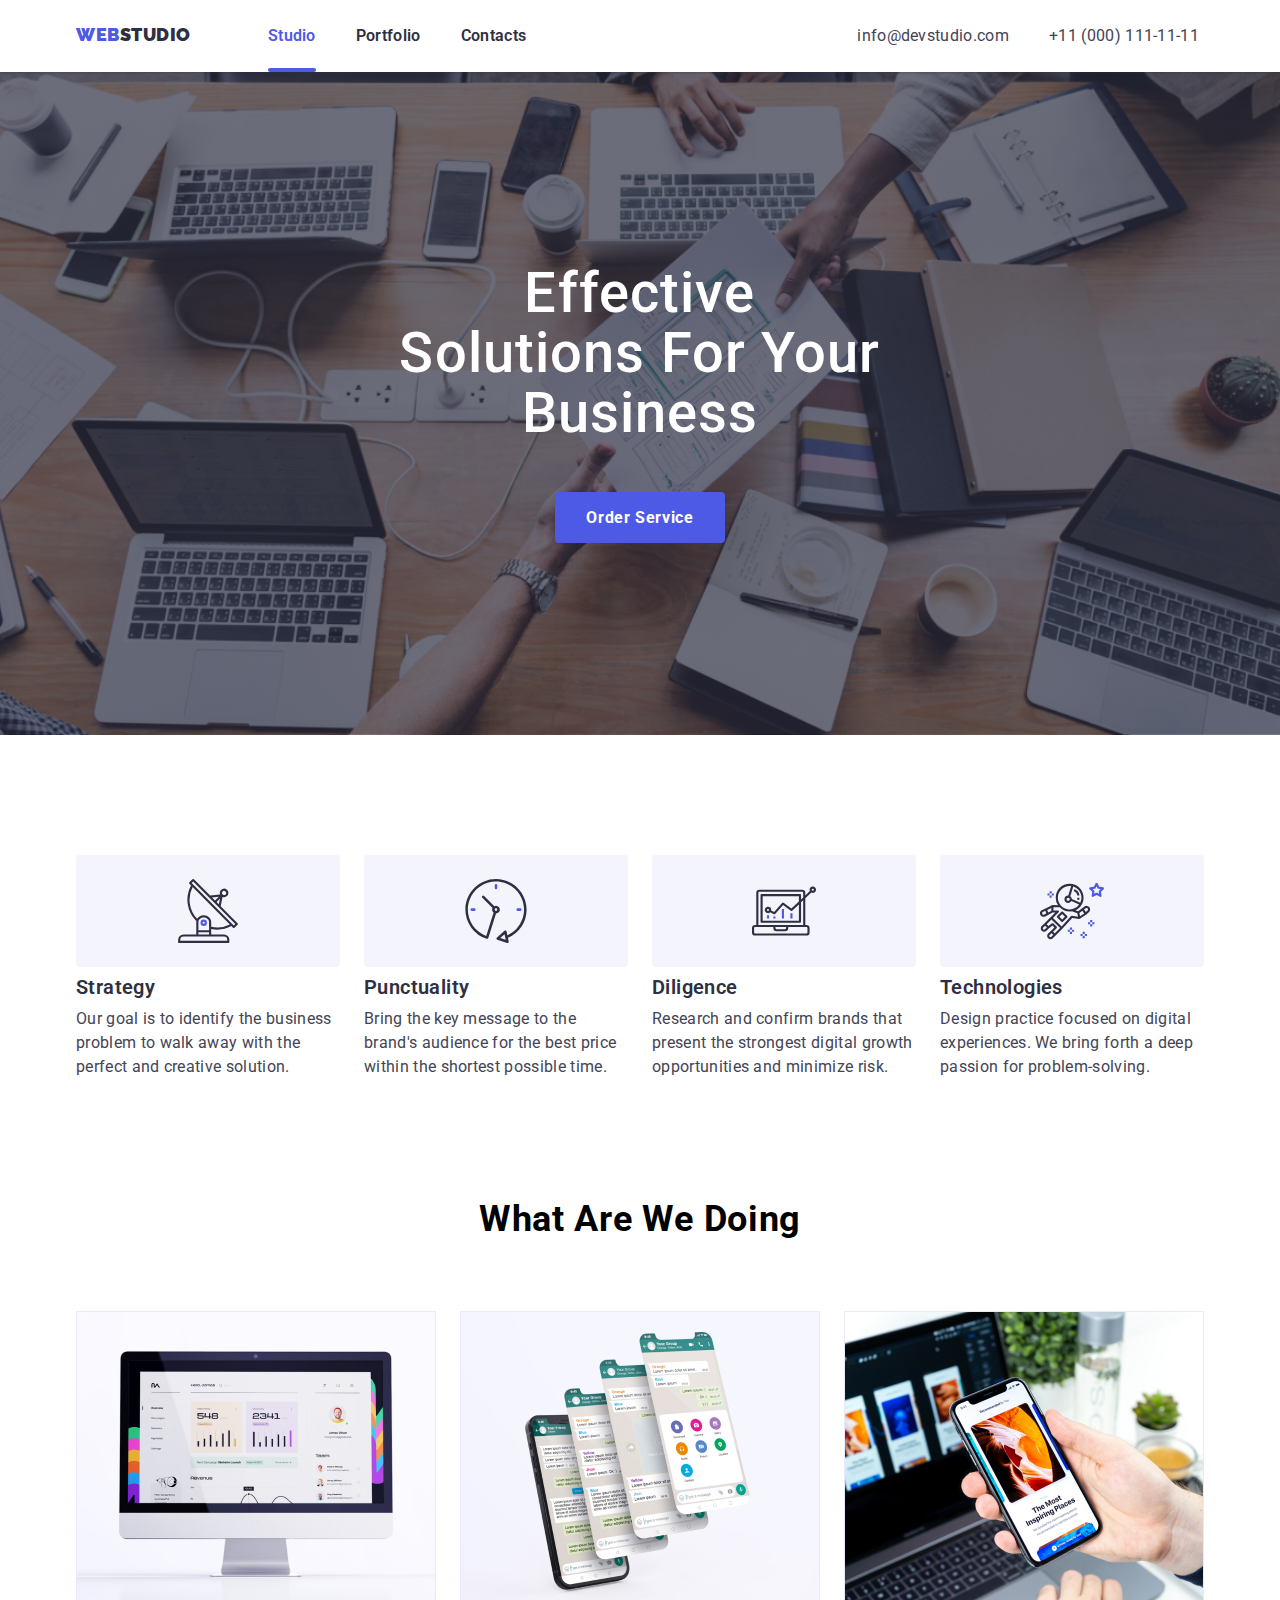
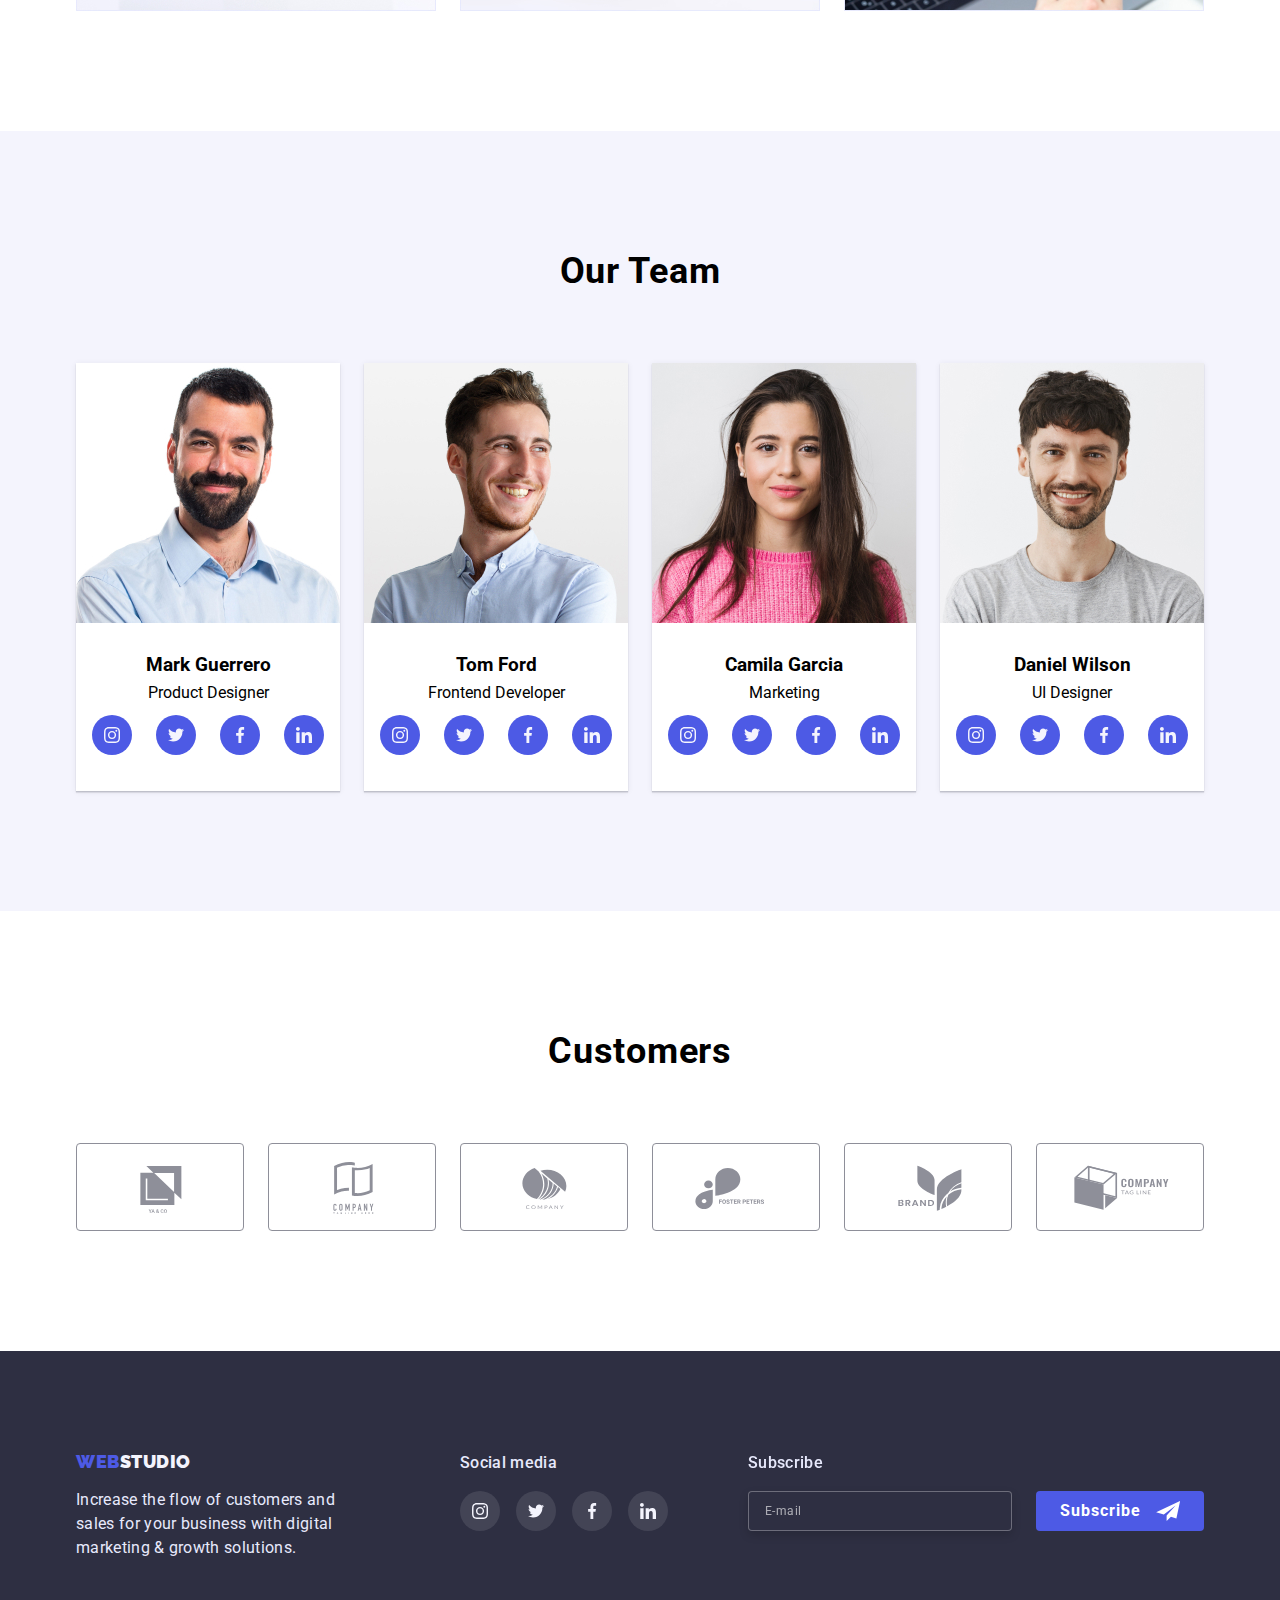
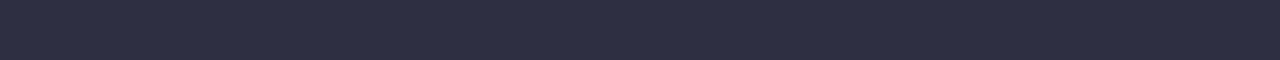
==== commit 2093d32a: "Try 2" ====
--- a/index.html
+++ b/index.html
@@ -19,7 +19,7 @@
 
   <body>
 <!--HEADER-->
-    <header class="page-header shadow relative">
+    <header class="page-header relative">
       <!-- Mobile Menu -->
       <div class="mobile-menu-container is-hidden" data-menu>
         <button class="menu-close-btn" data-menu-close>
--- a/css/style.css
+++ b/css/style.css
@@ -79,6 +79,7 @@
 
 .shadow {
   filter: drop-shadow(0px 2px 1px rgba(46, 47, 66, 0.08));
+  filter: ;
 }
 
 .section {
@@ -99,6 +100,7 @@
 }
 
 .page-header {
+  z-index: 1;
   position: relative;
   min-width: 428px;
   height: 70px;
@@ -286,6 +288,7 @@
 /* BACKDROP */
 
 .backdrop {
+  z-index: 9000;
   position: fixed;
   top: 0px;
   left: 0px;
@@ -302,6 +305,7 @@
 }
 
 .modal {
+  z-index: 9001;
   position: relative;
   left: 50%;
   top: 50%;
@@ -315,6 +319,7 @@
 }
 
 .close-button {
+  z-index: 9002;
   position: absolute;
   top: 24px;
   right: 24px;
@@ -408,6 +413,7 @@
 }
 
 .input {
+  z-index: 9003;
   position: relative;
   margin-bottom: 8px;
 }
@@ -418,6 +424,7 @@
 }
 
 .form-icon {
+  z-index: 9004;
   display: flex;
   position: absolute;
   left: 16px;
@@ -427,6 +434,7 @@
 }
 
 .icon-form {
+  z-index: 9005;
   display: flex;
   position: absolute;
   left: 16px;
@@ -551,7 +559,7 @@
 
 .feature p {
   text-align: left;
-  font-weight: 600;
+  font-weight: 500;
   font-size: 16px;
   line-height: 1.5;
   letter-spacing: 0.02em;
@@ -670,6 +678,15 @@
   flex-direction: column;
   align-items: center;
   justify-content: center;
+}
+
+.footer-logo .logo {
+  display: inline-block;
+  margin-bottom: 16px;
+}
+
+.footer-logo {
+  margin-bottom: 72px;
 }
 
 .footer p {
@@ -680,7 +697,6 @@
   font-weight: 400;
   color: #e7e9fc;
   text-align: left;
-  margin-bottom: 72px;
 }
 
 .studio-footer {
@@ -722,6 +738,7 @@
 }
 
 .mail-footer {
+  z-index: 9006;
   position: relative;
   display: flex;
   flex-direction: column;
@@ -764,6 +781,7 @@
 }
 
 .mail-field .subscribe-btn {
+  z-index: 9007;
   position: relative;
   display: flex;
   justify-content: center;
@@ -792,11 +810,192 @@
 }
 
 .icon-send {
+  z-index: 9008;
   position: absolute;
   right: 24px;
   top: 10px;
   width: 24px;
   height: 20px;
+}
+
+/*+++++++++++++++++++ PORTFOLIO+++++++++++++++++++++++++++ */
+
+.section-portfolio {
+  padding: 48px 0px;
+}
+
+.filter {
+  flex-wrap: wrap;
+  justify-content: flex-start;
+  margin-bottom: 48px;
+}
+
+.btn-portfolio {
+  display: flex;
+  align-items: center;
+  justify-content: center;
+  padding: 8px 24px;
+  font-family: inherit;
+  background-color: var(--btn-portfol-background);
+  color: var(--btn-portfol-text);
+  border: none;
+  font-size: 16px;
+  line-height: 1.5;
+  font-weight: 600;
+  cursor: pointer;
+  letter-spacing: 0.04em;
+  border-radius: 4px;
+  transition: background-color 250ms cubic-bezier(0.4, 0, 0.2, 1),
+    color 250ms cubic-bezier(0.4, 0, 0.2, 1),
+    box-shadow 250ms cubic-bezier(0.4, 0, 0.2, 1),
+    250ms cubic-bezier(0.4, 0, 0.2, 1);
+}
+
+.btn-filter {
+  height: 40px;
+}
+
+.btn-filter:not(:last-child) {
+  margin-right: 24px;
+}
+
+.btn-filter:nth-last-child(n + 3) {
+  margin-bottom: 16px;
+}
+
+.btn-portfolio:hover,
+.btn-portfolio:focus {
+  background-color: var(--btn-portfol-active);
+  color: var(--btn-portfol-active-text);
+  box-shadow: 0px 3px 1px rgba(0, 0, 0, 0.1), 0px 2px 1px rgba(0, 0, 0, 0.08),
+    0px 2px 2px rgba(0, 0, 0, 0.12);
+}
+
+.btn-portfolio:active {
+  background-color: #404bbf;
+  box-shadow: 0px 3px 1px rgba(0, 0, 0, 0.1), 0px 2px 1px rgba(0, 0, 0, 0.08),
+    0px 2px 2px rgba(0, 0, 0, 0.12);
+}
+
+.results {
+  display: flex;
+  flex-direction: column;
+  align-items: center;
+  flex-wrap: wrap;
+}
+
+.result {
+  width: 396px;
+  border: 0.5px solid #f4f4fd;
+  box-shadow: 0px 1px 6px rgba(46, 47, 66, 0.08);
+  transition: box-shadow 250ms cubic-bezier(0.4, 0, 0.2, 1);
+}
+
+.result:not(:last-child) {
+  margin-bottom: 48px;
+}
+
+.result:hover,
+.result:focus,
+.result:active {
+  box-shadow: 0px 1px 6px rgba(46, 47, 66, 0.08),
+    0px 1px 1px rgba(46, 47, 66, 0.16), 0px 2px 1px rgba(46, 47, 66, 0.08);
+}
+
+.result img {
+  display: block;
+  width: 396px;
+}
+
+.overlay {
+  position: relative;
+  overflow: hidden;
+  height: 280px;
+  z-index: -1;
+}
+
+.overlay::before {
+  z-index: 8000;
+  content: "";
+  position: absolute;
+  display: inline-block;
+  top: 0;
+  left: 0;
+  width: 100%;
+  height: 100%;
+  background-color: rgba(77, 90, 229, 1);
+  transform: translateY(100%);
+  transition: transform 250ms cubic-bezier(0.4, 0, 0.2, 1);
+  z-index: 5;
+}
+
+.overlay-text {
+  z-index: 8001;
+  position: absolute;
+  top: 40px;
+  left: 50%;
+  width: 296px;
+  transform: translate(-50%, 400%);
+  transition: transform 250ms cubic-bezier(0.4, 0, 0.2, 1);
+  z-index: 10;
+  font-weight: 400;
+  font-size: 16px;
+  line-height: 1.5;
+  letter-spacing: 0.02em;
+  color: #f4f4fd;
+  text-align: left;
+}
+
+.overlay p {
+  color: rgba(244, 244, 253, 1);
+}
+
+.result:hover .overlay::before {
+  transform: translateY(0);
+}
+
+.result:hover .overlay-text {
+  transform: translate(-50%, 0%);
+}
+
+.border {
+  border-left: 1px solid rgba(46, 47, 66, 0.08);
+  border-right: 1px solid rgba(46, 47, 66, 0.08);
+  border-bottom: 1px solid rgba(46, 47, 66, 0.08);
+  padding: 32px 16px;
+}
+
+.border h3 {
+  margin-bottom: 8px;
+  text-align: left;
+  font-weight: 600;
+  font-size: 20px;
+  line-height: 1.2;
+  letter-spacing: 0.02em;
+  color: #2e2f42;
+}
+
+.border p {
+  text-align: left;
+  font-weight: 400;
+  font-size: 16px;
+  line-height: 1.5;
+  letter-spacing: 0.02em;
+  color: #434455;
+}
+
+.mobile-menu-container {
+  z-index: 9999;
+  position: fixed;
+  top: 0;
+  left: 0;
+  right: 0;
+  bottom: 0px;
+  padding: 80px 40px 40px 40px;
+  min-width: 428px;
+  background-color: #ffffff;
+  box-shadow: 0px 2px 1px rgb(46 47 66 / 8%), 0px 1px 1px rgb(46 47 66 / 16%),
+    0px 1px 6px rgb(46 47 66 / 8%);
 }
 
 /* MOBILE UNTIL 767-------------------------------*/
@@ -817,6 +1016,7 @@
   }
 
   .menu-close-btn {
+    z-index: 10000;
     position: absolute;
     top: 40px;
     right: 40px;
@@ -845,19 +1045,6 @@
       0px 1px 1px rgba(46, 47, 66, 0.16), 0px 2px 1px rgba(46, 47, 66, 0.08);
   }
 
-  .mobile-menu-container {
-    position: absolute;
-    top: 0;
-    left: 0;
-    right: 0;
-    padding: 80px 40px 40px 40px;
-    min-width: 428px;
-    background-color: #ffffff;
-    box-shadow: 0px 2px 1px rgb(46 47 66 / 8%), 0px 1px 1px rgb(46 47 66 / 16%),
-      0px 1px 6px rgb(46 47 66 / 8%);
-    z-index: 999;
-  }
-
   .menu-container {
     display: none;
   }
@@ -931,8 +1118,12 @@
 
   .customers {
     align-items: center;
-    justify-content: space-between;
+    justify-content: center;
     flex-wrap: wrap;
+  }
+
+  .customer:nth-child(odd) {
+    padding-right: 16px;
   }
 
   .customer:nth-last-child(n + 3) {
@@ -943,7 +1134,6 @@
     display: flex;
     flex-direction: column;
     align-items: center;
-    margin-bottom: 16px;
   }
 
   .mail-footer input {
@@ -982,7 +1172,6 @@
 
   .menu-container {
     display: flex;
-    /* position: relative; */
     width: 768px;
     display: flex;
     align-items: flex-start;
@@ -1182,11 +1371,6 @@
     padding: 0px 108px;
   }
 
-  .footer-logo .logo {
-    display: inline-block;
-    margin-bottom: 16px;
-  }
-
   .footer-logo {
     margin-right: 24px;
   }
@@ -1214,6 +1398,32 @@
   .mail-footer input {
     width: 264px;
     margin-right: 24px;
+  }
+
+  /* portfolio tablet */
+
+  .section-portfolio {
+    padding: 64px 0px 96px;
+  }
+
+  .results {
+    flex-direction: row;
+  }
+
+  .result {
+    width: 356px;
+  }
+
+  .result img {
+    width: 356px;
+  }
+
+  .result:nth-child(odd) {
+    margin-right: 24px;
+  }
+
+  .btn-filter:nth-last-child(n + 3) {
+    margin-bottom: 0px;
   }
 }
 
@@ -1386,6 +1596,7 @@
 
   .footer-logo {
     margin-right: 120px;
+    margin-bottom: 0px;
   }
 
   .footer p {
@@ -1395,4 +1606,43 @@
   .footer-social {
     margin-right: 80px;
   }
-}
+
+  /* PORTFOLIO 1200 */
+
+  .section-portfolio {
+    padding: 96px 0px 120px;
+  }
+
+  .result:nth-child(odd) {
+    margin-right: 0px;
+  }
+
+  .result:not(:nth-child(3n)) {
+    margin-right: 24px;
+  }
+
+  .filter {
+    justify-content: center;
+    margin-bottom: 72px;
+  }
+
+  .result:not(:last-child) {
+    margin-bottom: 0px;
+  }
+
+  .result:nth-last-child(n + 4) {
+    margin-bottom: 48px;
+  }
+
+  .result {
+    width: 360px;
+  }
+
+  .overlay img {
+    width: 360px;
+  }
+
+  .overlay {
+    height: 300px;
+  }
+}
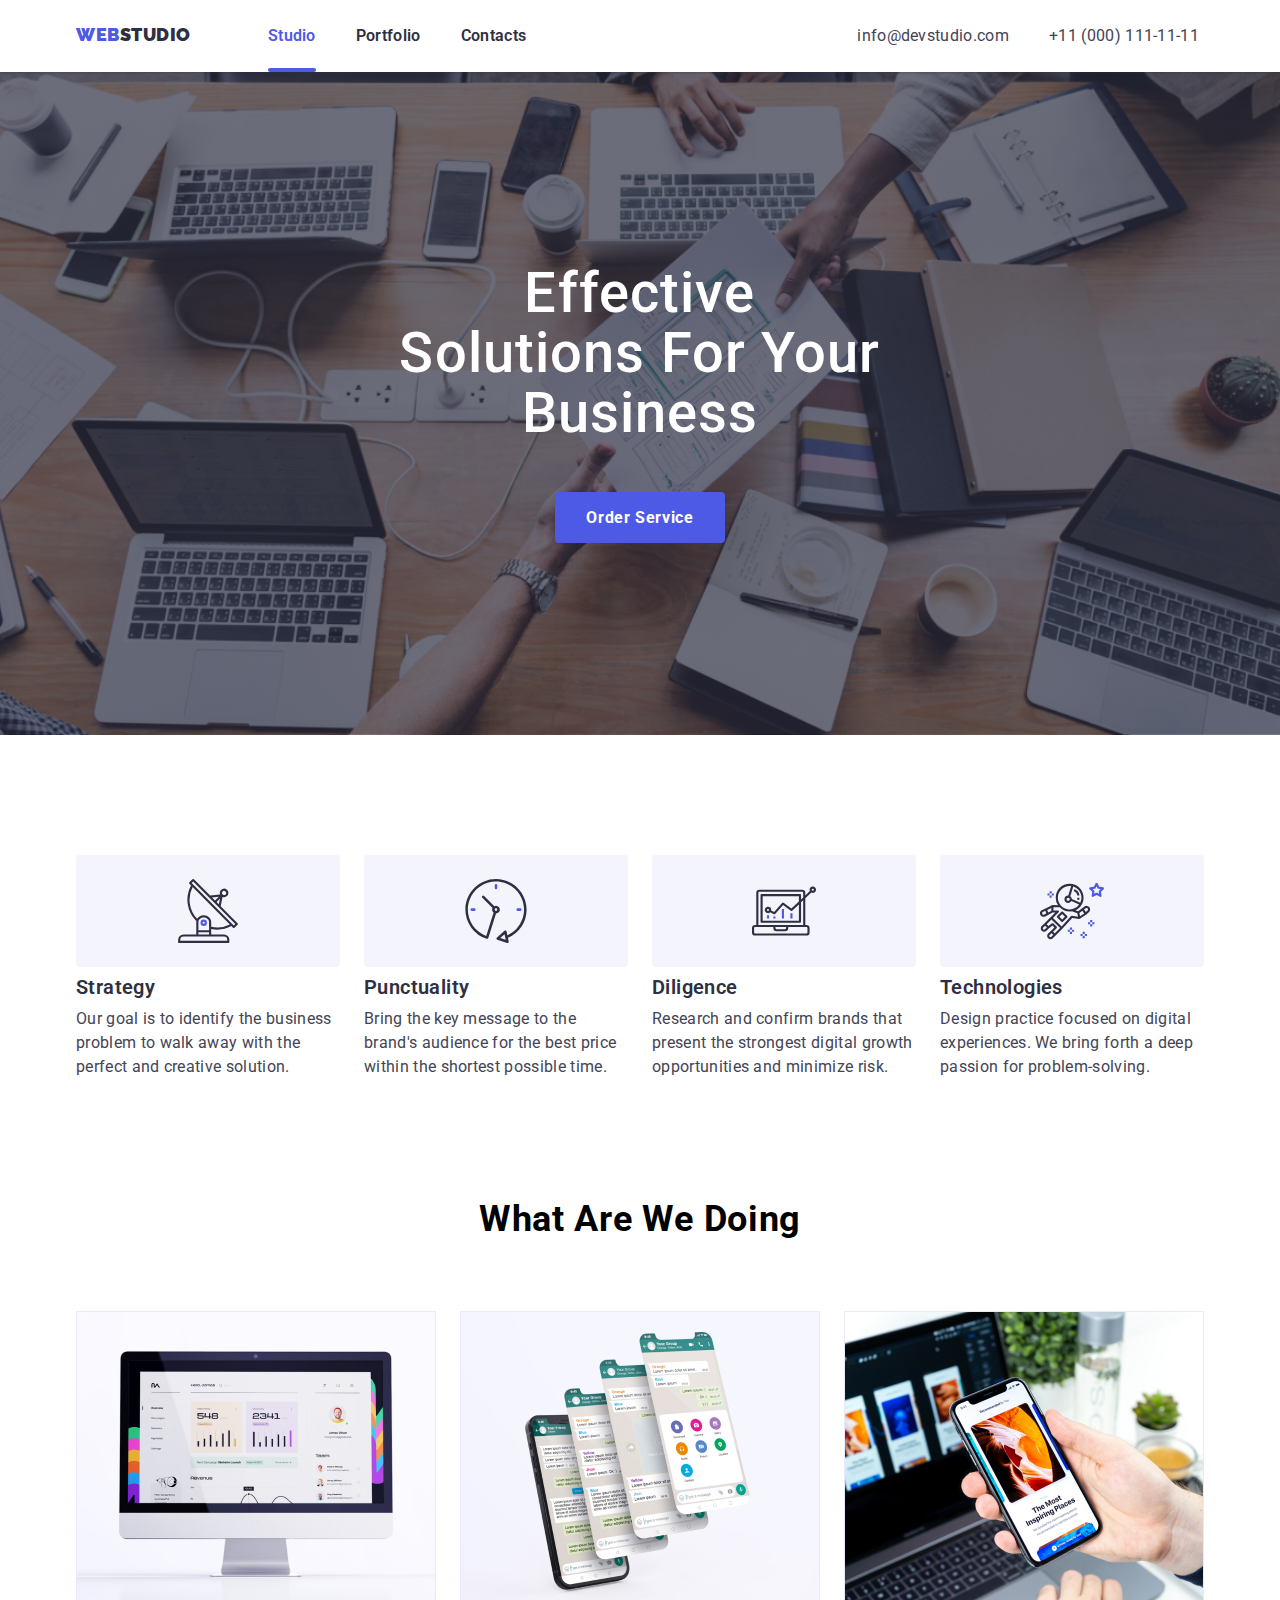
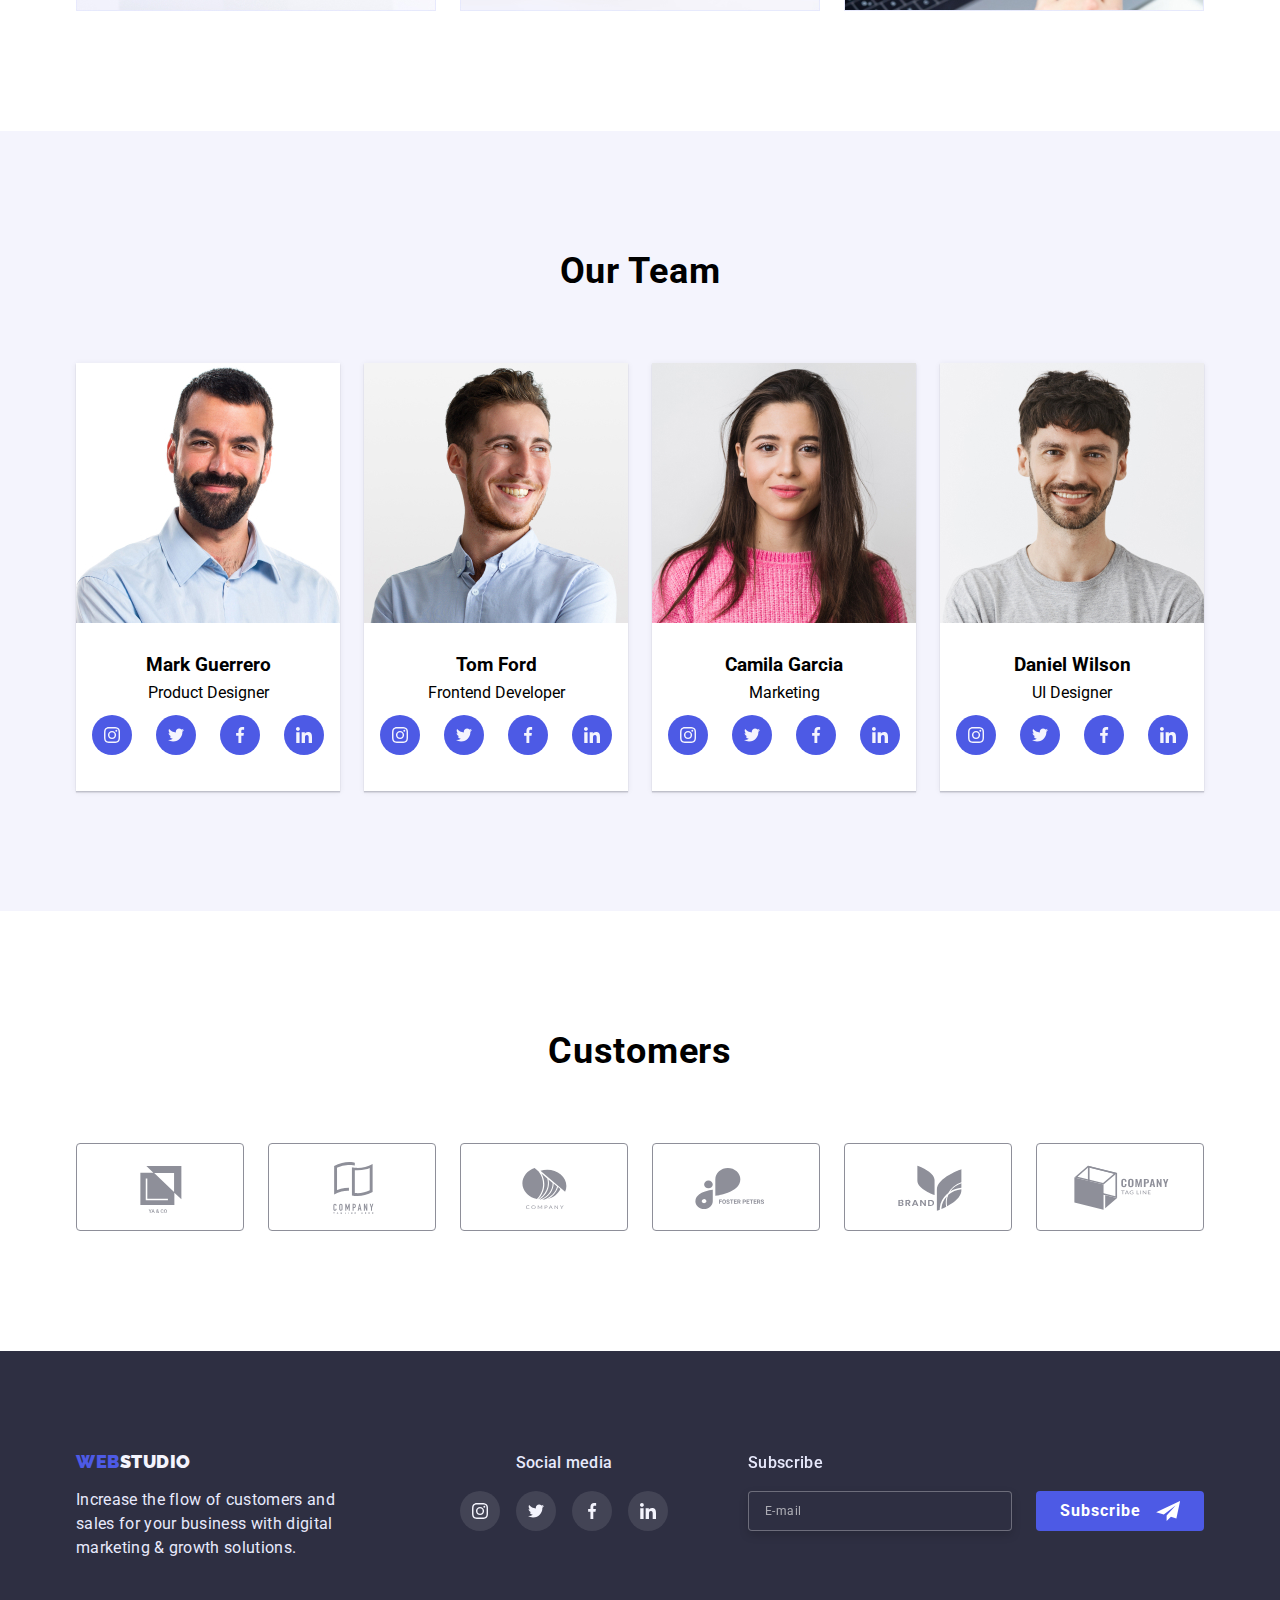
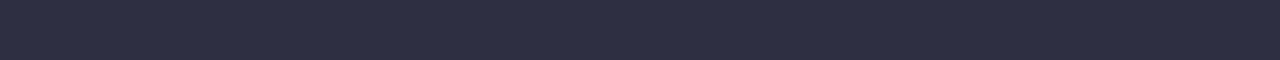
==== commit a4d9eebd: "Try 2" ====
--- a/index.html
+++ b/index.html
@@ -170,7 +170,6 @@
 
 <!-- MAIN -->
     <main>
-
       <!-- HERO -->
       <section class="section-hero">
         <div class="hero">
@@ -246,6 +245,7 @@
           </div>
         </div>
       </section>
+        
 
       <!-- FEATURES -->
       <section class="section">
--- a/css/style.css
+++ b/css/style.css
@@ -79,7 +79,6 @@
 
 .shadow {
   filter: drop-shadow(0px 2px 1px rgba(46, 47, 66, 0.08));
-  filter: ;
 }
 
 .section {
@@ -673,11 +672,11 @@
 }
 
 .container.footer-section {
-  display: flex;
+  /* display: flex;
+  flex-direction: column;
+  align-items: center;
+  justify-content: center; */
   min-width: 428px;
-  flex-direction: column;
-  align-items: center;
-  justify-content: center;
 }
 
 .footer-logo .logo {
@@ -704,7 +703,10 @@
 }
 
 .footer-social {
-  width: 208px;
+  display: flex;
+  flex-direction: column;
+  align-items: center;
+  /* width: 208px; */
   margin-bottom: 72px;
 }
 
@@ -756,6 +758,7 @@
 
 .mail-footer label {
   display: block;
+  text-align: center;
   margin-bottom: 16px;
   font-weight: 500;
   font-size: 16px;
@@ -1137,7 +1140,8 @@
   }
 
   .mail-footer input {
-    width: 396px;
+    display: block;
+    width: 100%;
   }
 
   .mail-field input {
